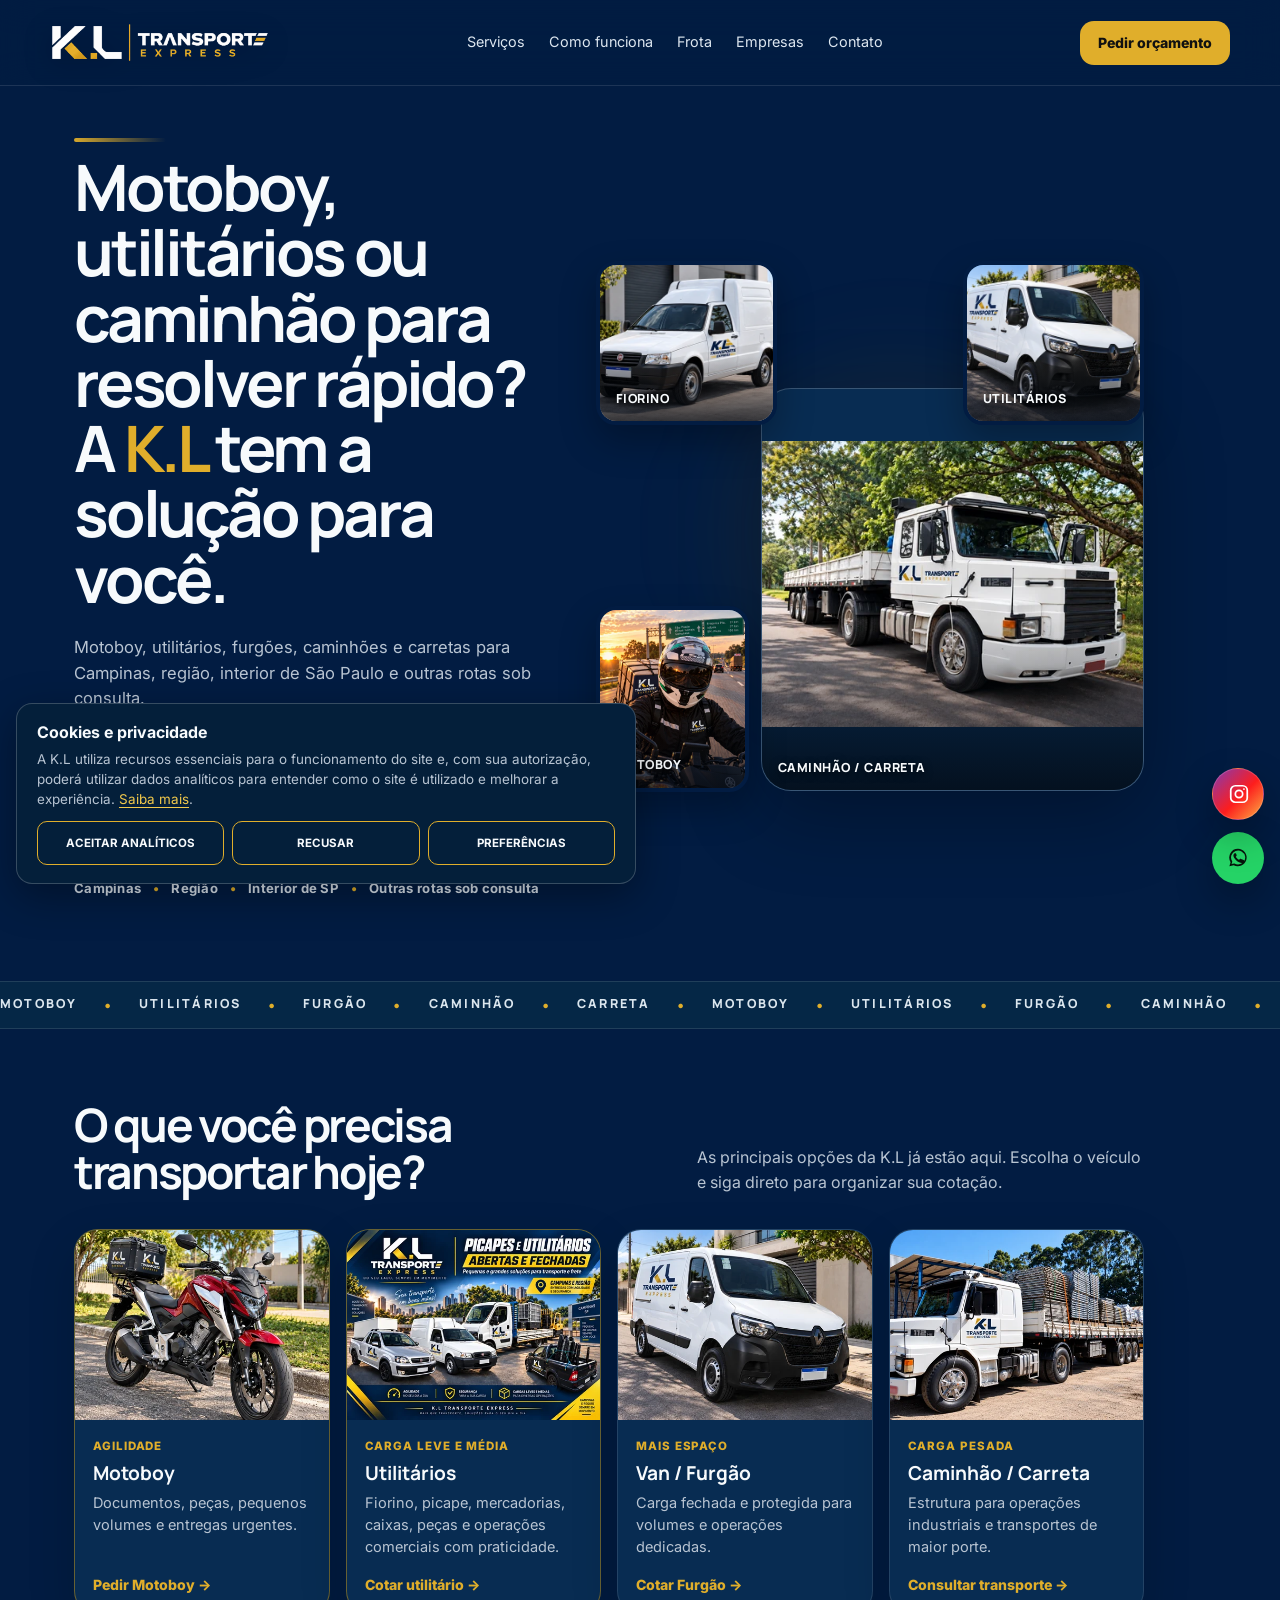
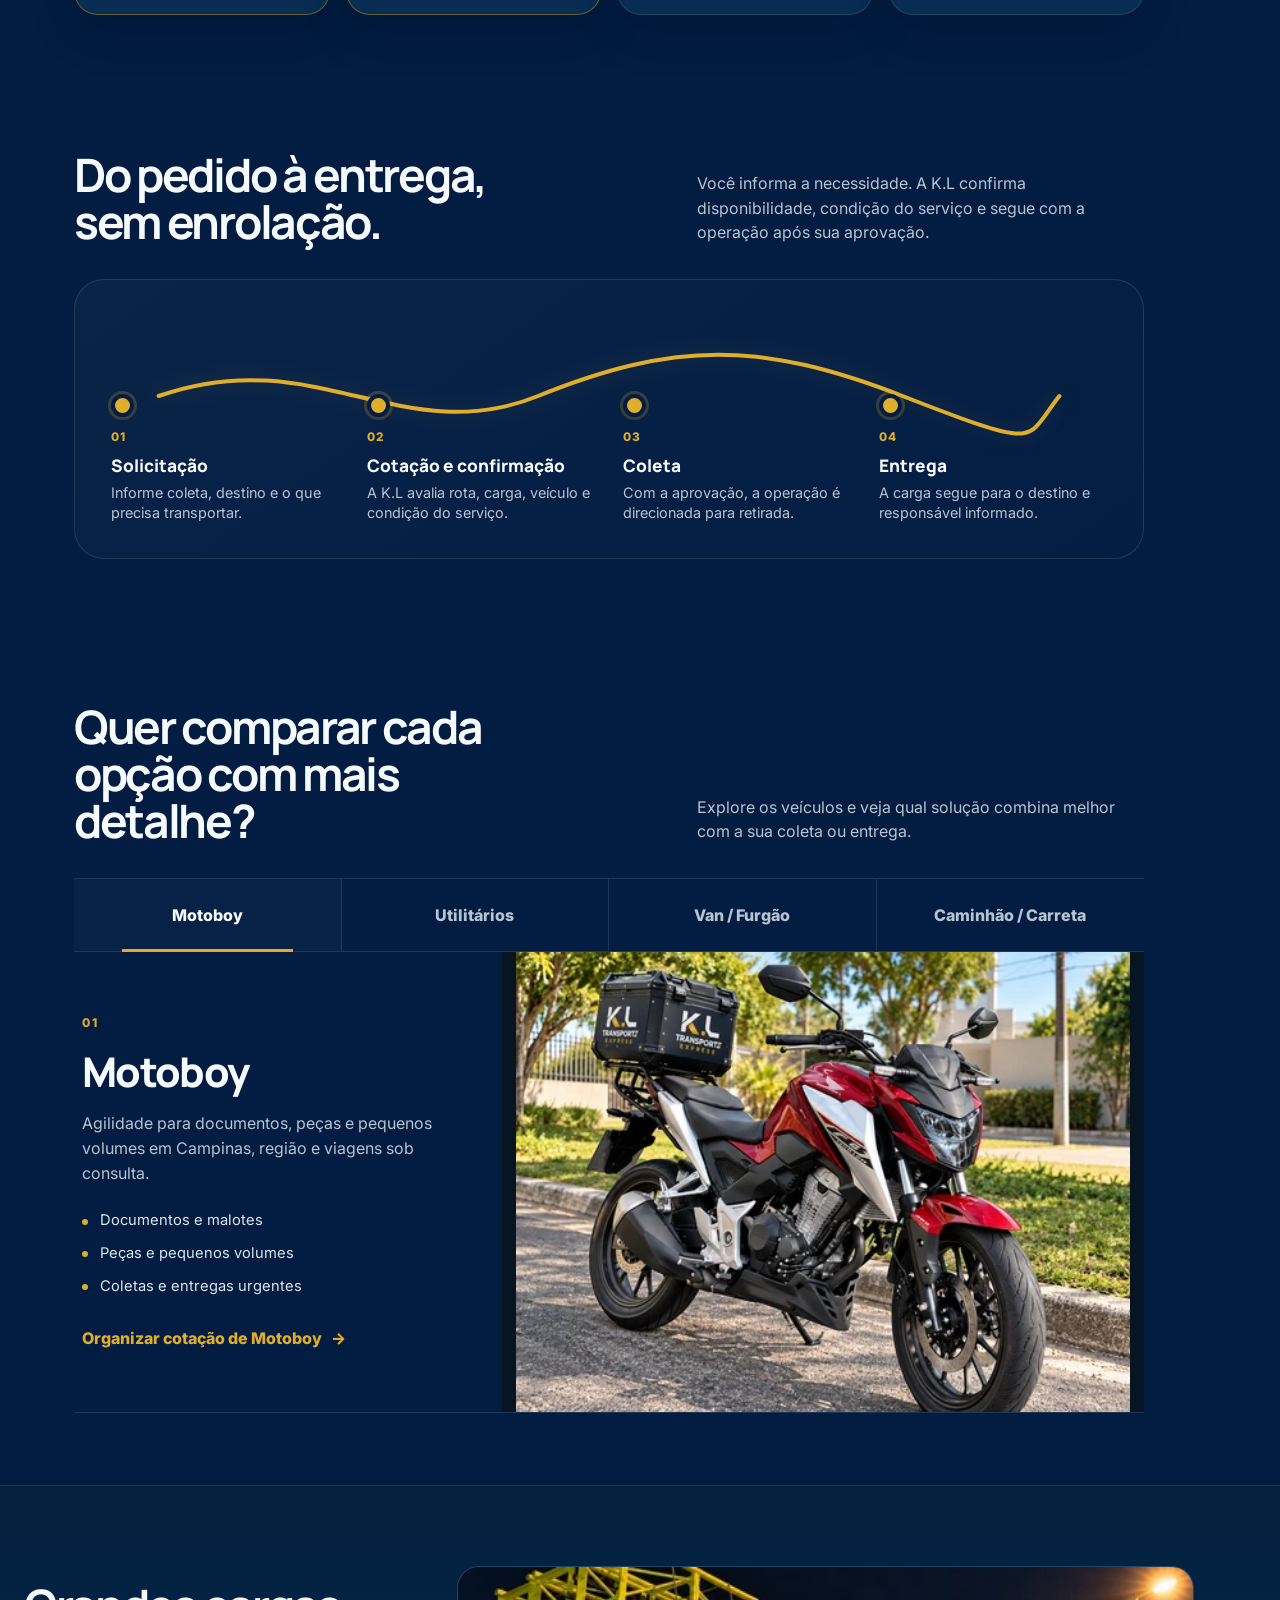
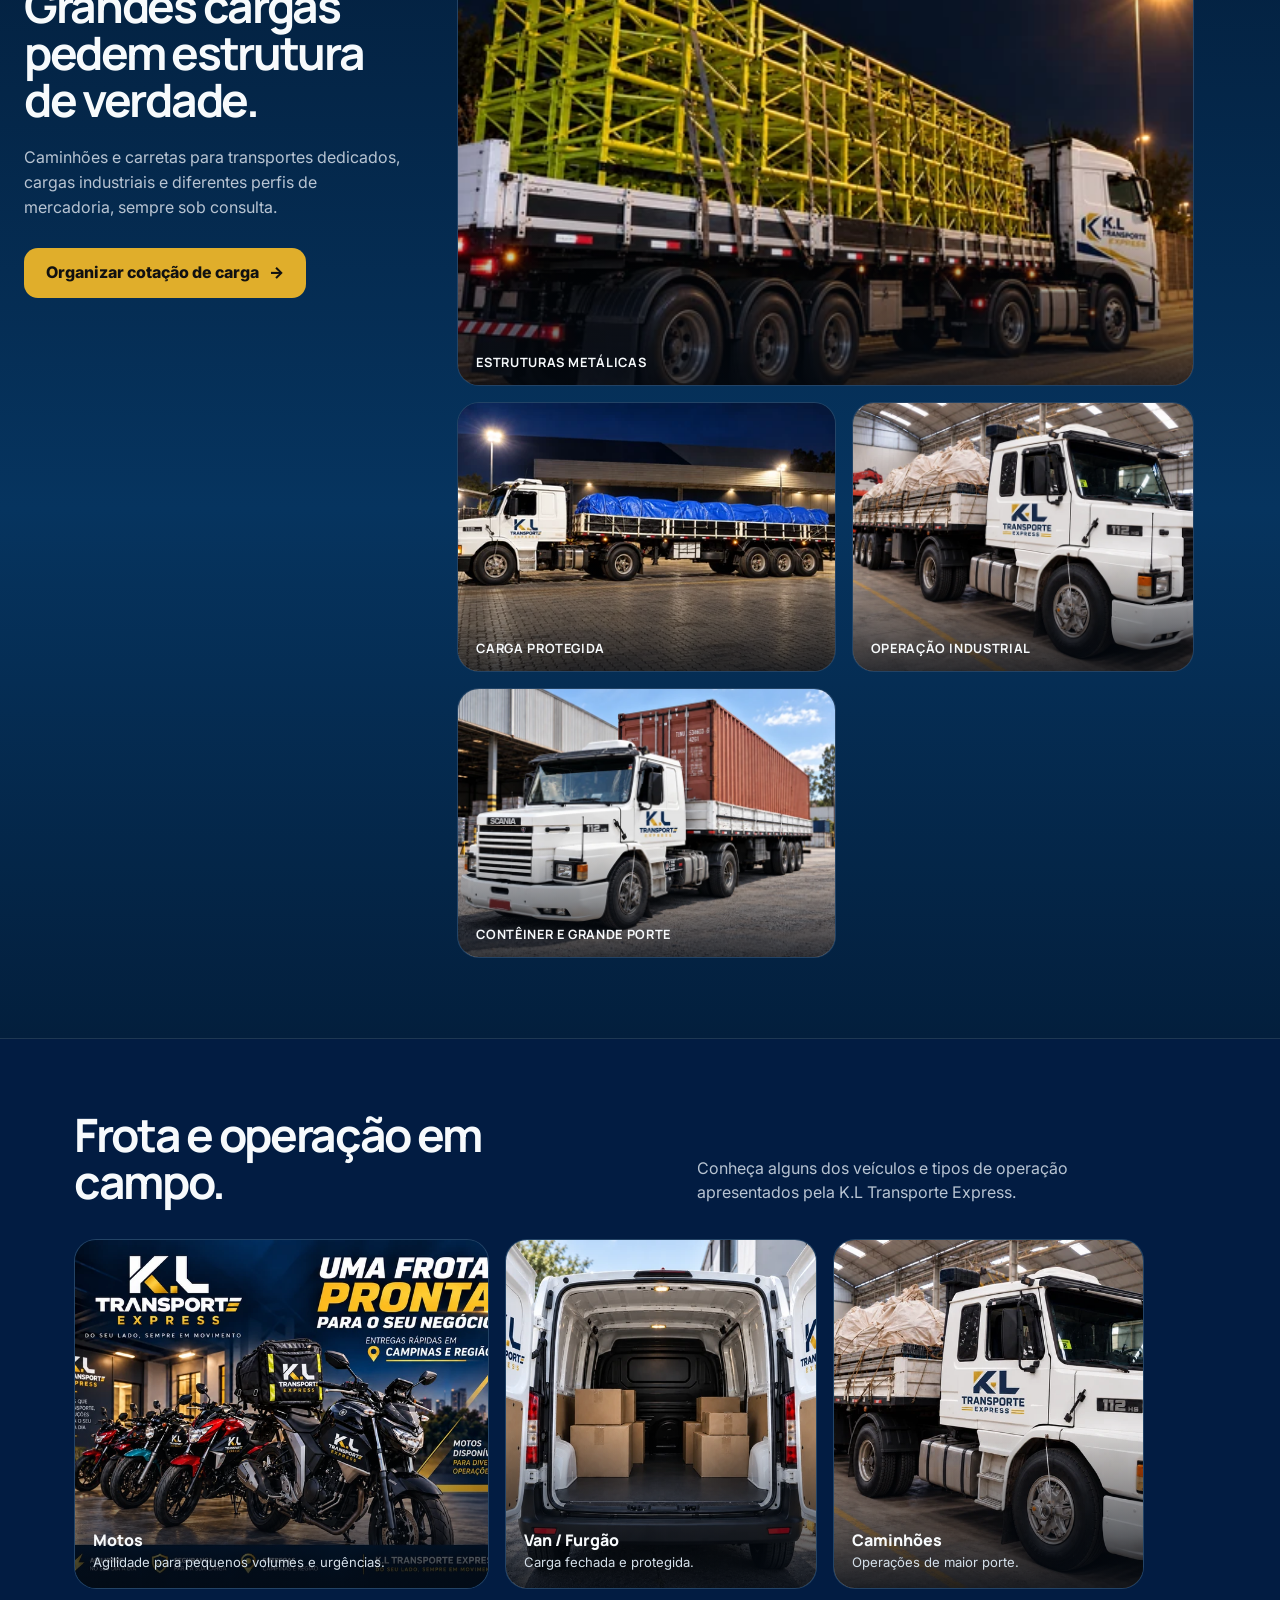
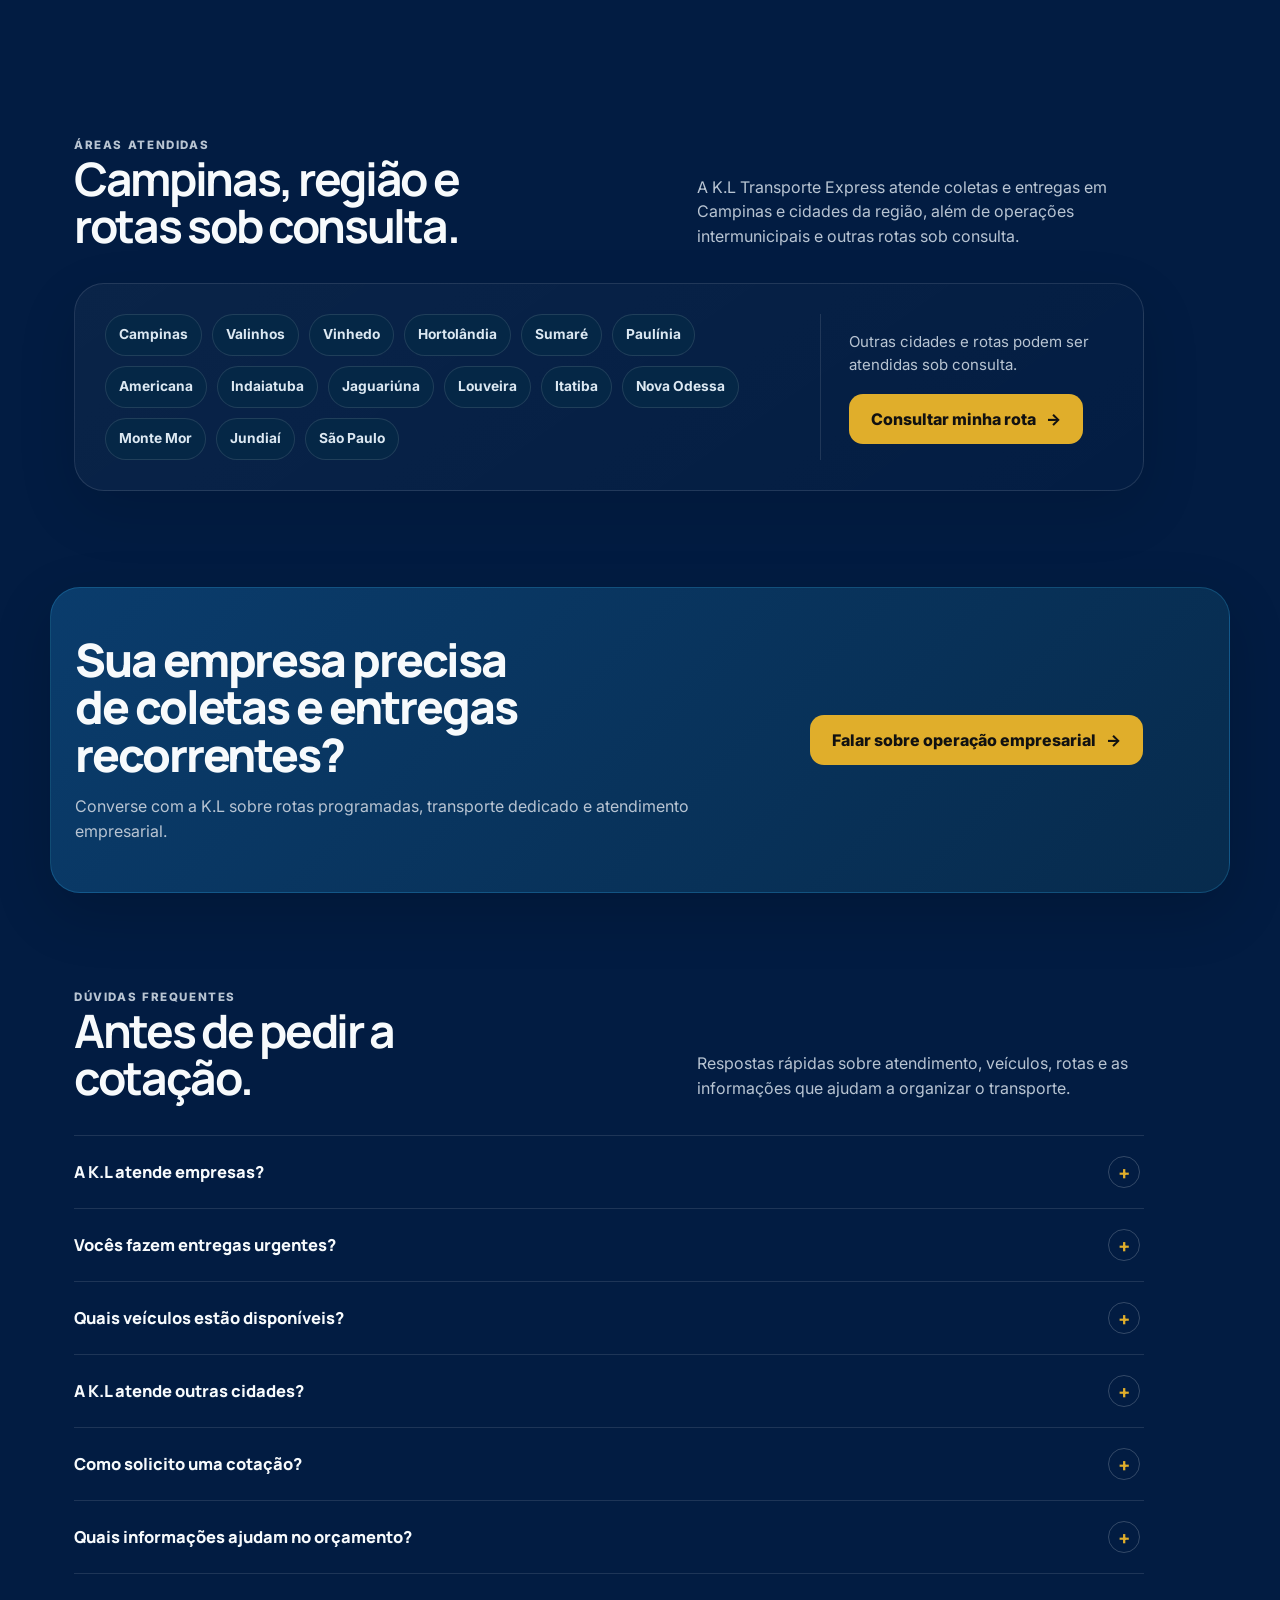
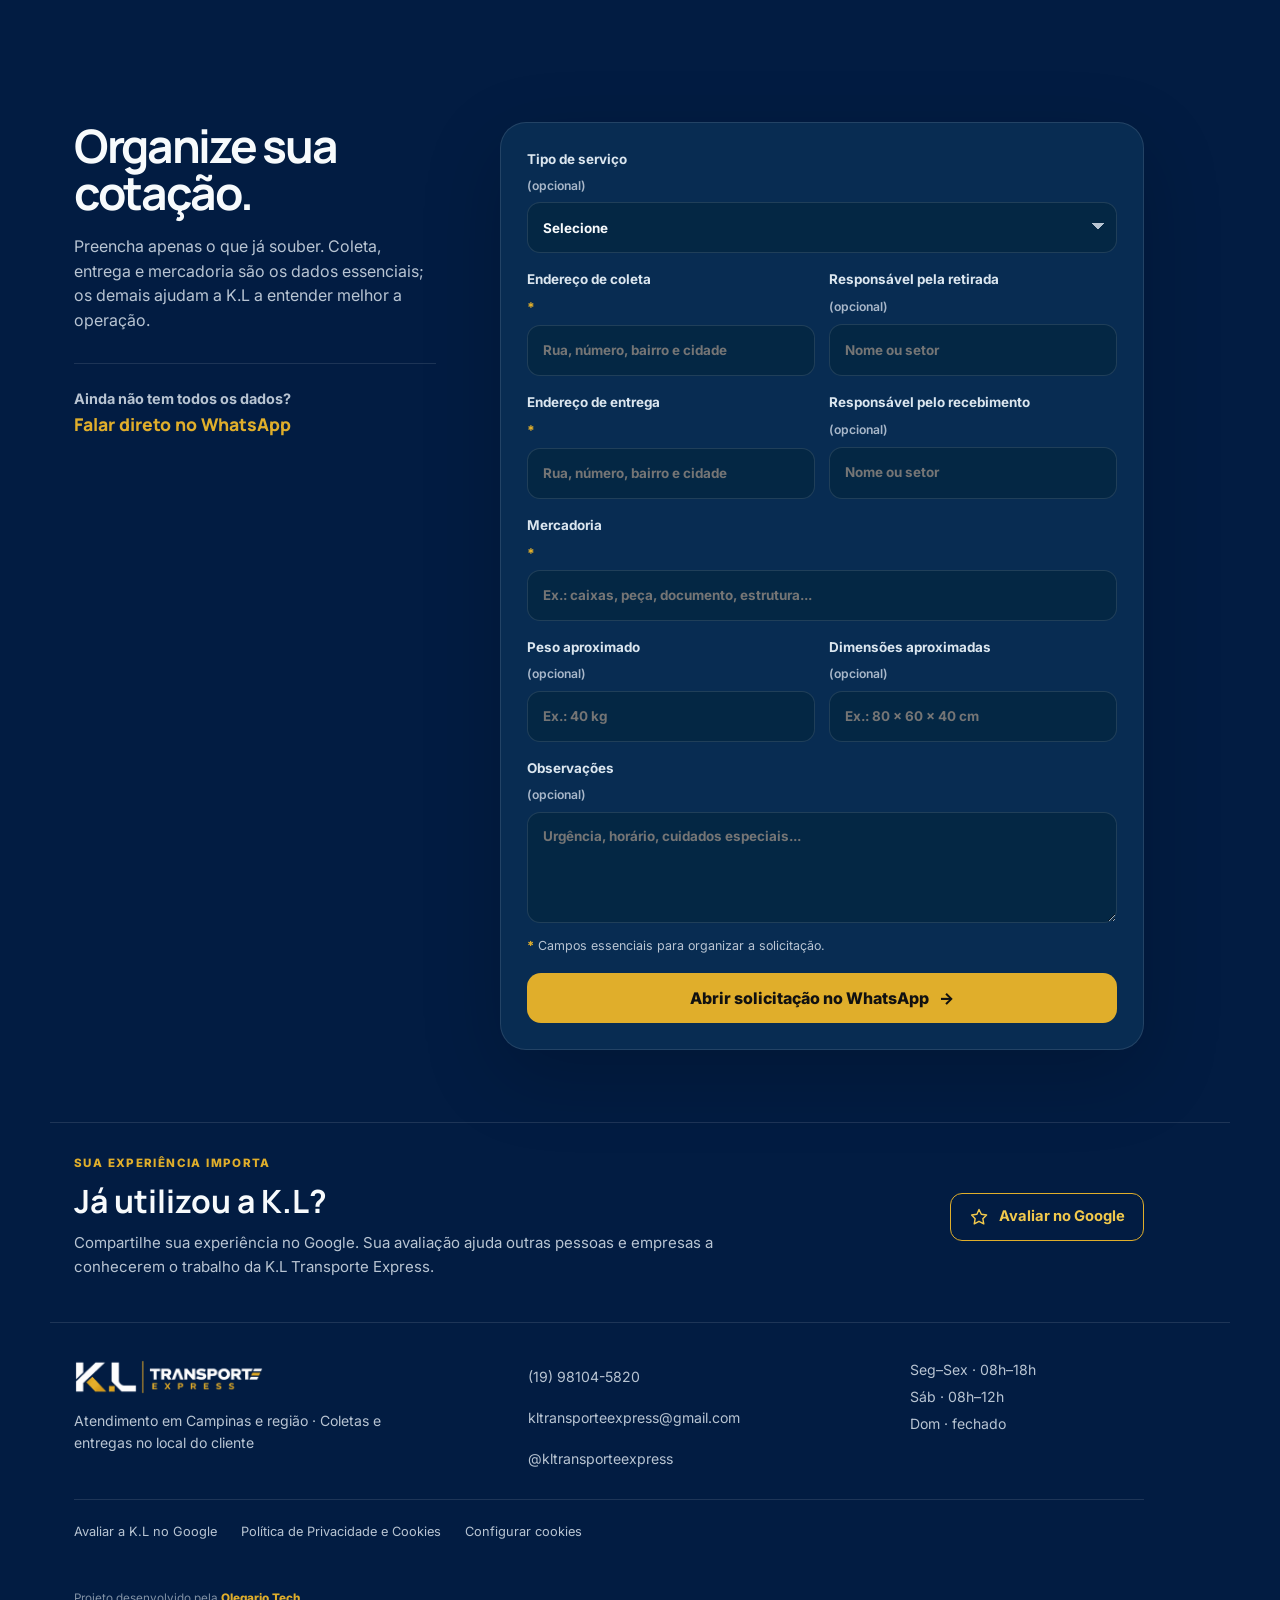
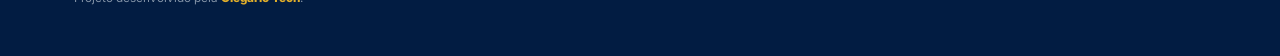
==== index.html @ 9434958e "fix: use PNG Open Graph card for social sharing" ====
<!doctype html>
<html lang="pt-BR">
<head>
  <meta charset="utf-8" />
  <meta name="viewport" content="width=device-width, initial-scale=1, viewport-fit=cover" />
  <meta name="description" content="K.L Transporte Express — motoboy, utilitários, furgões, caminhões e carretas em Campinas, região, interior de SP e outras rotas sob consulta. Solicite sua cotação pelo WhatsApp." />
  <meta name="theme-color" content="#032A63" />
  <link rel="canonical" href="https://kltransporteexpress.com.br/" />

  <meta property="og:type" content="website" />
  <meta property="og:locale" content="pt_BR" />
  <meta property="og:site_name" content="K.L Transporte Express" />
  <meta property="og:title" content="K.L Transporte Express | Motoboy, Utilitários e Fretes em Campinas-SP" />
  <meta property="og:description" content="Motoboy, utilitários, furgões, caminhões e carretas em Campinas, região, interior de SP e outras rotas sob consulta. Solicite sua cotação pelo WhatsApp." />
  <meta property="og:url" content="https://kltransporteexpress.com.br/" />
  <meta property="og:image" content="https://kltransporteexpress.com.br/assets/images/social/kl-social-preview.png" />
  <meta property="og:image:url" content="https://kltransporteexpress.com.br/assets/images/social/kl-social-preview.png" />
  <meta property="og:image:secure_url" content="https://kltransporteexpress.com.br/assets/images/social/kl-social-preview.png" />
  <meta property="og:image:type" content="image/png" />
  <meta property="og:image:width" content="1448" />
  <meta property="og:image:height" content="1086" />
  <meta property="og:image:alt" content="Caminhão da K.L Transporte Express em operação" />
  <link rel="image_src" href="https://kltransporteexpress.com.br/assets/images/social/kl-social-preview.png" />
  <meta itemprop="image" content="https://kltransporteexpress.com.br/assets/images/social/kl-social-preview.png" />
  <meta name="twitter:card" content="summary_large_image" />
  <meta name="twitter:domain" content="kltransporteexpress.com.br" />
  <meta name="twitter:title" content="K.L Transporte Express | Motoboy, Utilitários e Fretes em Campinas-SP" />
  <meta name="twitter:description" content="Motoboy, utilitários, furgões, caminhões e carretas em Campinas, região, interior de SP e outras rotas sob consulta." />
  <meta name="twitter:image" content="https://kltransporteexpress.com.br/assets/images/social/kl-social-preview.png" />
  <meta name="twitter:image:alt" content="Caminhão da K.L Transporte Express em operação" />

  <title>K.L Transporte Express | Motoboy, Utilitários e Fretes em Campinas-SP</title>

  <link rel="preconnect" href="https://fonts.googleapis.com">
  <link rel="preconnect" href="https://fonts.gstatic.com" crossorigin>
  <link href="https://fonts.googleapis.com/css2?family=Inter:wght@400;500;600;700;800&family=Manrope:wght@600;700;800&display=swap" rel="stylesheet">
  <script>document.documentElement.classList.add('js-motion', 'js-nav');</script>
  <link rel="stylesheet" href="assets/css/styles.css?v=20260921-local-seo1" />
  <link rel="icon" type="image/png" sizes="32x32" href="assets/images/branding/identidade-oficial/14_kl_favicon_32.png" />
  <link rel="icon" type="image/png" sizes="512x512" href="assets/images/branding/identidade-oficial/13_kl_favicon_512.png" />
  <link rel="apple-touch-icon" sizes="180x180" href="assets/images/branding/identidade-oficial/15_kl_apple_touch_icon_180.png" />



  <script type="application/ld+json">
{
  "@context": "https://schema.org",
  "@type": "LocalBusiness",
  "name": "K.L Transporte Express",
  "url": "https://kltransporteexpress.com.br/",
  "telephone": "+55 19 98104-5820",
  "email": "kltransporteexpress@gmail.com",
  "logo": "https://kltransporteexpress.com.br/assets/images/branding/identidade-oficial/07_kl_avatar_oficial_fundo_azul.png",
  "image": "https://kltransporteexpress.com.br/assets/images/branding/identidade-oficial/01_kl_logo_principal_fundo_azul.png",
  "areaServed": [
    { "@type": "City", "name": "Campinas" },
    { "@type": "City", "name": "Valinhos" },
    { "@type": "City", "name": "Vinhedo" },
    { "@type": "City", "name": "Hortolândia" },
    { "@type": "City", "name": "Sumaré" },
    { "@type": "City", "name": "Paulínia" },
    { "@type": "City", "name": "Americana" },
    { "@type": "City", "name": "Indaiatuba" },
    { "@type": "City", "name": "Jaguariúna" },
    { "@type": "City", "name": "Louveira" },
    { "@type": "City", "name": "Itatiba" },
    { "@type": "City", "name": "Nova Odessa" },
    { "@type": "City", "name": "Monte Mor" },
    { "@type": "City", "name": "Jundiaí" },
    { "@type": "City", "name": "São Paulo" }
  ],
  "sameAs": [
    "https://www.instagram.com/kltransporteexpress/"
  ],
  "openingHoursSpecification": [
    {
      "@type": "OpeningHoursSpecification",
      "dayOfWeek": [
        "Monday",
        "Tuesday",
        "Wednesday",
        "Thursday",
        "Friday"
      ],
      "opens": "08:00",
      "closes": "18:00"
    },
    {
      "@type": "OpeningHoursSpecification",
      "dayOfWeek": "Saturday",
      "opens": "08:00",
      "closes": "12:00"
    }
  ]
}
  </script>

  <script type="application/ld+json">
{
  "@context": "https://schema.org",
  "@type": "FAQPage",
  "mainEntity": [
    {
      "@type": "Question",
      "name": "A K.L atende empresas?",
      "acceptedAnswer": {
        "@type": "Answer",
        "text": "Sim. A K.L realiza coletas, entregas recorrentes, transporte dedicado e operações programadas para empresas, conforme necessidade e disponibilidade."
      }
    },
    {
      "@type": "Question",
      "name": "Vocês fazem entregas urgentes?",
      "acceptedAnswer": {
        "@type": "Answer",
        "text": "Sim. A K.L atende demandas urgentes conforme disponibilidade, tipo de carga, veículo necessário e rota."
      }
    },
    {
      "@type": "Question",
      "name": "Quais veículos estão disponíveis?",
      "acceptedAnswer": {
        "@type": "Answer",
        "text": "A operação pode envolver motoboy, utilitários como Fiorino e picape, van/furgão e caminhão/carreta, de acordo com a necessidade do transporte."
      }
    },
    {
      "@type": "Question",
      "name": "A K.L atende outras cidades?",
      "acceptedAnswer": {
        "@type": "Answer",
        "text": "Sim. Além de Campinas e cidades da região, a K.L realiza rotas intermunicipais e outros destinos sob consulta."
      }
    },
    {
      "@type": "Question",
      "name": "Como solicito uma cotação?",
      "acceptedAnswer": {
        "@type": "Answer",
        "text": "O cliente pode preencher o formulário do site ou chamar diretamente pelo WhatsApp informando coleta, entrega e características da mercadoria."
      }
    },
    {
      "@type": "Question",
      "name": "Quais informações ajudam no orçamento?",
      "acceptedAnswer": {
        "@type": "Answer",
        "text": "Endereço de coleta, endereço de entrega, tipo de mercadoria e, quando aplicável, peso, dimensões e cuidados especiais."
      }
    }
  ]
}
  </script>
</head>
<body>
  <a class="skip-link" href="#conteudo">Pular para o conteúdo</a>
  <header class="site-header" data-header>
    <a class="brand" href="#inicio" aria-label="K.L Transporte Express - início">
      <span class="brand-mark">
        <img class="brand-logo" src="assets/images/branding/identidade-oficial/06_kl_logo_horizontal_web.png" alt="K.L Transporte Express" decoding="async" width="800" height="152" />
      </span>
    </a>

    <button class="menu-toggle" type="button" aria-expanded="false" aria-controls="main-nav" aria-label="Abrir menu de navegação"><span aria-hidden="true">☰</span><span class="sr-only">Menu</span></button>

    <nav class="nav" id="main-nav" aria-label="Navegação principal">
      <a href="#servicos">Serviços</a>
      <a href="#como-funciona">Como funciona</a>
      <a href="#frota">Frota</a>
      <a href="#empresas">Empresas</a>
      <a href="#contato">Contato</a>
    </nav>

    <a class="button button-small header-cta" href="#cotacao">Pedir orçamento</a>
  </header>

  <main id="conteudo" tabindex="-1">
    <section class="hero" id="inicio">
      <div class="hero-copy reveal">
        <h1>Motoboy, utilitários ou caminhão para resolver rápido? A <span>K.L</span> tem a solução para você.</h1>
        <p>Motoboy, utilitários, furgões, caminhões e carretas para Campinas, região, interior de São Paulo e outras rotas sob consulta.</p>

        <div class="hero-actions">
          <a class="button button-arrow" href="https://wa.me/5519981045820?text=Ol%C3%A1%2C%20K.L%20Transporte%20Express.%20Gostaria%20de%20solicitar%20uma%20cota%C3%A7%C3%A3o." target="_blank" rel="noopener">Cotar agora no WhatsApp <span aria-hidden="true">→</span></a>
          <a class="button button-ghost" href="#servicos">Encontrar o veículo ideal</a>
        </div>

        <div class="hero-meta" aria-label="Área de atendimento">
          <span>Campinas</span>
          <span>Região</span>
          <span>Interior de SP</span>
          <span>Outras rotas sob consulta</span>
        </div>
      </div>

      <div class="hero-stage reveal" data-parallax-stage aria-label="Operação da K.L Transporte Express">
        <div class="hero-glow" aria-hidden="true"></div>
        <figure class="hero-main-card" data-parallax="0.5">
          <picture><source srcset="assets/images/frota/identidade-oficial/02_kl_caminhao_estrada_logo_oficial-480.webp 480w, assets/images/frota/identidade-oficial/02_kl_caminhao_estrada_logo_oficial-768.webp 768w, assets/images/frota/identidade-oficial/02_kl_caminhao_estrada_logo_oficial.webp 1280w" sizes="(max-width:700px) calc(70vw - 28px), (max-width:808px) calc(70vw - 34px), (max-width:980px) 532px, 407px" type="image/webp" /><img src="assets/images/frota/identidade-oficial/02_kl_caminhao_estrada_logo_oficial.png" alt="Caminhão / Carreta da K.L Transporte Express" fetchpriority="high" decoding="async" width="1448" height="1086" /></picture>
          <figcaption>Caminhão / Carreta</figcaption>
        </figure>
        <figure class="hero-mini-card hero-mini-moto" data-parallax="0.85">
          <picture><source srcset="assets/images/frota/identidade-oficial/05_kl_motociclista_entardecer_logo_oficial-480.webp 480w, assets/images/frota/identidade-oficial/05_kl_motociclista_entardecer_logo_oficial-768.webp 768w, assets/images/frota/identidade-oficial/05_kl_motociclista_entardecer_logo_oficial.webp 1024w" sizes="(max-width:700px) calc(30vw - 18px), (max-width:980px) 213px, 163px" type="image/webp" /><img src="assets/images/frota/identidade-oficial/05_kl_motociclista_entardecer_logo_oficial.png" alt="Motoboy da K.L Transporte Express" decoding="async" width="1122" height="1402" /></picture>
          <figcaption>Motoboy</figcaption>
        </figure>
        <figure class="hero-mini-card hero-mini-van" data-parallax="0.7">
          <picture><source srcset="assets/images/frota/identidade-oficial/01_kl_van_renault_logo_oficial-480.webp 480w, assets/images/frota/identidade-oficial/01_kl_van_renault_logo_oficial-768.webp 768w, assets/images/frota/identidade-oficial/01_kl_van_renault_logo_oficial.webp 1280w" sizes="(max-width:700px) calc(50vw - 23px), (max-width:980px) 251px, 192px" type="image/webp" /><img src="assets/images/frota/identidade-oficial/01_kl_van_renault_logo_oficial.png" alt="Utilitário da K.L Transporte Express" decoding="async" width="1448" height="1086" /></picture>
          <figcaption>Utilitários</figcaption>
        </figure>
        <figure class="hero-mini-card hero-mini-fiorino" data-parallax="0.62">
          <picture><source srcset="assets/images/frota/identidade-oficial/06_kl_van_diante_armazem_logo_oficial-480.webp 480w, assets/images/frota/identidade-oficial/06_kl_van_diante_armazem_logo_oficial-768.webp 768w, assets/images/frota/identidade-oficial/06_kl_van_diante_armazem_logo_oficial.webp 1280w" sizes="(max-width:700px) calc(50vw - 23px), (max-width:980px) 251px, 192px" type="image/webp" /><img src="assets/images/frota/identidade-oficial/06_kl_van_diante_armazem_logo_oficial.png" alt="Fiorino da K.L Transporte Express" decoding="async" width="1448" height="1086" /></picture>
          <figcaption>Fiorino</figcaption>
        </figure>
      </div>
    </section>

    <div class="motion-strip" aria-hidden="true">
      <div class="motion-track">
        <span>MOTOBOY</span><b>•</b><span>UTILITÁRIOS</span><b>•</b><span>FURGÃO</span><b>•</b><span>CAMINHÃO</span><b>•</b><span>CARRETA</span><b>•</b>
        <span>MOTOBOY</span><b>•</b><span>UTILITÁRIOS</span><b>•</b><span>FURGÃO</span><b>•</b><span>CAMINHÃO</span><b>•</b><span>CARRETA</span><b>•</b>
      </div>
    </div>

    <section class="section quick-services" id="servicos-diretos">
      <div class="section-heading reveal">
        <h2>O que você precisa transportar hoje?</h2>
        <p>As principais opções da K.L já estão aqui. Escolha o veículo e siga direto para organizar sua cotação.</p>
      </div>

      <div class="quick-service-grid reveal">
        <a class="quick-service-card is-priority" href="#cotacao" data-service="Motoboy" aria-label="Organizar cotação de Motoboy">
          <div class="quick-service-media"><picture><source srcset="assets/images/frota/identidade-oficial/06_kl_motoboy_honda_logo_oficial-480.webp 480w, assets/images/frota/identidade-oficial/06_kl_motoboy_honda_logo_oficial-768.webp 768w, assets/images/frota/identidade-oficial/06_kl_motoboy_honda_logo_oficial.webp 1280w" sizes="(max-width:560px) calc(100vw - 36px), (max-width:980px) calc(50vw - 32px), 271px" type="image/webp" /><img src="assets/images/frota/identidade-oficial/06_kl_motoboy_honda_logo_oficial.png" alt="Motoboy da K.L Transporte Express" loading="lazy" decoding="async" width="1448" height="1086" /></picture></div>
          <div class="quick-service-body"><small>Agilidade</small><strong>Motoboy</strong><p>Documentos, peças, pequenos volumes e entregas urgentes.</p><span class="quick-service-cta">Pedir Motoboy →</span></div>
        </a>
        <a class="quick-service-card is-priority" href="#cotacao" data-service="Utilitários" aria-label="Organizar cotação de utilitário">
          <div class="quick-service-media"><picture><source srcset="assets/images/frota/identidade-oficial/07_kl_utilitarios_card_logo_oficial-480.webp 480w, assets/images/frota/identidade-oficial/07_kl_utilitarios_card_logo_oficial-768.webp 768w, assets/images/frota/identidade-oficial/07_kl_utilitarios_card_logo_oficial.webp 1280w" sizes="(max-width:560px) calc(100vw - 36px), (max-width:980px) calc(50vw - 32px), 271px" type="image/webp" /><img src="assets/images/frota/identidade-oficial/07_kl_utilitarios_card_logo_oficial.png" alt="Capacidade de carga de utilitário da K.L Transporte Express" loading="lazy" decoding="async" width="1448" height="1086" /></picture></div>
          <div class="quick-service-body"><small>Carga leve e média</small><strong>Utilitários</strong><p>Fiorino, picape, mercadorias, caixas, peças e operações comerciais com praticidade.</p><span class="quick-service-cta">Cotar utilitário →</span></div>
        </a>
        <a class="quick-service-card" href="#cotacao" data-service="Van / Furgão" aria-label="Organizar cotação de Van ou Furgão">
          <div class="quick-service-media"><picture><source srcset="assets/images/frota/identidade-oficial/01_kl_van_renault_logo_oficial-480.webp 480w, assets/images/frota/identidade-oficial/01_kl_van_renault_logo_oficial-768.webp 768w, assets/images/frota/identidade-oficial/01_kl_van_renault_logo_oficial.webp 1280w" sizes="(max-width:560px) calc(100vw - 36px), (max-width:980px) calc(50vw - 32px), 271px" type="image/webp" /><img src="assets/images/frota/identidade-oficial/01_kl_van_renault_logo_oficial.png" alt="Furgão da K.L Transporte Express" loading="lazy" decoding="async" width="1448" height="1086" /></picture></div>
          <div class="quick-service-body"><small>Mais espaço</small><strong>Van / Furgão</strong><p>Carga fechada e protegida para volumes e operações dedicadas.</p><span class="quick-service-cta">Cotar Furgão →</span></div>
        </a>
        <a class="quick-service-card" href="#cotacao" data-service="Caminhão / Carreta" aria-label="Organizar cotação de Caminhão ou Carreta">
          <div class="quick-service-media"><picture><source srcset="assets/images/frota/identidade-oficial/01_kl_caminhao_patio_andaimes_logo_oficial-480.webp 480w, assets/images/frota/identidade-oficial/01_kl_caminhao_patio_andaimes_logo_oficial-768.webp 768w, assets/images/frota/identidade-oficial/01_kl_caminhao_patio_andaimes_logo_oficial.webp 1280w" sizes="(max-width:560px) calc(100vw - 36px), (max-width:980px) calc(50vw - 32px), 271px" type="image/webp" /><img src="assets/images/frota/identidade-oficial/01_kl_caminhao_patio_andaimes_logo_oficial.png" alt="Caminhão da K.L Transporte Express" loading="lazy" decoding="async" width="1448" height="1086" /></picture></div>
          <div class="quick-service-body"><small>Carga pesada</small><strong>Caminhão / Carreta</strong><p>Estrutura para operações industriais e transportes de maior porte.</p><span class="quick-service-cta">Consultar transporte →</span></div>
        </a>
      </div>
    </section>

    <section class="section route-section" id="como-funciona">
      <div class="section-heading reveal">
        <h2>Do pedido à entrega, sem enrolação.</h2>
        <p>Você informa a necessidade. A K.L confirma disponibilidade, condição do serviço e segue com a operação após sua aprovação.</p>
      </div>

      <div class="route-visual reveal" data-route>
        <svg class="route-line" viewBox="0 0 1000 120" preserveAspectRatio="none" aria-hidden="true">
          <path class="route-base" d="M 55 60 C 210 5, 295 115, 430 60 S 650 5, 790 60 S 910 105, 945 60" />
          <path class="route-progress" d="M 55 60 C 210 5, 295 115, 430 60 S 650 5, 790 60 S 910 105, 945 60" />
        </svg>
        <div class="route-steps">
          <article><span>01</span><strong>Solicitação</strong><p>Informe coleta, destino e o que precisa transportar.</p></article>
          <article><span>02</span><strong>Cotação e confirmação</strong><p>A K.L avalia rota, carga, veículo e condição do serviço.</p></article>
          <article><span>03</span><strong>Coleta</strong><p>Com a aprovação, a operação é direcionada para retirada.</p></article>
          <article><span>04</span><strong>Entrega</strong><p>A carga segue para o destino e responsável informado.</p></article>
        </div>
      </div>
    </section>

    <section class="section vehicle-section" id="servicos">
      <div class="section-heading reveal">
        <h2>Quer comparar cada opção com mais detalhe?</h2>
        <p>Explore os veículos e veja qual solução combina melhor com a sua coleta ou entrega.</p>
      </div>

      <div class="vehicle-selector reveal" data-vehicle-selector>
        <div class="vehicle-tabs" role="tablist" aria-label="Tipos de transporte">
          <button class="vehicle-tab is-active" type="button" role="tab" aria-selected="true" aria-controls="vehicle-moto" id="tab-moto" data-target="vehicle-moto">Motoboy</button>
          <button class="vehicle-tab" type="button" role="tab" aria-selected="false" tabindex="-1" aria-controls="vehicle-utilitario" id="tab-utilitario" data-target="vehicle-utilitario">Utilitários</button>
          <button class="vehicle-tab" type="button" role="tab" aria-selected="false" tabindex="-1" aria-controls="vehicle-van" id="tab-van" data-target="vehicle-van">Van / Furgão</button>
          <button class="vehicle-tab" type="button" role="tab" aria-selected="false" tabindex="-1" aria-controls="vehicle-caminhao" id="tab-caminhao" data-target="vehicle-caminhao">Caminhão / Carreta</button>
        </div>

        <div class="vehicle-panels">
          <article class="vehicle-panel is-active" id="vehicle-moto" role="tabpanel" aria-labelledby="tab-moto">
            <div class="vehicle-copy">
              <span class="vehicle-index">01</span>
              <h3>Motoboy</h3>
              <p>Agilidade para documentos, peças e pequenos volumes em Campinas, região e viagens sob consulta.</p>
              <ul><li>Documentos e malotes</li><li>Peças e pequenos volumes</li><li>Coletas e entregas urgentes</li></ul>
              <a class="text-cta" href="#cotacao" data-service="Motoboy">Organizar cotação de Motoboy <span>→</span></a>
            </div>
            <figure><picture><source srcset="assets/images/frota/identidade-oficial/06_kl_motoboy_honda_logo_oficial-480.webp 480w, assets/images/frota/identidade-oficial/06_kl_motoboy_honda_logo_oficial-768.webp 768w, assets/images/frota/identidade-oficial/06_kl_motoboy_honda_logo_oficial.webp 1280w" sizes="(max-width:700px) calc(100vw - 36px), (max-width:980px) calc(100vw - 48px), 768px" type="image/webp" /><img src="assets/images/frota/identidade-oficial/06_kl_motoboy_honda_logo_oficial.png" alt="Motoboy da K.L Transporte Express" loading="lazy" decoding="async" width="1448" height="1086" /></picture></figure>
          </article>

          <article class="vehicle-panel" id="vehicle-utilitario" role="tabpanel" aria-labelledby="tab-utilitario" hidden>
            <div class="vehicle-copy">
              <span class="vehicle-index">02</span>
              <h3>Utilitários</h3>
              <p>Fiorino e picape para mercadorias, peças, caixas e cargas leves ou médias.</p>
              <ul><li>Boa capacidade com operação ágil</li><li>Mercadorias, peças e caixas</li><li>Campinas, região e viagens sob consulta</li></ul>
              <a class="text-cta" href="#cotacao" data-service="Utilitários">Organizar cotação de utilitário <span>→</span></a>
            </div>
            <figure><picture><source srcset="assets/images/frota/identidade-oficial/07_kl_utilitarios_card_logo_oficial-480.webp 480w, assets/images/frota/identidade-oficial/07_kl_utilitarios_card_logo_oficial-768.webp 768w, assets/images/frota/identidade-oficial/07_kl_utilitarios_card_logo_oficial.webp 1280w" sizes="(max-width:700px) calc(100vw - 36px), (max-width:980px) calc(100vw - 48px), 768px" type="image/webp" /><img src="assets/images/frota/identidade-oficial/07_kl_utilitarios_card_logo_oficial.png" alt="Compartimento de carga de utilitário para coletas e entregas" loading="lazy" decoding="async" width="1448" height="1086" /></picture></figure>
          </article>

          <article class="vehicle-panel" id="vehicle-van" role="tabpanel" aria-labelledby="tab-van" hidden>
            <div class="vehicle-copy">
              <span class="vehicle-index">03</span>
              <h3>Van / Furgão</h3>
              <p>Mais espaço e proteção para caixas, equipamentos, mercadorias e operações comerciais dedicadas.</p>
              <ul><li>Carga fechada e protegida</li><li>Operações comerciais</li><li>Transporte dedicado</li></ul>
              <a class="text-cta" href="#cotacao" data-service="Van / Furgão">Organizar cotação de Van / Furgão <span>→</span></a>
            </div>
            <figure><picture><source srcset="assets/images/frota/identidade-oficial/01_kl_van_renault_logo_oficial-480.webp 480w, assets/images/frota/identidade-oficial/01_kl_van_renault_logo_oficial-768.webp 768w, assets/images/frota/identidade-oficial/01_kl_van_renault_logo_oficial.webp 1280w" sizes="(max-width:700px) calc(100vw - 36px), (max-width:980px) calc(100vw - 48px), 768px" type="image/webp" /><img src="assets/images/frota/identidade-oficial/01_kl_van_renault_logo_oficial.png" alt="Van da K.L Transporte Express" loading="lazy" decoding="async" width="1448" height="1086" /></picture></figure>
          </article>

          <article class="vehicle-panel" id="vehicle-caminhao" role="tabpanel" aria-labelledby="tab-caminhao" hidden>
            <div class="vehicle-copy">
              <span class="vehicle-index">04</span>
              <h3>Caminhão e Carreta</h3>
              <p>Estrutura para grandes cargas, equipamentos, operações industriais e transportes de maior porte.</p>
              <ul><li>Estruturas e andaimes</li><li>Cargas industriais</li><li>Operações dedicadas sob consulta</li></ul>
              <a class="text-cta" href="#cotacao" data-service="Caminhão / Carreta">Organizar cotação de carga pesada <span>→</span></a>
            </div>
            <figure><picture><source srcset="assets/images/frota/identidade-oficial/01_kl_caminhao_patio_andaimes_logo_oficial-480.webp 480w, assets/images/frota/identidade-oficial/01_kl_caminhao_patio_andaimes_logo_oficial-768.webp 768w, assets/images/frota/identidade-oficial/01_kl_caminhao_patio_andaimes_logo_oficial.webp 1280w" sizes="(max-width:700px) calc(100vw - 36px), (max-width:980px) calc(100vw - 48px), 768px" type="image/webp" /><img src="assets/images/frota/identidade-oficial/01_kl_caminhao_patio_andaimes_logo_oficial.png" alt="Caminhão da K.L Transporte Express transportando carga" loading="lazy" decoding="async" width="1448" height="1086" /></picture></figure>
          </article>
        </div>
      </div>
    </section>

    <section class="heavy-showcase" id="frota">
      <div class="heavy-wrap">
        <div class="heavy-copy reveal">
          <h2>Grandes cargas pedem estrutura de verdade.</h2>
          <p>Caminhões e carretas para transportes dedicados, cargas industriais e diferentes perfis de mercadoria, sempre sob consulta.</p>
          <a class="button button-arrow" href="#cotacao" data-service="Caminhão / Carreta">Organizar cotação de carga <span>→</span></a>
        </div>

        <div class="heavy-gallery reveal">
          <figure class="heavy-feature"><picture><source srcset="assets/images/frota/identidade-oficial/03_kl_caminhao_estrutura_noturna_logo_oficial-480.webp 480w, assets/images/frota/identidade-oficial/03_kl_caminhao_estrutura_noturna_logo_oficial-768.webp 768w, assets/images/frota/identidade-oficial/03_kl_caminhao_estrutura_noturna_logo_oficial.webp 1280w" sizes="(max-width:700px) calc(100vw - 36px), (max-width:980px) calc(100vw - 48px), 768px" type="image/webp" /><img src="assets/images/frota/identidade-oficial/03_kl_caminhao_estrutura_noturna_logo_oficial.png" alt="Caminhão da K.L Transporte Express transportando estrutura metálica" loading="lazy" decoding="async" width="1448" height="1086" /></picture><figcaption>Estruturas metálicas</figcaption></figure>
          <figure><picture><source srcset="assets/images/frota/identidade-oficial/03_kl_caminhao_carga_lona_azul_logo_oficial-480.webp 480w, assets/images/frota/identidade-oficial/03_kl_caminhao_carga_lona_azul_logo_oficial-768.webp 768w, assets/images/frota/identidade-oficial/03_kl_caminhao_carga_lona_azul_logo_oficial.webp 1280w" sizes="(max-width:700px) calc(100vw - 36px), (max-width:980px) calc(100vw - 48px), 768px" type="image/webp" /><img src="assets/images/frota/identidade-oficial/03_kl_caminhao_carga_lona_azul_logo_oficial.png" alt="Carreta com carga protegida por lona" loading="lazy" decoding="async" width="1448" height="1086" /></picture><figcaption>Carga protegida</figcaption></figure>
          <figure><picture><source srcset="assets/images/frota/identidade-oficial/02_kl_caminhao_galpao_carga_logo_oficial-480.webp 480w, assets/images/frota/identidade-oficial/02_kl_caminhao_galpao_carga_logo_oficial-768.webp 768w, assets/images/frota/identidade-oficial/02_kl_caminhao_galpao_carga_logo_oficial.webp 1280w" sizes="(max-width:700px) calc(100vw - 36px), (max-width:980px) calc(100vw - 48px), 768px" type="image/webp" /><img src="assets/images/frota/identidade-oficial/02_kl_caminhao_galpao_carga_logo_oficial.png" alt="Caminhão em galpão industrial" loading="lazy" decoding="async" width="1448" height="1086" /></picture><figcaption>Operação industrial</figcaption></figure>
          <figure><picture><source srcset="assets/images/frota/identidade-oficial/08_kl_caminhao_container_logo_oficial-480.webp 480w, assets/images/frota/identidade-oficial/08_kl_caminhao_container_logo_oficial-768.webp 768w, assets/images/frota/identidade-oficial/08_kl_caminhao_container_logo_oficial.webp 1280w" sizes="(max-width:700px) calc(100vw - 36px), (max-width:980px) calc(100vw - 48px), 768px" type="image/webp" /><img src="assets/images/frota/identidade-oficial/08_kl_caminhao_container_logo_oficial.png" alt="Caminhão transportando contêiner" loading="lazy" decoding="async" width="1448" height="1086" /></picture><figcaption>Contêiner e grande porte</figcaption></figure>
        </div>
      </div>
    </section>

    <section class="section proof-section">
      <div class="section-heading reveal">
        <h2>Frota e operação em campo.</h2>
        <p>Conheça alguns dos veículos e tipos de operação apresentados pela K.L Transporte Express.</p>
      </div>

      <div class="proof-grid reveal">
        <figure class="proof-large"><picture><source srcset="assets/images/frota/identidade-oficial/04_kl_frota_motos_card_logo_oficial-480.webp 480w, assets/images/frota/identidade-oficial/04_kl_frota_motos_card_logo_oficial-768.webp 768w, assets/images/frota/identidade-oficial/04_kl_frota_motos_card_logo_oficial.webp 1280w" sizes="(max-width:700px) calc(100vw - 36px), (max-width:980px) calc(100vw - 48px), 768px" type="image/webp" /><img src="assets/images/frota/identidade-oficial/04_kl_frota_motos_card_logo_oficial.png" alt="Frota de motos disponível para operações da K.L Transporte Express" loading="lazy" decoding="async" width="1448" height="1086" /></picture><figcaption><strong>Motos</strong><span>Agilidade para pequenos volumes e urgências.</span></figcaption></figure>
        <figure><picture><source srcset="assets/images/frota/identidade-oficial/07_kl_furgao_carga_logo_oficial-480.webp 480w, assets/images/frota/identidade-oficial/07_kl_furgao_carga_logo_oficial-768.webp 768w, assets/images/frota/identidade-oficial/07_kl_furgao_carga_logo_oficial.webp 1280w" sizes="(max-width:700px) calc(100vw - 36px), (max-width:980px) calc(100vw - 48px), 768px" type="image/webp" /><img src="assets/images/frota/identidade-oficial/07_kl_furgao_carga_logo_oficial.png" alt="Compartimento traseiro de van da K.L Transporte Express" loading="lazy" decoding="async" width="1448" height="1086" /></picture><figcaption><strong>Van / Furgão</strong><span>Carga fechada e protegida.</span></figcaption></figure>
        <figure><picture><source srcset="assets/images/frota/identidade-oficial/02_kl_caminhao_galpao_carga_logo_oficial-480.webp 480w, assets/images/frota/identidade-oficial/02_kl_caminhao_galpao_carga_logo_oficial-768.webp 768w, assets/images/frota/identidade-oficial/02_kl_caminhao_galpao_carga_logo_oficial.webp 1280w" sizes="(max-width:700px) calc(100vw - 36px), (max-width:980px) calc(100vw - 48px), 768px" type="image/webp" /><img src="assets/images/frota/identidade-oficial/02_kl_caminhao_galpao_carga_logo_oficial.png" alt="Caminhão após carregamento" loading="lazy" decoding="async" width="1448" height="1086" /></picture><figcaption><strong>Caminhões</strong><span>Operações de maior porte.</span></figcaption></figure>
      </div>
    </section>

    <section class="section service-area" id="areas-atendidas" aria-labelledby="areas-title">
      <div class="section-heading reveal">
        <div>
          <p class="section-kicker">ÁREAS ATENDIDAS</p>
          <h2 id="areas-title">Campinas, região e rotas sob consulta.</h2>
        </div>
        <p>A K.L Transporte Express atende coletas e entregas em Campinas e cidades da região, além de operações intermunicipais e outras rotas sob consulta.</p>
      </div>

      <div class="service-area-card reveal">
        <div class="service-area-list" aria-label="Principais cidades atendidas">
          <span>Campinas</span>
          <span>Valinhos</span>
          <span>Vinhedo</span>
          <span>Hortolândia</span>
          <span>Sumaré</span>
          <span>Paulínia</span>
          <span>Americana</span>
          <span>Indaiatuba</span>
          <span>Jaguariúna</span>
          <span>Louveira</span>
          <span>Itatiba</span>
          <span>Nova Odessa</span>
          <span>Monte Mor</span>
          <span>Jundiaí</span>
          <span>São Paulo</span>
        </div>
        <div class="service-area-action">
          <p>Outras cidades e rotas podem ser atendidas sob consulta.</p>
          <a class="button button-arrow" href="https://wa.me/5519981045820?text=Ol%C3%A1%2C%20K.L%20Transporte%20Express.%20Gostaria%20de%20consultar%20atendimento%20para%20minha%20rota." target="_blank" rel="noopener" data-analytics-location="service_area">Consultar minha rota <span aria-hidden="true">→</span></a>
        </div>
      </div>
    </section>

    <section class="section business reveal" id="empresas">
      <div>
        <h2>Sua empresa precisa de coletas e entregas recorrentes?</h2>
        <p>Converse com a K.L sobre rotas programadas, transporte dedicado e atendimento empresarial.</p>
      </div>
      <a class="button button-arrow" href="https://wa.me/5519981045820?text=Ol%C3%A1%2C%20K.L%20Transporte%20Express.%20Gostaria%20de%20conversar%20sobre%20atendimento%20empresarial." target="_blank" rel="noopener">Falar sobre operação empresarial <span>→</span></a>
    </section>

    <section class="section faq-section" id="duvidas" aria-labelledby="faq-title">
      <div class="section-heading reveal">
        <div>
          <p class="section-kicker">DÚVIDAS FREQUENTES</p>
          <h2 id="faq-title">Antes de pedir a cotação.</h2>
        </div>
        <p>Respostas rápidas sobre atendimento, veículos, rotas e as informações que ajudam a organizar o transporte.</p>
      </div>

      <div class="faq-list reveal">
        <details>
          <summary>A K.L atende empresas?</summary>
          <p>Sim. A K.L realiza coletas, entregas recorrentes, transporte dedicado e operações programadas para empresas, conforme necessidade e disponibilidade.</p>
        </details>
        <details>
          <summary>Vocês fazem entregas urgentes?</summary>
          <p>Sim. A K.L atende demandas urgentes conforme disponibilidade, tipo de carga, veículo necessário e rota.</p>
        </details>
        <details>
          <summary>Quais veículos estão disponíveis?</summary>
          <p>A operação pode envolver motoboy, utilitários como Fiorino e picape, van/furgão e caminhão/carreta, de acordo com a necessidade do transporte.</p>
        </details>
        <details>
          <summary>A K.L atende outras cidades?</summary>
          <p>Sim. Além de Campinas e cidades da região, a K.L realiza rotas intermunicipais e outros destinos sob consulta.</p>
        </details>
        <details>
          <summary>Como solicito uma cotação?</summary>
          <p>O cliente pode preencher o formulário do site ou chamar diretamente pelo WhatsApp informando coleta, entrega e características da mercadoria.</p>
        </details>
        <details>
          <summary>Quais informações ajudam no orçamento?</summary>
          <p>Endereço de coleta, endereço de entrega, tipo de mercadoria e, quando aplicável, peso, dimensões e cuidados especiais.</p>
        </details>
      </div>
    </section>

    <section class="section quote" id="cotacao">
      <div class="quote-intro reveal">
        <h2>Organize sua cotação.</h2>
        <p>Preencha apenas o que já souber. Coleta, entrega e mercadoria são os dados essenciais; os demais ajudam a K.L a entender melhor a operação.</p>
        <div class="quote-direct">
          <strong>Ainda não tem todos os dados?</strong>
          <a href="https://wa.me/5519981045820?text=Ol%C3%A1%2C%20K.L%20Transporte%20Express.%20Quero%20uma%20cota%C3%A7%C3%A3o%2C%20mas%20ainda%20n%C3%A3o%20tenho%20todos%20os%20dados." target="_blank" rel="noopener">Falar direto no WhatsApp</a>
        </div>
      </div>

      <form id="quote-form" class="quote-form reveal">
        <label>Tipo de serviço <span class="field-optional">(opcional)</span>
          <select name="servico">
            <option value="Não informado">Selecione</option>
            <option value="Motoboy">Motoboy</option>
            <option value="Utilitários">Utilitários (Fiorino / picape)</option>
            <option value="Van / Furgão">Van / Furgão</option>
            <option value="Caminhão / Carreta">Caminhão / Carreta</option>
          </select>
        </label>

        <div class="form-row">
          <label>Endereço de coleta <span class="field-required">*</span><input name="coleta" required autocomplete="street-address" placeholder="Rua, número, bairro e cidade" /></label>
          <label>Responsável pela retirada <span class="field-optional">(opcional)</span><input name="retirada" autocomplete="name" placeholder="Nome ou setor" /></label>
        </div>

        <div class="form-row">
          <label>Endereço de entrega <span class="field-required">*</span><input name="entrega" required placeholder="Rua, número, bairro e cidade" /></label>
          <label>Responsável pelo recebimento <span class="field-optional">(opcional)</span><input name="recebimento" placeholder="Nome ou setor" /></label>
        </div>

        <label>Mercadoria <span class="field-required">*</span><input name="mercadoria" required placeholder="Ex.: caixas, peça, documento, estrutura..." /></label>

        <div class="form-row">
          <label>Peso aproximado <span class="field-optional">(opcional)</span><input name="peso" inputmode="decimal" placeholder="Ex.: 40 kg" /></label>
          <label>Dimensões aproximadas <span class="field-optional">(opcional)</span><input name="dimensoes" placeholder="Ex.: 80 × 60 × 40 cm" /></label>
        </div>

        <label>Observações <span class="field-optional">(opcional)</span><textarea name="observacoes" rows="4" placeholder="Urgência, horário, cuidados especiais..."></textarea></label>
        <small class="form-help"><span class="field-required">*</span> Campos essenciais para organizar a solicitação.</small>
        <button class="button button-submit" type="submit">Abrir solicitação no WhatsApp <span aria-hidden="true">→</span></button>
      </form>
    </section>

    <section class="google-review" aria-labelledby="review-title">
      <div>
        <p class="review-eyebrow">SUA EXPERIÊNCIA IMPORTA</p>
        <h2 id="review-title">Já utilizou a K.L?</h2>
        <p>Compartilhe sua experiência no Google. Sua avaliação ajuda outras pessoas e empresas a conhecerem o trabalho da K.L Transporte Express.</p>
      </div>
      <a class="review-button" href="https://g.page/r/CQbD5_WnJjTnECE/review" target="_blank" rel="noopener noreferrer" aria-label="Avaliar a K.L Transporte Express no Google (abre em nova aba)" data-analytics-event="google_review_click" data-analytics-location="review_section">
        <svg viewBox="0 0 24 24" width="20" height="20" aria-hidden="true" focusable="false"><path d="m12 3 2.8 5.7 6.3.9-4.5 4.4 1.1 6.2-5.7-3-5.7 3 1.1-6.2L3.2 9.6l6.3-.9Z" fill="none" stroke="currentColor" stroke-width="1.7" stroke-linejoin="round"/></svg>
        Avaliar no Google
      </a>
    </section>
  </main>

  <footer class="site-footer" id="contato">
    <div class="footer-brand">
      <img class="footer-logo" src="assets/images/branding/identidade-oficial/06_kl_logo_horizontal_web.png" alt="K.L Transporte Express" loading="lazy" decoding="async" width="800" height="152" />
      <span>Atendimento em Campinas e região · Coletas e entregas no local do cliente</span>
    </div>
    <div>
      <a href="tel:+5519981045820">(19) 98104-5820</a>
      <a href="mailto:kltransporteexpress@gmail.com">kltransporteexpress@gmail.com</a>
      <a href="https://www.instagram.com/kltransporteexpress/" target="_blank" rel="noopener">@kltransporteexpress</a>
    </div>
    <div>
      <span>Seg–Sex · 08h–18h</span>
      <span>Sáb · 08h–12h</span>
      <span>Dom · fechado</span>
    </div>
    <nav class="footer-privacy" aria-label="Avaliação e privacidade">
      <a href="https://g.page/r/CQbD5_WnJjTnECE/review" target="_blank" rel="noopener noreferrer" aria-label="Avaliar a K.L no Google (abre em nova aba)" data-analytics-event="google_review_click" data-analytics-location="footer">Avaliar a K.L no Google</a>
      <a href="privacidade.html">Política de Privacidade e Cookies</a>
      <button type="button" data-cookie-preferences hidden>Configurar cookies</button>
    </nav>
    <small>Projeto desenvolvido pela <a href="https://olegariotech.com.br/" target="_blank" rel="noopener noreferrer">Olegario Tech</a>.</small>
  </footer>

  <a class="whatsapp-float" href="https://wa.me/5519981045820?text=Ol%C3%A1%2C%20K.L%20Transporte%20Express.%20Gostaria%20de%20solicitar%20uma%20cota%C3%A7%C3%A3o." target="_blank" rel="noopener" aria-label="Solicitar orçamento pelo WhatsApp">
    <svg viewBox="0 0 24 24" aria-hidden="true"><path d="M12 2a9.5 9.5 0 0 0-8.1 14.5L2.6 21l4.7-1.2A9.5 9.5 0 1 0 12 2Zm0 17.2a7.7 7.7 0 0 1-3.9-1.1l-.3-.2-2.8.7.8-2.7-.2-.3A7.7 7.7 0 1 1 12 19.2Zm4.2-5.8c-.2-.1-1.3-.6-1.5-.7-.2-.1-.4-.1-.5.1-.2.2-.6.7-.7.9-.1.2-.3.2-.5.1-1.4-.7-2.4-1.5-3.3-2.9-.2-.3 0-.4.1-.6l.4-.5c.1-.2.2-.3.3-.5.1-.2 0-.4 0-.5l-.7-1.7c-.2-.5-.4-.4-.6-.4h-.5c-.2 0-.5.1-.7.3-.3.3-1 1-1 2.4s1 2.8 1.2 3c.1.2 2 3.1 4.9 4.3.7.3 1.2.5 1.6.6.7.2 1.3.2 1.8.1.6-.1 1.8-.7 2-1.4.3-.7.3-1.3.2-1.4-.1-.1-.3-.2-.5-.3Z"/></svg>
    <span>Orçamento</span>
  </a>

  <a class="instagram-float" href="https://www.instagram.com/kltransporteexpress/" target="_blank" rel="noopener" aria-label="Abrir Instagram da K.L Transporte Express">
    <svg viewBox="0 0 24 24" aria-hidden="true"><rect x="3" y="3" width="18" height="18" rx="5"></rect><circle cx="12" cy="12" r="4"></circle><circle cx="17.4" cy="6.6" r="1" fill="currentColor" stroke="none"></circle></svg>
    <span>Instagram</span>
  </a>

  <section class="cookie-banner" id="cookie-banner" aria-labelledby="cookie-banner-title" hidden>
    <h2 id="cookie-banner-title">Cookies e privacidade</h2>
    <p>A K.L utiliza recursos essenciais para o funcionamento do site e, com sua autorização, poderá utilizar dados analíticos para entender como o site é utilizado e melhorar a experiência. <a href="privacidade.html">Saiba mais</a>.</p>
    <div class="cookie-actions">
      <button type="button" class="cookie-button" data-cookie-choice="granted">Aceitar analíticos</button>
      <button type="button" class="cookie-button" data-cookie-choice="denied">Recusar</button>
      <button type="button" class="cookie-button cookie-preferences-button" data-cookie-preferences>Preferências</button>
    </div>
  </section>

  <dialog class="cookie-dialog" id="cookie-preferences" aria-labelledby="cookie-dialog-title">
    <div class="cookie-dialog-heading">
      <h2 id="cookie-dialog-title">Preferências de cookies</h2>
      <button type="button" class="cookie-close" data-cookie-close aria-label="Fechar preferências de cookies" autofocus>×</button>
    </div>
    <p>Escolha se deseja permitir recursos analíticos. Você pode mudar sua decisão a qualquer momento.</p>
    <div class="cookie-category">
      <h3>Essenciais <span>Sempre ativos</span></h3>
      <p>Necessários para funcionamento básico, segurança e preferências do site.</p>
    </div>
    <div class="cookie-category">
      <label class="cookie-toggle" for="cookie-analytics"><span>Analíticos</span><input type="checkbox" id="cookie-analytics" aria-describedby="cookie-analytics-help" /></label>
      <p id="cookie-analytics-help">Desativados por padrão. Permitem utilizar Google Analytics 4 para compreender o uso do site e melhorar desempenho e experiência.</p>
    </div>
    <a class="cookie-policy-link" href="privacidade.html">Política de Privacidade e Cookies</a>
    <div class="cookie-dialog-actions">
      <button type="button" class="cookie-button" data-cookie-choice="granted">Aceitar analíticos</button>
      <button type="button" class="cookie-button" data-cookie-choice="denied">Recusar analíticos</button>
      <button type="button" class="cookie-button cookie-save" data-cookie-save>Salvar preferências</button>
    </div>
  </dialog>
  <p class="sr-only" id="cookie-status" role="status"></p>

  <noscript><style>.reveal{opacity:1!important;transform:none!important}.motion-strip{display:none}</style></noscript>
  <script src="assets/js/main.js?v=20260921-ga4-1" onerror="document.documentElement.classList.remove('js-motion', 'js-nav')"></script>
</body>
</html>
---- assets/css/styles.css ----
:root {
  --bg: #021c42;
  --bg-2: #032a63;
  --surface: #082c52;
  --surface-2: #0b3a69;
  --surface-3: #041f3a;
  --text: #f7fafc;
  --muted: #b8c4d2;
  --muted-2: #8292a6;
  --line: rgba(255,255,255,.11);
  --line-strong: rgba(255,255,255,.2);
  --accent: #e0ae2b;
  --accent-2: #f2c94c;
  --route: #5dc8ff;
  --whatsapp: #25d366;
  --max: 1180px;
  --radius-lg: 30px;
  --radius-md: 20px;
  --radius-sm: 14px;
  --shadow: 0 24px 80px rgba(0,0,0,.3);
}

*{box-sizing:border-box}
html{scroll-behavior:smooth;-webkit-text-size-adjust:100%;text-size-adjust:100%;background:var(--bg)}
body{margin:0;background:var(--bg);color:var(--text);font-family:Inter,system-ui,-apple-system,BlinkMacSystemFont,"Segoe UI",sans-serif;line-height:1.55;overflow-x:hidden}
a{color:inherit;text-decoration:none}
img{display:block;max-width:100%}
button,input,textarea,select{font:inherit}
button,a{-webkit-tap-highlight-color:transparent}
button:focus-visible,a:focus-visible,input:focus-visible,textarea:focus-visible,select:focus-visible{outline:3px solid rgba(224,174,43,.42);outline-offset:3px}
section[id],footer[id]{scroll-margin-top:100px}

.site-header{position:sticky;top:0;z-index:60;display:grid;grid-template-columns:auto 1fr auto;align-items:center;gap:28px;min-height:96px;padding:8px max(24px,calc((100vw - var(--max))/2));background:rgba(2,28,66,.86);backdrop-filter:blur(18px);-webkit-backdrop-filter:blur(18px);border-bottom:1px solid var(--line);transition:min-height .25s ease,background .25s ease,box-shadow .25s ease}
.site-header.is-scrolled{min-height:80px;background:rgba(2,28,66,.96);box-shadow:0 14px 40px rgba(0,0,0,.18)}
.brand{display:flex;align-items:center;min-width:0}
.brand-mark{display:flex;align-items:center;justify-content:flex-start;width:290px;height:58px;overflow:visible}
.brand-logo{width:100%;height:100%;object-fit:contain;object-position:left center;filter:drop-shadow(0 6px 14px rgba(0,0,0,.22))}
.nav{display:flex;justify-content:center;align-items:center;gap:24px;font-size:.9rem;color:#dce6ef}
.nav a{position:relative;padding:10px 0;transition:color .2s ease}
.nav a::after{content:"";position:absolute;left:0;right:100%;bottom:4px;height:2px;background:var(--accent);transition:right .22s ease}
.nav a:hover{color:#fff}
.nav a:hover::after{right:0}

.button{display:inline-flex;justify-content:center;align-items:center;gap:10px;min-height:50px;padding:0 22px;border:0;border-radius:14px;background:var(--accent);color:#111;font-weight:800;cursor:pointer;transition:transform .2s ease,background .2s ease,box-shadow .2s ease,border-color .2s ease}
.button:hover{transform:translateY(-2px);background:var(--accent-2);box-shadow:0 16px 36px rgba(224,174,43,.14)}
.button-small{min-height:44px;padding:0 18px;font-size:.88rem;white-space:nowrap}
.button-ghost{background:transparent;color:var(--text);border:1px solid var(--line-strong)}
.button-ghost:hover{background:rgba(255,255,255,.06);border-color:rgba(224,174,43,.35);box-shadow:none}
.button-arrow span,.text-cta span,.button-submit span{transition:transform .2s ease}
.button-arrow:hover span,.text-cta:hover span,.button-submit:hover span{transform:translateX(4px)}

main{overflow:hidden}
.hero{position:relative;max-width:var(--max);margin:0 auto;min-height:680px;padding:68px 24px 82px;display:grid;grid-template-columns:.92fr 1.08fr;gap:56px;align-items:center}
.hero::before{content:"";position:absolute;left:24px;top:52px;width:92px;height:4px;background:linear-gradient(90deg,var(--accent),transparent);border-radius:999px;opacity:.95}
.hero-copy h1,.section h2,.heavy-copy h2,.quote-intro h2{font-family:Manrope,sans-serif;letter-spacing:-.05em;line-height:1.02;margin:0}
.hero-copy h1{font-size:clamp(3rem,5vw,4.85rem);max-width:11.2ch}
.hero-copy h1 span{color:var(--accent)}
.hero-copy>p{font-size:1.04rem;color:var(--muted);max-width:590px;margin:24px 0 0}
.hero-actions{display:flex;gap:12px;flex-wrap:wrap;margin:30px 0 24px}
.hero-meta{display:flex;flex-wrap:wrap;gap:0;color:#d8e2ec;font-size:.82rem;font-weight:700;letter-spacing:.02em}
.hero-meta span{display:inline-flex;align-items:center}
.hero-meta span:not(:last-child)::after{content:"•";color:var(--accent);margin:0 12px}

.hero-stage{position:relative;min-height:530px;isolation:isolate}
.hero-glow{position:absolute;inset:14% 5% 12% 14%;background:radial-gradient(circle at 50% 50%,rgba(56,189,248,.17),rgba(224,174,43,.09) 34%,transparent 68%);filter:blur(48px);z-index:-1}
.hero-main-card,.hero-mini-card{position:absolute;margin:0;overflow:hidden;border:1px solid var(--line-strong);background:var(--surface);box-shadow:var(--shadow);will-change:transform}
/* A carreta ancora a composição; os satélites preservam sua área central. */
.hero-main-card{inset:auto 0 0 auto;width:70%;height:76%;z-index:1;border-radius:30px}
.hero-main-card img{width:100%;height:100%;object-fit:contain;object-position:center 45%}
.hero-main-card::after,.hero-mini-card::after{content:"";position:absolute;inset:auto 0 0;height:42%;background:linear-gradient(transparent,rgba(3,9,17,.78));pointer-events:none}
.hero-main-card figcaption,.hero-mini-card figcaption{position:absolute;left:16px;right:12px;bottom:14px;z-index:2;font:800 .78rem/1.3 Manrope,sans-serif;letter-spacing:.04em;text-transform:uppercase;text-shadow:0 2px 8px rgba(0,0,0,.8)}
.hero-mini-card{width:33%;height:31%;z-index:2;border:4px solid var(--bg);border-radius:20px;box-shadow:0 16px 36px rgba(0,0,0,.28)}
.hero-mini-card img{width:100%;height:100%;object-fit:cover}
.hero-mini-moto{left:0;bottom:0;width:28%;height:35%}
.hero-mini-van{right:0;top:0}
.hero-mini-fiorino{left:0;top:0}

.motion-strip{position:relative;overflow:hidden;border-top:1px solid var(--line);border-bottom:1px solid var(--line);background:#052746}
.motion-track{display:flex;align-items:center;width:max-content;gap:24px;padding:15px 0;font:800 .78rem/1 Manrope,sans-serif;letter-spacing:.18em;color:#dbe6ee;text-transform:uppercase;animation:marquee 26s linear infinite}
.motion-track b{color:var(--accent);font-size:1rem}
@keyframes marquee{to{transform:translateX(-50%)}}

.section{max-width:var(--max);margin:0 auto;padding:92px 24px}
.section-heading{display:grid;grid-template-columns:minmax(0,.95fr) minmax(300px,.75fr);gap:56px;align-items:end;margin-bottom:44px}
.section h2,.heavy-copy h2,.quote-intro h2{font-size:clamp(2.45rem,4.2vw,4.3rem);max-width:12ch}
.section-heading p,.heavy-copy p,.business p,.quote-intro>p{color:var(--muted);margin:0;max-width:590px}

.route-section{padding-top:86px}
.route-visual{position:relative;padding:54px 36px 34px;border:1px solid var(--line);border-radius:var(--radius-lg);background:linear-gradient(145deg,rgba(255,255,255,.035),rgba(255,255,255,.008));overflow:hidden}
.route-line{position:absolute;left:28px;right:28px;top:56px;width:calc(100% - 56px);height:120px;overflow:visible}
.route-line path{fill:none;stroke-linecap:round}
.route-base{stroke:rgba(255,255,255,.1);stroke-width:3}
.route-progress{stroke:var(--accent);stroke-width:4;filter:drop-shadow(0 0 10px rgba(224,174,43,.2));stroke-dasharray:1100;stroke-dashoffset:1100;transition:stroke-dashoffset 1.5s cubic-bezier(.22,.75,.18,1)}
.route-visual.is-visible .route-progress{stroke-dashoffset:0}
.route-steps{position:relative;z-index:2;display:grid;grid-template-columns:repeat(4,1fr);gap:28px;padding-top:60px}
.route-steps article{position:relative;padding-top:34px}
.route-steps article::before{content:"";position:absolute;top:0;left:0;width:15px;height:15px;border-radius:50%;background:var(--accent);border:4px solid var(--bg);box-shadow:0 0 0 3px rgba(224,174,43,.22)}
.route-steps span{display:block;color:var(--accent);font-size:.74rem;font-weight:800;letter-spacing:.12em;margin-bottom:9px}
.route-steps strong{display:block;font:800 1.08rem/1.1 Manrope,sans-serif;margin-bottom:8px}
.route-steps p{margin:0;color:var(--muted);font-size:.9rem;line-height:1.45}

.vehicle-selector{border-top:1px solid var(--line);border-bottom:1px solid var(--line)}
.vehicle-tabs{display:grid;grid-template-columns:repeat(4,1fr);border-bottom:1px solid var(--line)}
.vehicle-tab{position:relative;min-height:72px;padding:0 16px;border:0;border-right:1px solid var(--line);background:transparent;color:var(--muted);font-weight:800;cursor:pointer;transition:color .2s ease,background .2s ease}
.vehicle-tab:last-child{border-right:0}
.vehicle-tab::after{content:"";position:absolute;left:18%;right:82%;bottom:-1px;height:3px;background:var(--accent);transition:right .25s ease,left .25s ease}
.vehicle-tab.is-active{color:var(--text);background:rgba(255,255,255,.025)}
.vehicle-tab.is-active::after{left:18%;right:18%}
.vehicle-panel{display:grid;grid-template-columns:.8fr 1.2fr;min-height:470px;animation:panelIn .34s ease both}
.vehicle-panel[hidden]{display:none}
@keyframes panelIn{from{opacity:0;transform:translateY(8px)}to{opacity:1;transform:none}}
.vehicle-copy{display:flex;flex-direction:column;justify-content:center;padding:52px 44px 52px 8px}
.vehicle-index{color:var(--accent);font-weight:800;font-size:.75rem;letter-spacing:.14em;margin-bottom:18px}
.vehicle-copy h3{font:800 clamp(2rem,3.2vw,3.25rem)/1.04 Manrope,sans-serif;letter-spacing:-.04em;margin:0 0 18px}
.vehicle-copy p{color:var(--muted);margin:0 0 24px;max-width:500px}
.vehicle-copy ul{display:grid;gap:10px;list-style:none;padding:0;margin:0 0 28px;color:#dce6ef;font-size:.92rem}
.vehicle-copy li{position:relative;padding-left:18px}
.vehicle-copy li::before{content:"";position:absolute;left:0;top:.63em;width:6px;height:6px;border-radius:50%;background:var(--accent)}
.text-cta{display:inline-flex;align-items:center;gap:9px;width:max-content;font-weight:800;color:var(--accent)}
.vehicle-panel figure{margin:0;min-height:470px;overflow:hidden}
.vehicle-panel figure img{width:100%;height:100%;object-fit:cover;transition:transform .7s cubic-bezier(.2,.75,.2,1)}
.vehicle-panel:hover figure img{transform:scale(1.025)}

.heavy-showcase{position:relative;padding:110px 24px;background:linear-gradient(180deg,#031f3d,#06345f 54%,#031f3d);border-top:1px solid var(--line);border-bottom:1px solid var(--line)}
.heavy-wrap{max-width:var(--max);margin:0 auto;display:grid;grid-template-columns:.68fr 1.32fr;gap:54px;align-items:start}
.heavy-copy{position:sticky;top:120px;padding-top:16px}
.heavy-copy h2{max-width:10.5ch}
.heavy-copy p{margin:22px 0 28px}
.heavy-gallery{display:grid;grid-template-columns:1.05fr .95fr;gap:16px}
.heavy-gallery figure{position:relative;margin:0;height:270px;overflow:hidden;border-radius:22px;border:1px solid var(--line);background:var(--surface)}
.heavy-gallery .heavy-feature{grid-column:1/-1;height:420px}
.heavy-gallery img{width:100%;height:100%;object-fit:cover;transition:transform .6s ease}
.heavy-gallery figure:hover img{transform:scale(1.025)}
.heavy-gallery figure::after{content:"";position:absolute;inset:auto 0 0;height:42%;background:linear-gradient(transparent,rgba(3,9,17,.78))}
.heavy-gallery figcaption{position:absolute;left:18px;bottom:16px;z-index:2;font:700 .8rem/1 Manrope,sans-serif;letter-spacing:.05em;text-transform:uppercase}

.proof-grid{display:grid;grid-template-columns:1.2fr .9fr .9fr;gap:16px}
.proof-grid figure{position:relative;margin:0;height:350px;overflow:hidden;border-radius:22px;border:1px solid var(--line);background:var(--surface)}
.proof-grid img{width:100%;height:100%;object-fit:cover;transition:transform .55s ease}
.proof-grid figure:hover img{transform:scale(1.025)}
.proof-grid figure::after{content:"";position:absolute;inset:auto 0 0;height:46%;background:linear-gradient(transparent,rgba(3,9,17,.86))}
.proof-grid figcaption{position:absolute;left:18px;right:18px;bottom:16px;z-index:2;display:flex;flex-direction:column;gap:4px}
.proof-grid figcaption strong{font:800 1rem/1 Manrope,sans-serif}
.proof-grid figcaption span{font-size:.82rem;color:#d5e0ea}

.business{display:flex;align-items:center;justify-content:space-between;gap:50px;background:linear-gradient(135deg,#0a3c6c,#072b4d);border:1px solid rgba(56,189,248,.22);border-radius:var(--radius-lg);margin-top:20px;margin-bottom:20px;padding-top:68px;padding-bottom:68px;box-shadow:0 20px 60px rgba(0,0,0,.16)}
.business h2{font:800 clamp(2.25rem,4vw,4rem)/1.03 Manrope,sans-serif;letter-spacing:-.045em;margin:0;max-width:14ch}
.business p{margin-top:16px;max-width:620px}
.business .button{flex:0 0 auto}

.quote{display:grid;grid-template-columns:.72fr 1.28fr;gap:64px;align-items:start}
.quote-intro{position:sticky;top:120px}
.quote-intro>p{margin-top:18px}
.quote-direct{display:flex;flex-direction:column;gap:6px;margin-top:30px;padding-top:24px;border-top:1px solid var(--line);color:var(--muted);font-size:.9rem}
.quote-direct a{width:max-content;color:var(--accent);font:800 1.1rem/1 Manrope,sans-serif}
.quote-form{background:var(--surface);border:1px solid var(--line);border-radius:26px;padding:26px;display:grid;gap:16px;box-shadow:0 26px 80px rgba(0,0,0,.18)}
.quote-form label{display:grid;gap:7px;font-size:.84rem;font-weight:700;color:#dbe6ef}
.quote-form input,.quote-form textarea,.quote-form select{width:100%;border:1px solid var(--line);background:#042744;color:var(--text);border-radius:13px;padding:13px 15px;outline:none;min-height:51px;transition:border-color .2s ease,box-shadow .2s ease}
.quote-form textarea{min-height:105px;resize:vertical}
.quote-form select{appearance:none;background-image:linear-gradient(45deg,transparent 50%,var(--muted) 50%),linear-gradient(135deg,var(--muted) 50%,transparent 50%);background-position:calc(100% - 18px) calc(50% - 2px),calc(100% - 12px) calc(50% - 2px);background-size:6px 6px,6px 6px;background-repeat:no-repeat}
.quote-form input:focus,.quote-form textarea:focus,.quote-form select:focus{border-color:rgba(224,174,43,.7);box-shadow:0 0 0 3px rgba(224,174,43,.1)}
.form-row{display:grid;grid-template-columns:1fr 1fr;gap:14px}
.button-submit{width:100%;margin-top:3px}

.site-footer{max-width:var(--max);margin:0 auto;padding:48px 24px 96px;border-top:1px solid var(--line);display:grid;grid-template-columns:1.1fr 1fr 1fr;gap:32px;color:var(--muted)}
.site-footer div{display:flex;flex-direction:column;gap:5px}
.footer-brand .footer-logo{width:260px;max-width:100%;height:auto;margin-bottom:10px}
.site-footer strong{color:var(--text);font-family:Manrope,sans-serif}
.site-footer a:hover{color:var(--accent)}
.site-footer small{grid-column:1/-1;margin-top:18px;color:var(--muted-2)}

.whatsapp-float{position:fixed;right:max(16px,env(safe-area-inset-right,0px));bottom:calc(16px + env(safe-area-inset-bottom,0px));z-index:50;display:inline-flex;align-items:center;gap:9px;padding:12px 17px;border-radius:999px;background:var(--whatsapp);color:#06150c;font-weight:800;box-shadow:0 18px 45px rgba(0,0,0,.38);transition:transform .2s ease,box-shadow .2s ease}
.whatsapp-float:hover{transform:translateY(-2px);box-shadow:0 22px 55px rgba(0,0,0,.44)}
.whatsapp-float svg{width:21px;height:21px;fill:currentColor}

.reveal{opacity:0;transform:translateY(24px);transition:opacity .7s ease,transform .7s cubic-bezier(.2,.75,.2,1)}
.reveal.is-visible{opacity:1;transform:none}

@media(max-width:1160px){
  .site-header{gap:18px}.brand-mark{width:250px;height:54px}.nav{gap:17px;font-size:.85rem}
  .hero{gap:42px;min-height:640px}.hero-copy h1{font-size:clamp(2.85rem,4.7vw,4.35rem)}
  .section{padding-top:82px;padding-bottom:82px}.section-heading{gap:42px}
  .heavy-wrap{gap:42px}.heavy-gallery .heavy-feature{height:390px}.heavy-gallery figure{height:250px}
}

@media(max-width:980px){
  .site-header{grid-template-columns:1fr auto;min-height:86px}.nav{display:none}.brand-mark{width:220px;height:52px}.header-cta{display:inline-flex}
  .hero{grid-template-columns:1fr;min-height:auto;padding-top:52px;gap:34px}.hero-copy{max-width:760px}.hero-copy h1{max-width:13ch}.hero-stage{min-height:520px;max-width:760px}
  .services-grid{grid-template-columns:1fr 1fr}.split,.quote{grid-template-columns:1fr;gap:36px}
  .section-heading{grid-template-columns:1fr;gap:16px}.section-heading p{max-width:720px}
  .route-line{display:none}.route-visual{padding:26px}.route-steps{padding-top:0;grid-template-columns:1fr 1fr;gap:0}.route-steps article{padding:26px 20px;border-bottom:1px solid var(--line)}.route-steps article:nth-child(odd){border-right:1px solid var(--line)}.route-steps article:nth-last-child(-n+2){border-bottom:0}
  .vehicle-panel{grid-template-columns:1fr;min-height:0}.vehicle-copy{padding:42px 18px 32px}.vehicle-panel figure{min-height:0;height:420px}
  .heavy-wrap{grid-template-columns:1fr}.heavy-copy{position:static;max-width:760px}.heavy-gallery{max-width:900px}.heavy-gallery .heavy-feature{height:430px}
  .proof-grid{grid-template-columns:1fr 1fr}.proof-grid .proof-large{grid-column:1/-1;height:420px}
  .business{align-items:flex-start;flex-direction:column;gap:28px}
  .quote{grid-template-columns:1fr;gap:36px}.quote-intro{position:static;max-width:760px}
  .site-footer{grid-template-columns:1fr 1fr}
}

@media(max-width:700px){
  section[id],footer[id]{scroll-margin-top:82px}
  .site-header{min-height:78px;padding:6px 16px}.site-header.is-scrolled{min-height:72px}.brand-mark{width:176px;height:46px}.header-cta{min-height:40px;padding:0 13px;font-size:.8rem}
  .hero{padding:54px 18px 62px}.hero::before{left:18px;top:38px;width:66px}.hero-copy h1{font-size:clamp(2.5rem,11vw,3.45rem)}.hero-copy>p{font-size:.97rem;margin-top:18px}.hero-actions{margin:24px 0 20px}.hero-actions .button{flex:1 1 100%;width:100%}.hero-meta{font-size:.76rem}.hero-meta span:not(:last-child)::after{margin:0 8px}
  /* No mobile, uma grade elimina sobreposição e mantém as quatro legendas livres. */
  .hero-stage{min-height:0;display:grid;grid-template-columns:repeat(10,minmax(0,1fr));gap:10px;align-items:start}
  .hero-main-card,.hero-mini-card{position:relative;inset:auto;width:100%;height:auto;min-width:0;transform:none!important}
  .hero-main-card{grid-column:4/-1;grid-row:2;aspect-ratio:1;border-radius:22px}
  .hero-mini-card{aspect-ratio:4/3;border:1px solid var(--line-strong);border-radius:16px}
  .hero-mini-fiorino{grid-column:1/6;grid-row:1}.hero-mini-van{grid-column:6/-1;grid-row:1}.hero-mini-moto{grid-column:1/4;grid-row:2;align-self:end;aspect-ratio:3/5}
  .hero-main-card figcaption,.hero-mini-card figcaption{left:12px;right:10px;bottom:11px;font-size:.72rem}
  .hero-main-card figcaption{font-size:.78rem}.hero-mini-moto figcaption{left:7px;right:5px;font-size:.65rem;letter-spacing:.02em}
  .motion-track{padding:13px 0;gap:18px;font-size:.7rem}
  .section{padding:66px 18px}.section h2,.heavy-copy h2,.quote-intro h2{font-size:clamp(2.15rem,9.7vw,3.1rem);max-width:13ch}.section-heading{margin-bottom:30px}
  .route-visual{padding:0;border-radius:22px}.route-steps{grid-template-columns:1fr}.route-steps article,.route-steps article:nth-child(odd){border-right:0;border-bottom:1px solid var(--line);padding:24px}.route-steps article:last-child{border-bottom:0}
  .vehicle-selector{margin:0 -18px}.vehicle-tabs{display:flex;overflow-x:auto;scroll-snap-type:x mandatory;-webkit-overflow-scrolling:touch;scrollbar-width:none}.vehicle-tabs::-webkit-scrollbar{display:none}.vehicle-tab{flex:0 0 auto;min-width:150px;min-height:64px;scroll-snap-align:start}.vehicle-panel{padding:0 18px}.vehicle-copy{padding:34px 0 26px}.vehicle-copy h3{font-size:2rem}.vehicle-panel figure{height:310px;border-radius:18px;overflow:hidden;margin-bottom:18px}.vehicle-panel figure img{border-radius:18px}
  .heavy-showcase{padding:74px 18px}.heavy-gallery{grid-template-columns:1fr}.heavy-gallery .heavy-feature,.heavy-gallery figure{grid-column:auto;height:300px}.heavy-gallery figure:nth-child(n+3){height:240px}
  .proof-grid{grid-template-columns:1fr}.proof-grid .proof-large,.proof-grid figure{grid-column:auto;height:290px}
  .business{border-radius:22px;margin-left:18px;margin-right:18px;padding:46px 22px}.business .button{width:100%}
  .quote-form{padding:18px;border-radius:20px}.quote-form input,.quote-form textarea,.quote-form select{font-size:16px}.form-row{grid-template-columns:1fr}
  .site-footer{grid-template-columns:1fr;padding:40px 18px 100px;gap:20px}
  .whatsapp-float{right:max(12px,env(safe-area-inset-right,0px));bottom:calc(12px + env(safe-area-inset-bottom,0px));padding:11px 14px}.whatsapp-float span{font-size:.84rem}
}

@media(max-width:430px){
  .brand-mark{width:150px;height:42px}.header-cta{font-size:.74rem;padding:0 11px}
  .hero-copy h1{font-size:clamp(2.3rem,10.7vw,3rem)}
  .vehicle-tab{min-width:138px;font-size:.84rem}.vehicle-panel figure{height:270px}
  .heavy-gallery .heavy-feature,.heavy-gallery figure{height:270px}.heavy-gallery figure:nth-child(n+3){height:220px}
}

@media(hover:none){
  .button:hover,.whatsapp-float:hover{transform:none;box-shadow:initial}.vehicle-panel:hover figure img,.heavy-gallery figure:hover img,.proof-grid figure:hover img{transform:none}
}

@media(prefers-reduced-motion:reduce){
  html{scroll-behavior:auto}.motion-track{animation:none}.reveal{opacity:1;transform:none;transition:none}.route-progress{stroke-dashoffset:0;transition:none}.hero-main-card,.hero-mini-card{transform:none!important}.button,.text-cta span,.button-arrow span,.button-submit span,.vehicle-panel figure img,.heavy-gallery img,.proof-grid img{transition:none!important}
}



/* Estilos existentes consolidados do HTML e do runtime. */
    /* Conteúdo visível por padrão. O motion só entra quando o JavaScript está ativo. */
    .reveal{opacity:1;transform:none}
    html.js-motion .reveal{opacity:0;transform:translateY(24px)}
    html.js-motion .reveal.is-visible{opacity:1;transform:none}

    /* Atalhos comerciais: principais soluções visíveis sem depender das abas. */
    .quick-services{padding-top:clamp(42px,6vw,78px);padding-bottom:clamp(42px,6vw,72px)}
    .quick-service-grid{display:grid;grid-template-columns:repeat(4,minmax(0,1fr));gap:16px;margin-top:28px}
    .quick-service-card{display:flex;flex-direction:column;min-width:0;overflow:hidden;border:1px solid var(--line);border-radius:24px;background:var(--surface);color:inherit;text-decoration:none;box-shadow:0 18px 48px rgba(0,0,0,.16);transition:transform .22s ease,border-color .22s ease,box-shadow .22s ease}
    .quick-service-card:hover,.quick-service-card:focus-visible{transform:translateY(-4px);border-color:rgba(255,184,0,.65);box-shadow:0 22px 56px rgba(0,0,0,.26)}
    .quick-service-card.is-priority{border-color:rgba(255,184,0,.38)}
    .quick-service-media{height:190px;background:#071421;overflow:hidden}
    .quick-service-media img{width:100%;height:100%;object-fit:cover;display:block}
    .quick-service-body{display:flex;flex-direction:column;gap:8px;flex:1;padding:18px}
    .quick-service-body small{color:var(--accent);font-size:.72rem;font-weight:800;letter-spacing:.08em;text-transform:uppercase}
    .quick-service-body strong{font-family:Manrope,Inter,sans-serif;font-size:1.2rem;line-height:1.12;color:var(--text)}
    .quick-service-body p{margin:0;color:var(--muted);font-size:.91rem;line-height:1.5}
    .quick-service-cta{margin-top:auto;padding-top:8px;color:var(--accent);font-weight:800;font-size:.88rem}
    @media(max-width:980px){.quick-service-grid{grid-template-columns:1fr 1fr}.quick-service-media{height:210px}}
    @media(max-width:560px){.quick-service-grid{grid-template-columns:1fr}.quick-service-media{height:220px}}

      /* CTAs flutuantes: compactos por padrão, expandem somente com hover real. */
      .whatsapp-float,
      .instagram-float {
        position: fixed ;
        right: max(16px, env(safe-area-inset-right, 0px)) ;
        z-index: 50 ;
        width: 52px ;
        height: 52px ;
        min-width: 52px ;
        min-height: 52px ;
        display: inline-flex ;
        align-items: center ;
        justify-content: flex-start ;
        gap: 10px ;
        padding: 0 15px ;
        overflow: hidden ;
        white-space: nowrap ;
        border-radius: 999px ;
        box-shadow: 0 16px 38px rgba(0,0,0,.30) ;
        transition: width .26s ease, transform .2s ease, box-shadow .2s ease, filter .2s ease ;
        box-sizing: border-box ;
      }

      .whatsapp-float {
        bottom: calc(16px + env(safe-area-inset-bottom, 0px)) ;
      }

      .instagram-float {
        bottom: calc(80px + env(safe-area-inset-bottom, 0px)) ;
        border: 1px solid rgba(255,255,255,.16) ;
        background: linear-gradient(135deg, #833ab4 0%, #fd1d1d 55%, #fcb045 100%) ;
        color: #fff ;
        font-weight: 800 ;
      }

      .whatsapp-float svg,
      .instagram-float svg {
        width: 22px ;
        height: 22px ;
        min-width: 22px ;
        flex: 0 0 22px ;
      }

      .instagram-float svg {
        fill: none;
        stroke: currentColor;
        stroke-width: 1.9;
      }

      .whatsapp-float span,
      .instagram-float span {
        opacity: 0;
        transform: translateX(8px);
        pointer-events: none;
        font-size: .88rem ;
        font-weight: 800 ;
        transition: opacity .16s ease, transform .2s ease;
      }

      @media (hover: hover) and (pointer: fine) {
        .whatsapp-float:hover,
        .whatsapp-float:focus-visible {
          width: 158px ;
          transform: translateX(-3px);
          box-shadow: 0 20px 48px rgba(0,0,0,.36) ;
        }

        .instagram-float:hover,
        .instagram-float:focus-visible {
          width: 148px ;
          transform: translateX(-3px);
          box-shadow: 0 20px 48px rgba(0,0,0,.38) ;
          filter: brightness(1.04);
        }

        .whatsapp-float:hover span,
        .whatsapp-float:focus-visible span,
        .instagram-float:hover span,
        .instagram-float:focus-visible span {
          opacity: 1;
          transform: translateX(0);
        }
      }

      /* Crédito da OT. */
      .site-footer small a {
        color: var(--accent);
        font-weight: 800;
        text-decoration: none;
      }
      .site-footer small a:hover,
      .site-footer small a:focus-visible {
        color: var(--accent-2);
        text-decoration: underline;
        text-underline-offset: 3px;
      }

      /* Hierarquia um pouco mais compacta para reduzir rolagem desnecessária. */
      .section h2,
      .heavy-copy h2,
      .quote-intro h2 {
        font-size: clamp(2.2rem, 3.6vw, 3.7rem) ;
        max-width: 15ch ;
      }

      /* Painel de serviços estável no desktop: a imagem não dita a altura da seção. */
      @media (min-width: 981px) {
        .vehicle-panel {
          height: 460px ;
          min-height: 460px ;
        }
        .vehicle-panel figure {
          height: 460px ;
          min-height: 0 ;
          background: #071421;
        }
        .vehicle-panel figure img {
          width: 100% ;
          height: 100% ;
          object-fit: contain ;
        }
      }

      /* Tablet/mobile: preserva as artes e mantém altura previsível. */
      @media (max-width: 980px) {
        .vehicle-panel {
          height: auto ;
          min-height: 0 ;
        }
        .vehicle-panel figure {
          height: auto ;
          min-height: 0 ;
          aspect-ratio: 16 / 10;
          background: #071421;
        }
        .vehicle-panel figure img {
          width: 100% ;
          height: 100% ;
          object-fit: contain ;
        }
        .proof-grid .proof-large {
          height: auto ;
        }
        .proof-grid .proof-large img {
          height: auto ;
          object-fit: contain ;
        }
      }

      .field-required {
        color: var(--accent);
        font-weight: 800;
      }
      .field-optional {
        color: #a9b8ca;
        font-size: .76rem;
        font-weight: 600;
      }
      .form-help {
        display: block;
        color: var(--muted);
        font-size: .78rem;
        line-height: 1.4;
        margin-top: -2px;
      }

      @media (max-width: 700px), (hover: none), (pointer: coarse) {
        .whatsapp-float,
        .instagram-float {
          right: max(13px, env(safe-area-inset-right, 0px)) ;
          width: 48px ;
          height: 48px ;
          min-width: 48px ;
          min-height: 48px ;
          padding: 0 ;
          justify-content: center ;
          transform: none ;
        }

        .whatsapp-float {
          bottom: calc(13px + env(safe-area-inset-bottom, 0px)) ;
        }

        .instagram-float {
          bottom: calc(70px + env(safe-area-inset-bottom, 0px)) ;
        }

        .whatsapp-float span,
        .instagram-float span {
          display: none ;
        }

        /* As quatro categorias ficam visíveis sem depender de swipe escondido. */
        .vehicle-tabs {
          display: grid ;
          grid-template-columns: 1fr 1fr ;
          overflow: visible ;
          scroll-snap-type: none ;
        }
        .vehicle-tab {
          width: 100% ;
          min-width: 0 ;
          min-height: 58px ;
          padding: 8px 10px ;
          white-space: normal ;
          line-height: 1.2 ;
          border-right: 1px solid var(--line) ;
          border-bottom: 1px solid var(--line) ;
        }
        .vehicle-tab:nth-child(2n) {
          border-right: 0 ;
        }
        .vehicle-tab:nth-last-child(-n+2) {
          border-bottom: 0 ;
        }

        .proof-grid .proof-large,
        .proof-grid figure {
          height: auto ;
          min-height: 0 ;
        }
        .proof-grid figure::after {
          display: none ;
        }
        .proof-grid img {
          width: 100%;
          height: auto ;
          object-fit: contain ;
        }
        .proof-grid figcaption {
          position: static ;
          padding: 16px 18px 18px;
          background: var(--surface);
          gap: 6px;
        }
        .proof-grid figcaption strong {
          font-size: 1.08rem;
          line-height: 1.15;
        }
        .proof-grid figcaption span {
          font-size: .9rem;
          line-height: 1.4;
        }
      }

      @media (max-width: 430px) {
        .whatsapp-float,
        .instagram-float {
          width: 44px ;
          height: 44px ;
          min-width: 44px ;
          min-height: 44px ;
        }
        .instagram-float {
          bottom: calc(64px + env(safe-area-inset-bottom, 0px)) ;
        }
        .vehicle-panel figure {
          aspect-ratio: 4 / 3;
        }
      }

      @media (prefers-reduced-motion: reduce) {
        .vehicle-panel,
        .whatsapp-float,
        .instagram-float,
        .motion-track {
          animation: none ;
          transition: none ;
        }
        .reveal,
        html.js-motion .reveal,
        html.js-motion .reveal.is-visible {
          opacity: 1 ;
          transform: none ;
          transition: none ;
        }
      }


/* Refinamento final: marca, navegação, ritmo e área segura dos atalhos. */
picture{display:block}
.hero-stage picture,.quick-service-media picture,.vehicle-panel figure picture,.heavy-gallery picture,.proof-grid picture{width:100%;height:100%}
.sr-only{position:absolute;width:1px;height:1px;padding:0;margin:-1px;overflow:hidden;clip-path:inset(50%);white-space:nowrap;border:0}
.skip-link{position:fixed;left:16px;top:10px;z-index:100;transform:translateY(-160%);padding:12px 18px;background:var(--accent);color:#111;border-radius:10px;font-weight:800}
.skip-link:focus{transform:translateY(0)}
.site-header{min-height:86px;gap:24px}
.site-header.is-scrolled{min-height:76px}
.brand-mark{width:220px;height:48px}
.brand-logo{object-fit:contain;object-position:left center}
.menu-toggle{display:none;align-items:center;justify-content:center;width:44px;height:44px;padding:0;border:1px solid var(--line-strong);border-radius:12px;background:transparent;color:var(--text);font-size:1.35rem;cursor:pointer}
.section{padding-top:72px;padding-bottom:72px}
.route-section{padding-top:64px}
.section-heading{margin-bottom:34px}
.heavy-showcase{padding-top:80px;padding-bottom:80px}
.business{padding-top:48px;padding-bottom:48px}
.site-footer{grid-template-columns:1.2fr 1fr .65fr;align-items:start;gap:22px;padding:36px 24px 36px;font-size:.88rem}
.footer-brand .footer-logo{width:190px;height:auto;margin-bottom:10px}
.site-footer small{margin-top:0}
.site-footer a{display:inline-flex;align-items:center;min-height:36px;overflow-wrap:anywhere}
.site-footer small a{min-height:44px}
.footer-brand>span{max-width:36ch}
/* Os atalhos ficam fora da coluna de leitura, inclusive no formulário. */
@media(min-width:981px) and (max-width:1340px){
  .hero,.section,.site-footer{padding-left:24px;padding-right:86px}
  .heavy-showcase{padding-right:86px}
}
@media(max-width:1160px){
  .brand-mark{width:200px;height:46px}
  .site-header{gap:18px}
}
@media(max-width:980px){
  .site-header{grid-template-columns:minmax(0,1fr) auto auto;gap:12px;min-height:78px}
  .brand{grid-column:1;grid-row:1}
  .brand-mark{width:190px;height:44px}
  .menu-toggle{grid-column:2;grid-row:1}
  .header-cta{grid-column:3;grid-row:1;min-height:44px}
  .nav{grid-column:1/-1;grid-row:2;display:flex;flex-wrap:wrap;justify-content:flex-start;gap:4px 20px;padding:8px 0;border-top:1px solid var(--line);font-size:.9rem}
  .nav a{min-height:44px;display:flex;align-items:center;padding:8px 4px}
  .js-nav .menu-toggle{display:inline-flex}
  .js-nav .nav:not(.is-open){display:none}
  .section{padding-top:60px;padding-bottom:60px}
  .heavy-showcase{padding-top:64px;padding-bottom:64px}
  .business{padding-top:42px;padding-bottom:42px}
  .site-footer{grid-template-columns:1.1fr 1fr;gap:20px;padding-top:32px;padding-bottom:28px}
  /* Se cobririam conteúdo, os atalhos se acomodam após o rodapé. */
  .contact-in-view .whatsapp-float,.contact-in-view .instagram-float{position:static;width:48px;height:48px;min-width:48px;min-height:48px;display:inline-flex;margin-bottom:calc(20px + env(safe-area-inset-bottom,0px));vertical-align:middle;transform:none}
  .contact-in-view .whatsapp-float{margin-left:24px;margin-right:10px}
  .whatsapp-float:hover,.instagram-float:hover,.whatsapp-float:focus-visible,.instagram-float:focus-visible{width:48px;transform:none}
  .whatsapp-float span,.instagram-float span{display:none}
}
@media(max-width:700px){
  .site-header{padding:8px 16px;gap:8px;min-height:72px}
  .site-header.is-scrolled{min-height:72px}
  .brand-mark{width:clamp(100px,30vw,170px);height:40px}
  .header-cta{padding:0 10px;font-size:.74rem;min-height:44px}
  .nav{gap:4px 12px}
  .nav a{flex:1 1 calc(50% - 12px)}
  .section{padding-top:50px;padding-bottom:50px}
  .section-heading{margin-bottom:26px}
  .heavy-showcase{padding-top:54px;padding-bottom:54px}
  .business{padding:36px 22px}
  .site-footer{grid-template-columns:1fr;gap:16px;padding:28px 18px 16px;font-size:.88rem}
  .footer-brand .footer-logo{width:170px;margin-bottom:6px}
  .site-footer a{min-height:44px}
  .site-footer small{margin-top:2px}
  .contact-in-view .whatsapp-float{margin-left:18px}
  .hero-mini-moto figcaption{font-size:.75rem;letter-spacing:0}
}
@media(prefers-reduced-motion:reduce){
  .skip-link,.menu-toggle{transition:none}
}

/* SEO local: áreas atendidas e FAQ. */
.section-kicker{margin:0 0 10px;color:var(--accent);font-size:.72rem;font-weight:800;letter-spacing:.14em;text-transform:uppercase}
.service-area{padding-top:76px;padding-bottom:76px}
.service-area .section-heading h2{max-width:13ch}
.service-area-card{display:grid;grid-template-columns:minmax(0,1.4fr) minmax(280px,.6fr);gap:32px;padding:30px;border:1px solid var(--line);border-radius:var(--radius-lg);background:linear-gradient(145deg,rgba(255,255,255,.035),rgba(255,255,255,.008));box-shadow:0 20px 60px rgba(0,0,0,.12)}
.service-area-list{display:flex;flex-wrap:wrap;gap:10px;align-content:flex-start}
.service-area-list span{display:inline-flex;align-items:center;min-height:42px;padding:8px 13px;border:1px solid var(--line);border-radius:999px;background:#052746;color:#dce8f2;font-size:.86rem;font-weight:700}
.service-area-action{display:flex;flex-direction:column;align-items:flex-start;justify-content:center;gap:18px;padding-left:28px;border-left:1px solid var(--line)}
.service-area-action p{margin:0;color:var(--muted);font-size:.94rem;line-height:1.55}
.service-area-action .button{min-width:210px}

.faq-section{padding-top:76px;padding-bottom:76px}
.faq-section .section-heading h2{max-width:12ch}
.faq-list{border-top:1px solid var(--line)}
.faq-list details{border-bottom:1px solid var(--line)}
.faq-list summary{position:relative;display:flex;align-items:center;justify-content:space-between;gap:20px;min-height:72px;padding:18px 48px 18px 0;color:var(--text);font:800 1.03rem/1.35 Manrope,Inter,sans-serif;cursor:pointer;list-style:none}
.faq-list summary::-webkit-details-marker{display:none}
.faq-list summary::after{content:"+";position:absolute;right:4px;top:50%;transform:translateY(-50%);display:grid;place-items:center;width:30px;height:30px;border:1px solid var(--line-strong);border-radius:50%;color:var(--accent);font:700 1.15rem/1 Inter,sans-serif;transition:transform .2s ease,background .2s ease}
.faq-list details[open] summary::after{content:"−";background:rgba(224,174,43,.08)}
.faq-list summary:hover{color:var(--accent-2)}
.faq-list summary:focus-visible{outline:2px solid var(--accent);outline-offset:5px;border-radius:8px}
.faq-list details p{max-width:820px;margin:0;padding:0 48px 22px 0;color:var(--muted);font-size:.94rem;line-height:1.65}

@media(max-width:980px){
  .service-area-card{grid-template-columns:1fr;gap:24px}
  .service-area-action{padding:22px 0 0;border-left:0;border-top:1px solid var(--line)}
}
@media(max-width:700px){
  .service-area,.faq-section{padding-top:54px;padding-bottom:54px}
  .service-area-card{padding:20px;border-radius:22px}
  .service-area-list{gap:8px}
  .service-area-list span{min-height:40px;padding:7px 11px;font-size:.8rem}
  .service-area-action .button{width:100%;min-width:0}
  .faq-list summary{min-height:64px;padding:16px 42px 16px 0;font-size:.96rem}
  .faq-list summary::after{right:0;width:28px;height:28px}
  .faq-list details p{padding:0 38px 20px 0;font-size:.9rem}
}
@media(prefers-reduced-motion:reduce){
  .faq-list summary::after{transition:none}
}

/* Avaliação e privacidade: adições isoladas, sem alterar o HERO. */
.google-review{max-width:var(--max);margin:0 auto;padding:32px 24px 44px;display:flex;align-items:center;justify-content:space-between;gap:32px;border-top:1px solid var(--line)}
.google-review>div{max-width:680px;min-width:0}
.google-review .review-eyebrow{margin:0 0 8px;color:var(--accent);font-size:.72rem;font-weight:800;letter-spacing:.12em}
.google-review h2{margin:0 0 10px;font-family:Manrope,Inter,sans-serif;font-size:clamp(1.55rem,2.8vw,2rem);line-height:1.25}
.google-review p{margin:0;color:var(--muted);font-size:.94rem}
.review-button{display:inline-flex;align-items:center;justify-content:center;gap:10px;flex-shrink:0;min-height:48px;padding:10px 18px;border:1px solid var(--accent);border-radius:12px;color:var(--accent-2);font-weight:700;font-size:.92rem}
.review-button:hover{background:var(--surface)}
.footer-privacy{grid-column:1/-1;display:flex;flex-wrap:wrap;gap:0 24px;border-top:1px solid var(--line);padding-top:10px;color:var(--muted);font-size:.8rem}
.site-footer .footer-privacy a,.footer-privacy button{min-height:44px}
.footer-privacy button{border:0;background:none;color:inherit;cursor:pointer;padding:0;text-align:left;font:inherit}
.footer-privacy a:hover,.footer-privacy button:hover{color:var(--accent-2);text-decoration:underline;text-underline-offset:3px}
.cookie-banner[hidden],[data-cookie-preferences][hidden]{display:none}
.cookie-banner{position:fixed;z-index:70;left:max(16px,env(safe-area-inset-left,0px));bottom:calc(16px + env(safe-area-inset-bottom,0px));width:min(620px,calc(100% - 200px));padding:18px 20px;background:var(--surface-3);color:var(--text);border:1px solid var(--line-strong);border-radius:16px;box-shadow:0 12px 40px rgba(0,0,0,.35)}
.cookie-banner h2{font-size:1rem;margin:0 0 6px;line-height:1.3}
.cookie-banner p{font-size:.84rem;line-height:1.5;color:var(--muted);margin:0 0 12px}
.cookie-banner p a,.cookie-policy-link{color:var(--accent-2);text-decoration:underline;text-underline-offset:3px}
.cookie-actions{display:grid;grid-template-columns:1fr 1fr 1fr;gap:8px}
.cookie-button{min-height:44px;padding:10px 12px;border:1px solid var(--accent);border-radius:10px;background:transparent;color:var(--text);font-size:.82rem;line-height:1.3;font-weight:700;cursor:pointer}
.cookie-button:hover{background:var(--surface-2)}
.cookie-banner .cookie-button{text-transform:uppercase;font-size:.72rem}
.cookie-dialog{width:min(560px,calc(100% - 32px));max-height:calc(100vh - 32px);max-height:calc(100dvh - 32px);margin:auto;padding:24px;border:1px solid var(--line-strong);border-radius:20px;background:var(--surface-3);color:var(--text);overflow-y:auto;overscroll-behavior:contain;box-shadow:var(--shadow)}
.cookie-dialog::backdrop{background:rgba(0,10,26,.76)}
.cookie-dialog-heading{display:flex;align-items:flex-start;justify-content:space-between;gap:12px}
.cookie-dialog h2{font-size:1.35rem;line-height:1.3;margin:8px 0}
.cookie-close{display:grid;place-items:center;flex-shrink:0;width:44px;height:44px;border:1px solid var(--line-strong);border-radius:10px;background:transparent;color:var(--text);font-size:1.7rem;cursor:pointer}
.cookie-dialog p{font-size:.88rem;color:var(--muted);line-height:1.55;margin:12px 0}
.cookie-category{padding:16px 0;border-top:1px solid var(--line)}
.cookie-category h3,.cookie-toggle{margin:0;display:flex;align-items:center;justify-content:space-between;gap:16px;font-size:1rem;font-weight:700}
.cookie-category h3 span{font-size:.76rem;color:var(--muted);font-weight:500}
.cookie-category p{margin-bottom:0}
.cookie-toggle{min-height:44px;cursor:pointer}
.cookie-toggle input{width:24px;height:24px;flex-shrink:0;accent-color:var(--accent);cursor:pointer}
.cookie-policy-link{display:inline-flex;align-items:center;min-height:44px;font-size:.85rem}
.cookie-dialog-actions{display:grid;grid-template-columns:1fr 1fr;gap:10px;margin-top:14px}
.cookie-save{grid-column:1/-1;background:var(--accent);color:#111}
.cookie-save:hover{background:var(--accent-2)}
.google-review :focus-visible,.footer-privacy :focus-visible,.cookie-banner :focus-visible,.cookie-dialog :focus-visible,.privacy-page :focus-visible{outline:3px solid var(--accent-2);outline-offset:3px}
.privacy-page{max-width:850px;margin:0 auto;padding:48px 24px 64px;overflow:visible;overflow-wrap:anywhere}
.privacy-back{display:inline-flex;align-items:center;min-height:44px;color:var(--accent-2);margin-bottom:16px}
.privacy-page h1{font:800 clamp(1.9rem,5vw,3rem)/1.2 Manrope,Inter,sans-serif;margin:0 0 16px}
.privacy-page .privacy-intro{color:var(--accent-2);font-weight:700}
.privacy-page section{margin-top:32px;padding-top:24px;border-top:1px solid var(--line)}
.privacy-page h2{font-size:1.3rem;line-height:1.35;margin:0 0 14px}
.privacy-page p{color:var(--muted);margin:12px 0;line-height:1.7}
.privacy-page p a{color:var(--accent-2);text-decoration:underline;text-underline-offset:3px}
@media(min-width:981px) and (max-width:1340px){.google-review{padding-right:86px}}
@media(max-width:980px){
  .google-review{flex-direction:column;align-items:flex-start;gap:20px;padding-right:80px}
  .cookie-banner{width:min(620px,calc(100% - max(16px,env(safe-area-inset-left,0px)) - max(16px,env(safe-area-inset-right,0px))))}
  /* Enquanto o aviso estiver aberto, reserva uma faixa própria para os atalhos. */
  .cookie-banner-visible .whatsapp-float,.cookie-banner-visible .instagram-float{position:fixed;margin:0;right:max(16px,env(safe-area-inset-right,0px))}
  .cookie-banner-visible .whatsapp-float{bottom:calc(var(--cookie-banner-height,260px) + 28px + env(safe-area-inset-bottom,0px))}
  .cookie-banner-visible .instagram-float{bottom:calc(var(--cookie-banner-height,260px) + 86px + env(safe-area-inset-bottom,0px))}
}
@media(max-width:700px){
  .google-review{padding:28px 18px 36px}
  .google-review p{font-size:.9rem}
  .footer-privacy{gap:0 18px}
  .cookie-banner{left:max(12px,env(safe-area-inset-left,0px));bottom:calc(12px + env(safe-area-inset-bottom,0px));width:calc(100% - max(12px,env(safe-area-inset-left,0px)) - max(12px,env(safe-area-inset-right,0px)));padding:14px}
  .cookie-banner p{font-size:.8rem;line-height:1.45}
  .cookie-actions{grid-template-columns:1fr 1fr;gap:6px}
  .cookie-preferences-button{grid-column:1/-1;border-color:var(--line-strong)}
  .cookie-dialog{padding:18px}
  .cookie-dialog h2{font-size:1.15rem}
  .cookie-category h3{flex-wrap:wrap;gap:6px}
  .cookie-dialog-actions{gap:8px}
  .privacy-page{padding:28px 18px 44px}
}
@media(prefers-reduced-motion:reduce){.cookie-banner,.cookie-dialog,.review-button{animation:none;transition:none}}
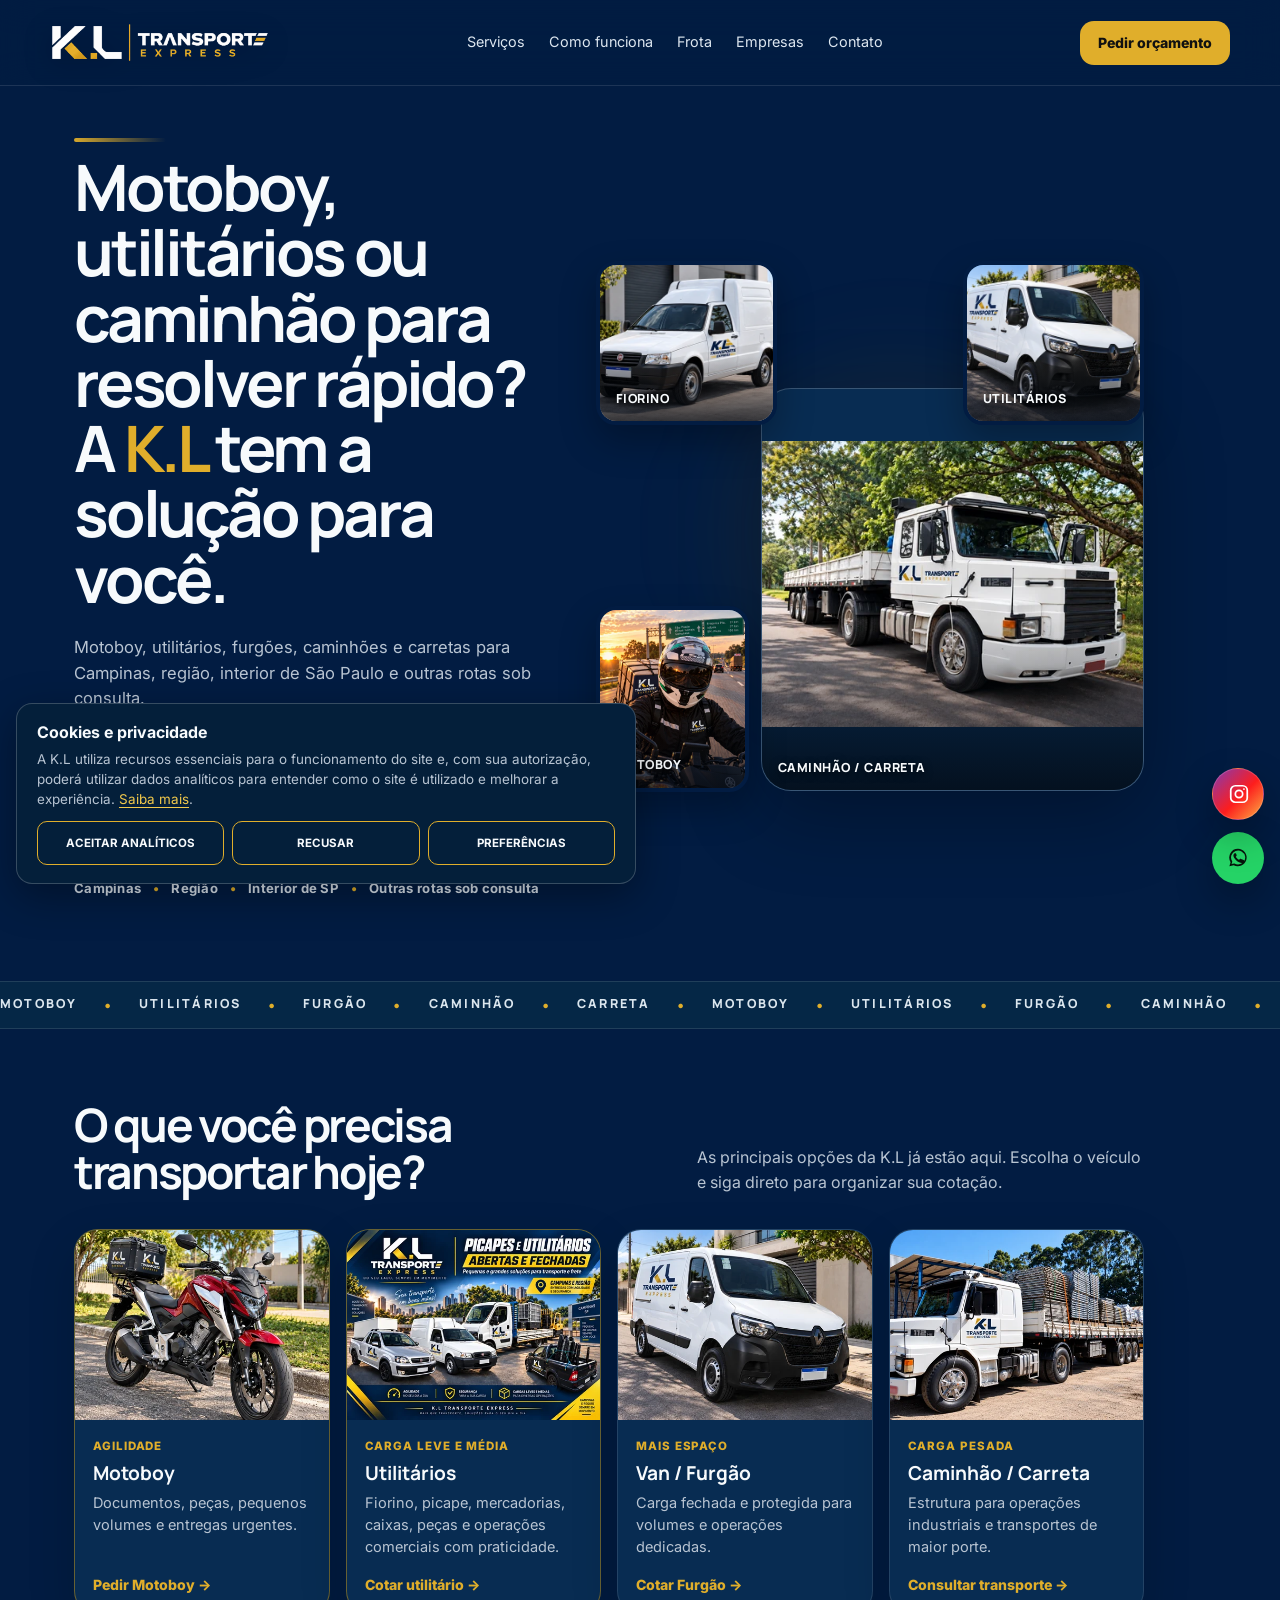
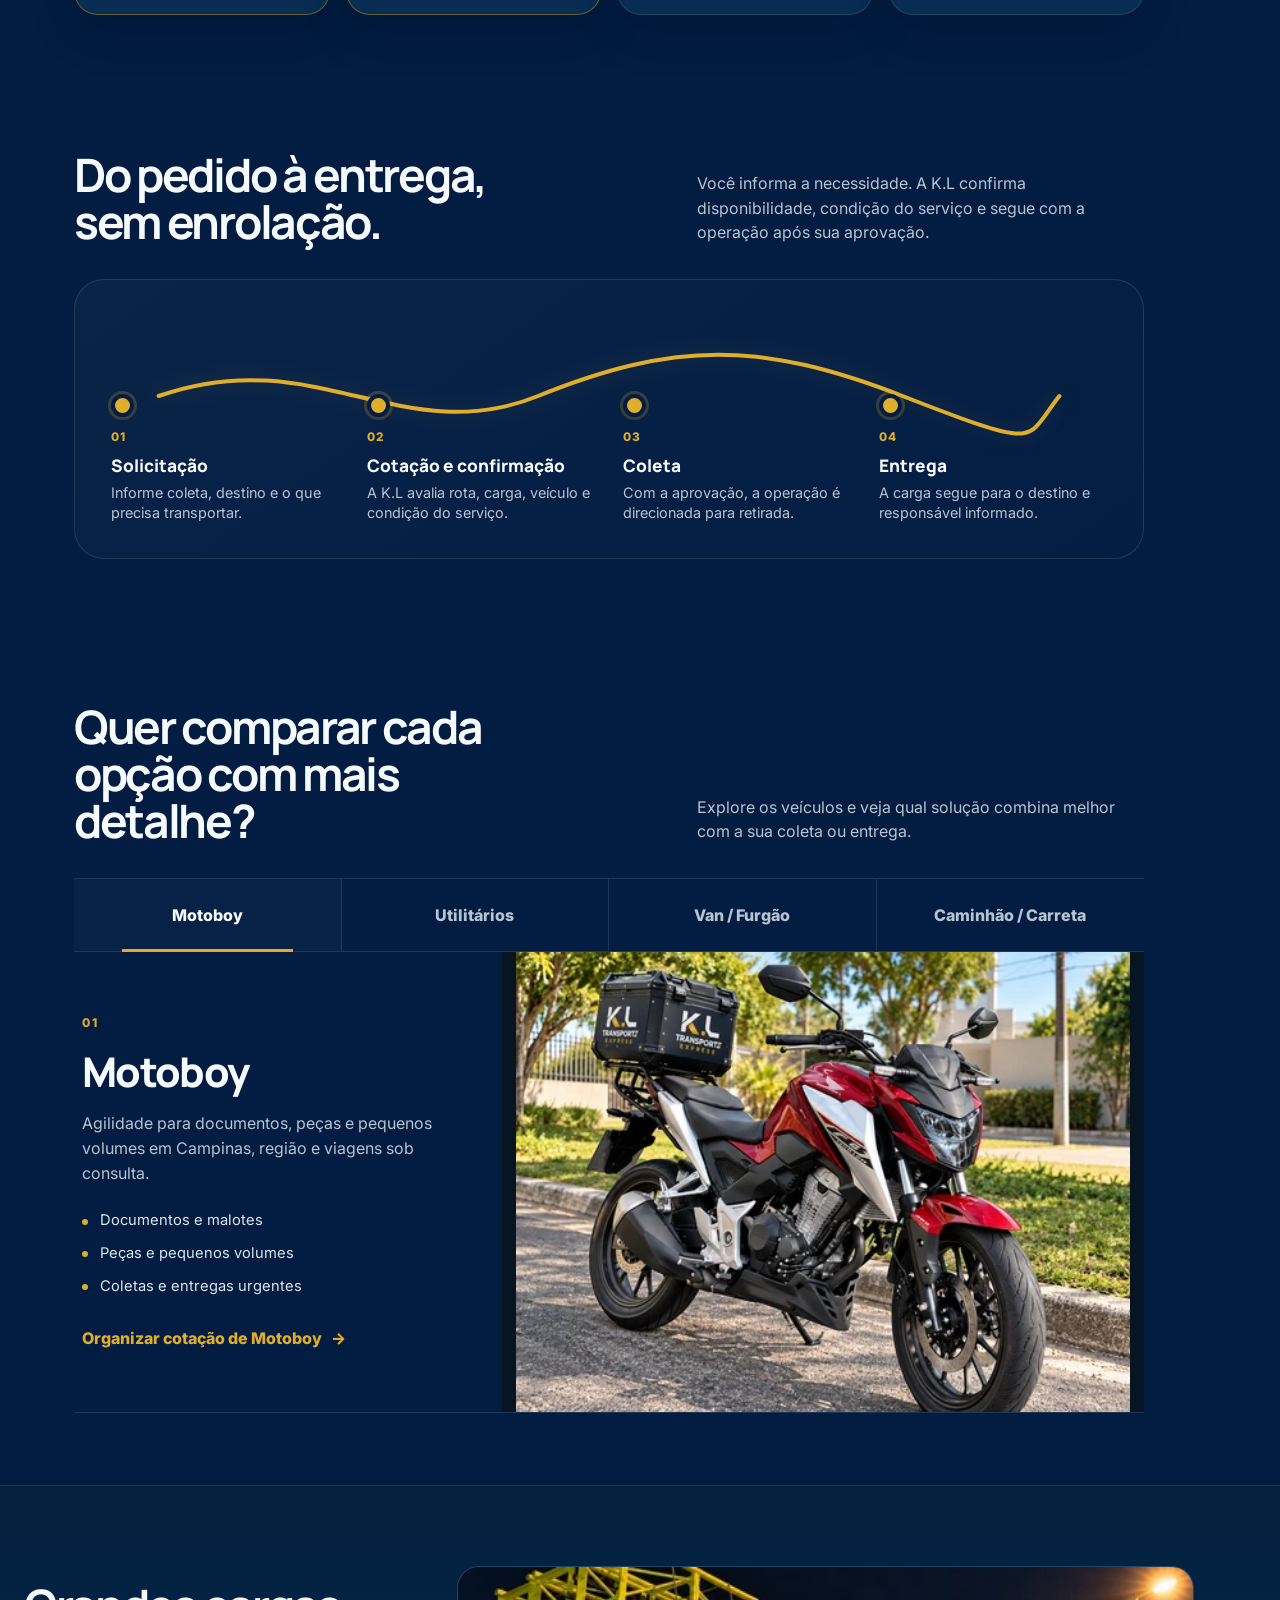
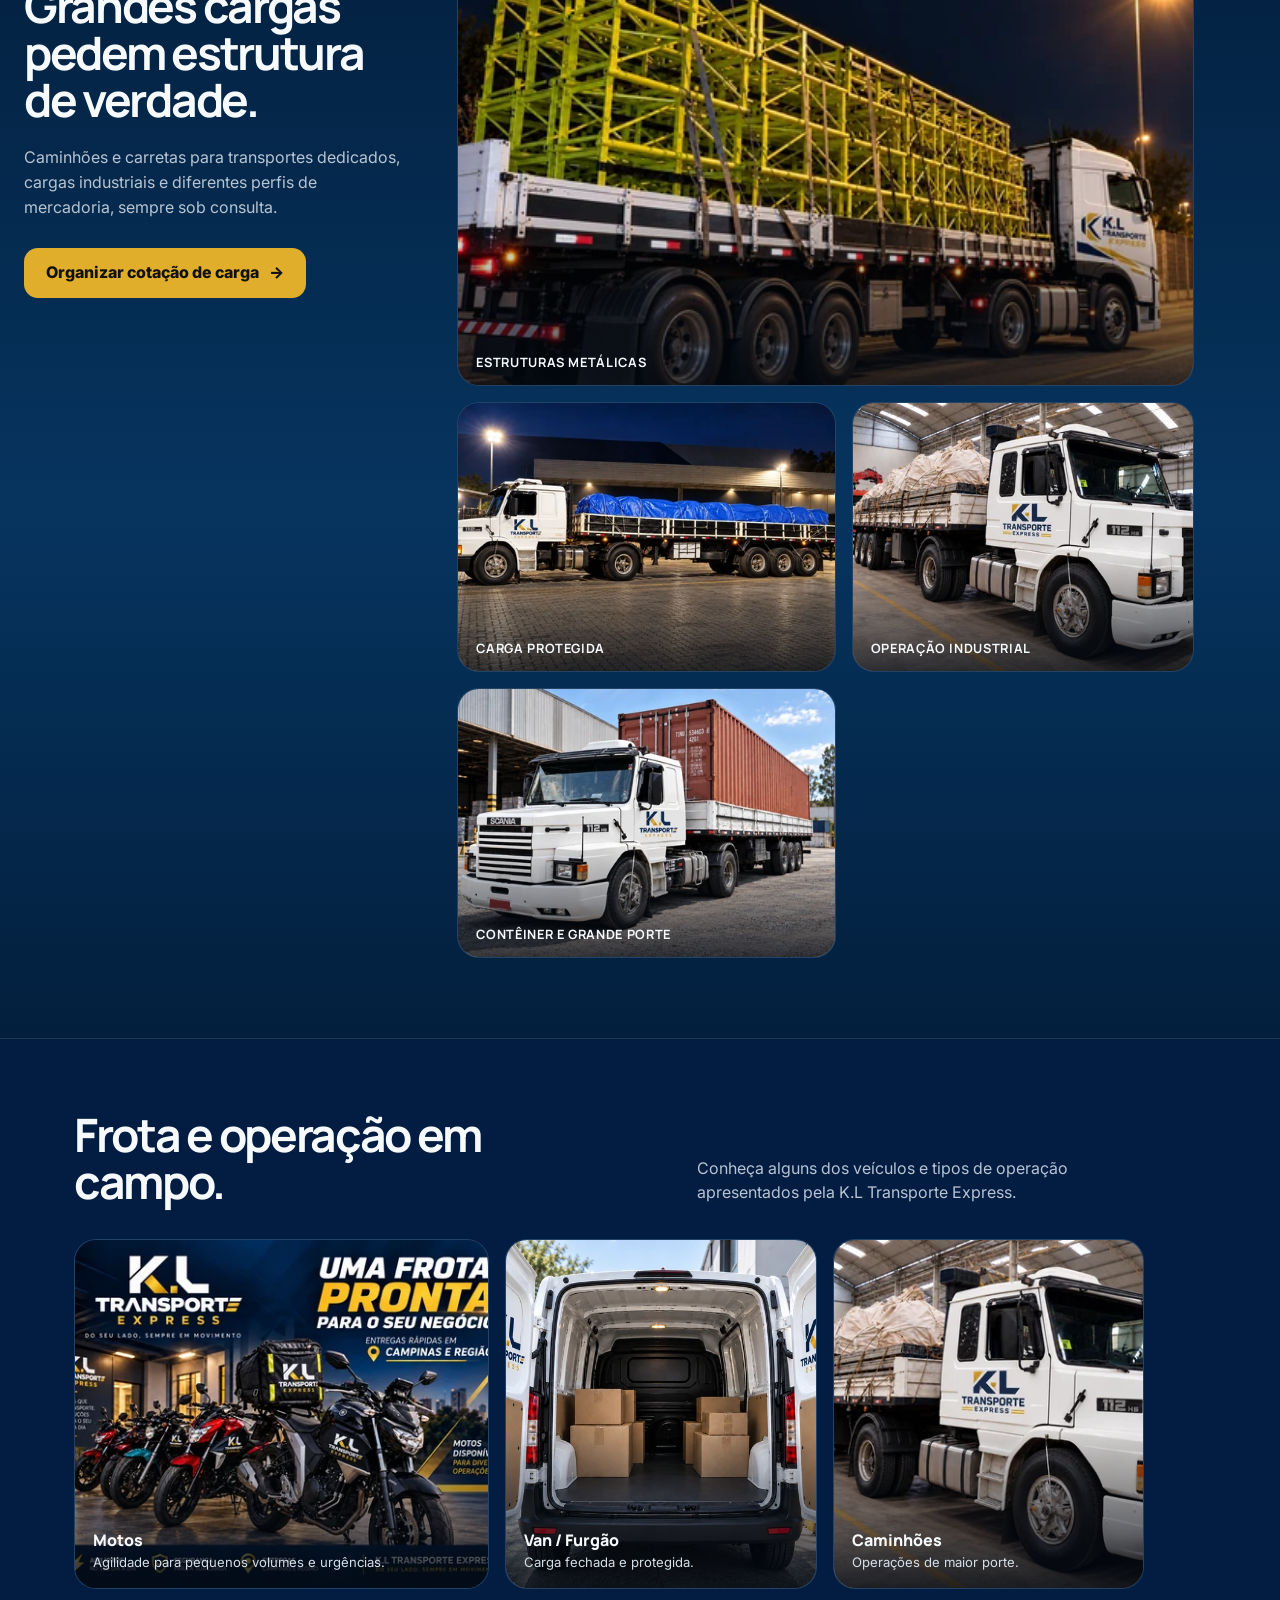
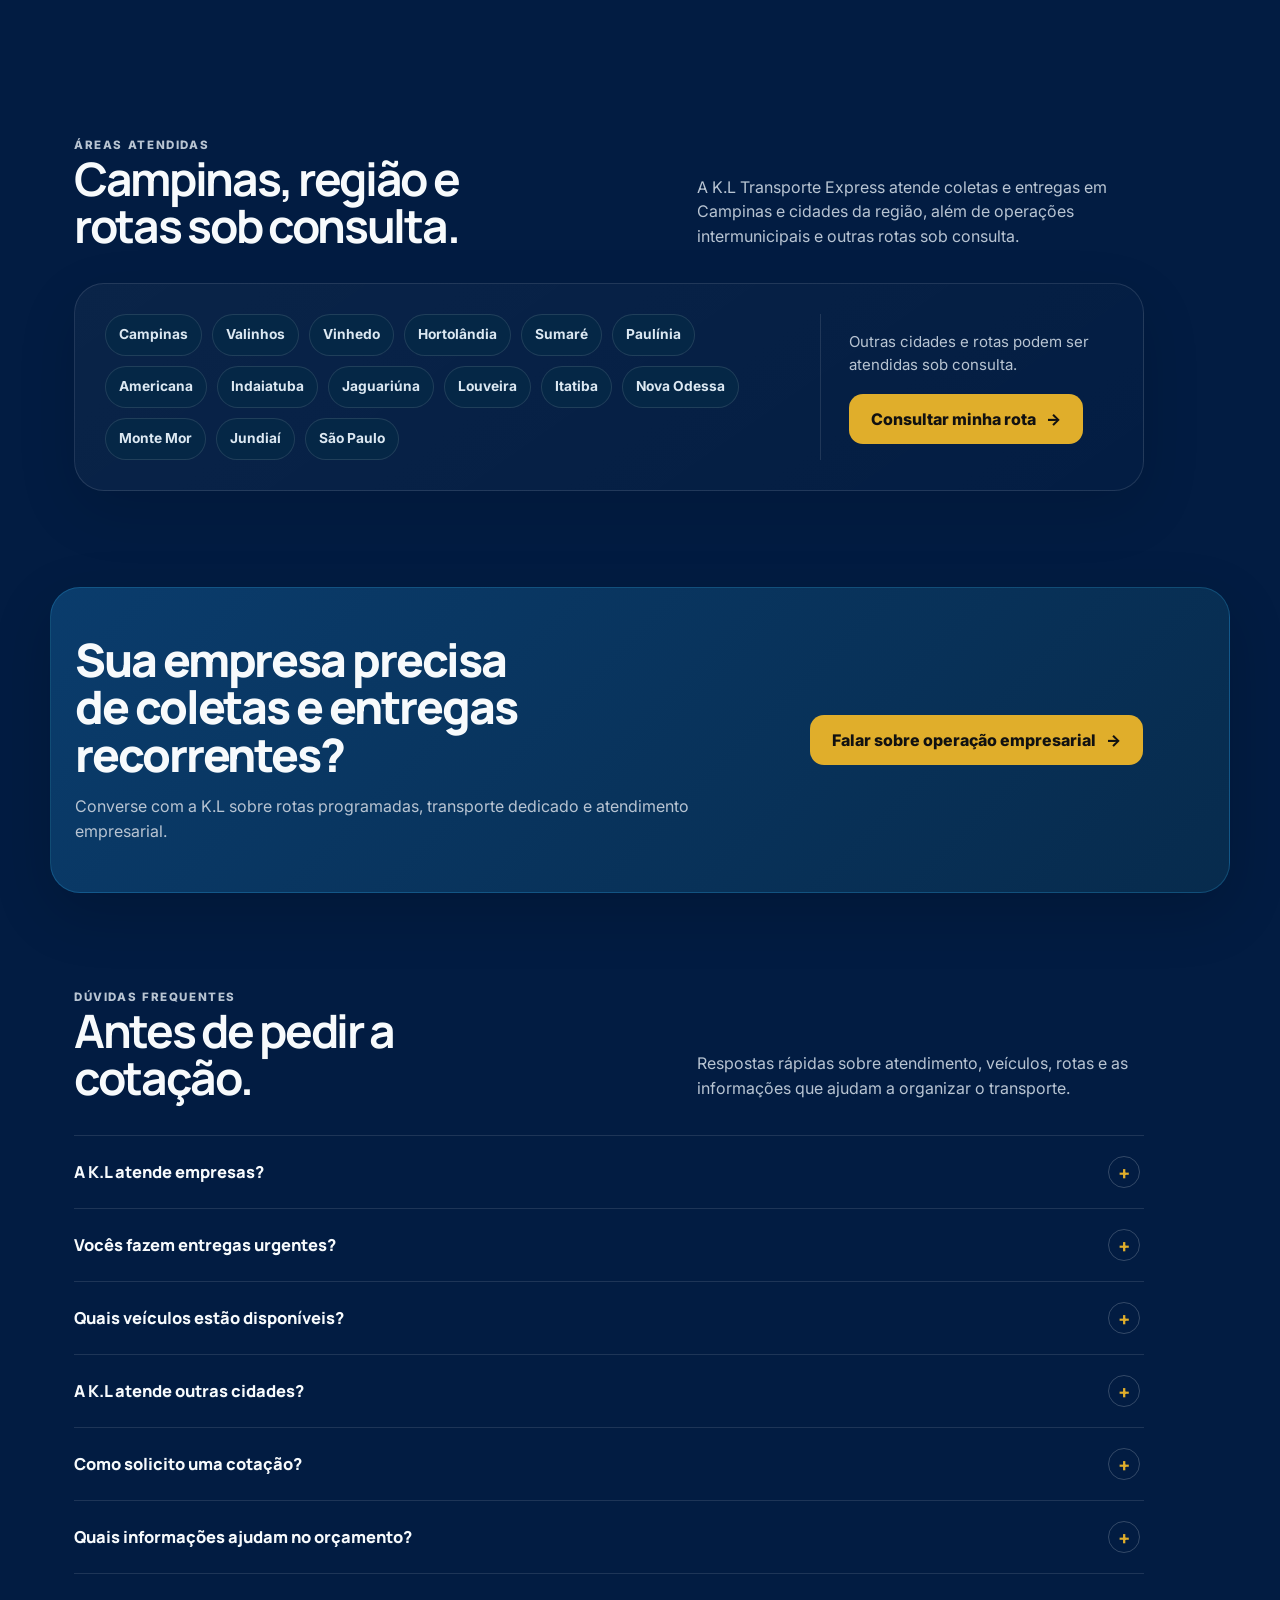
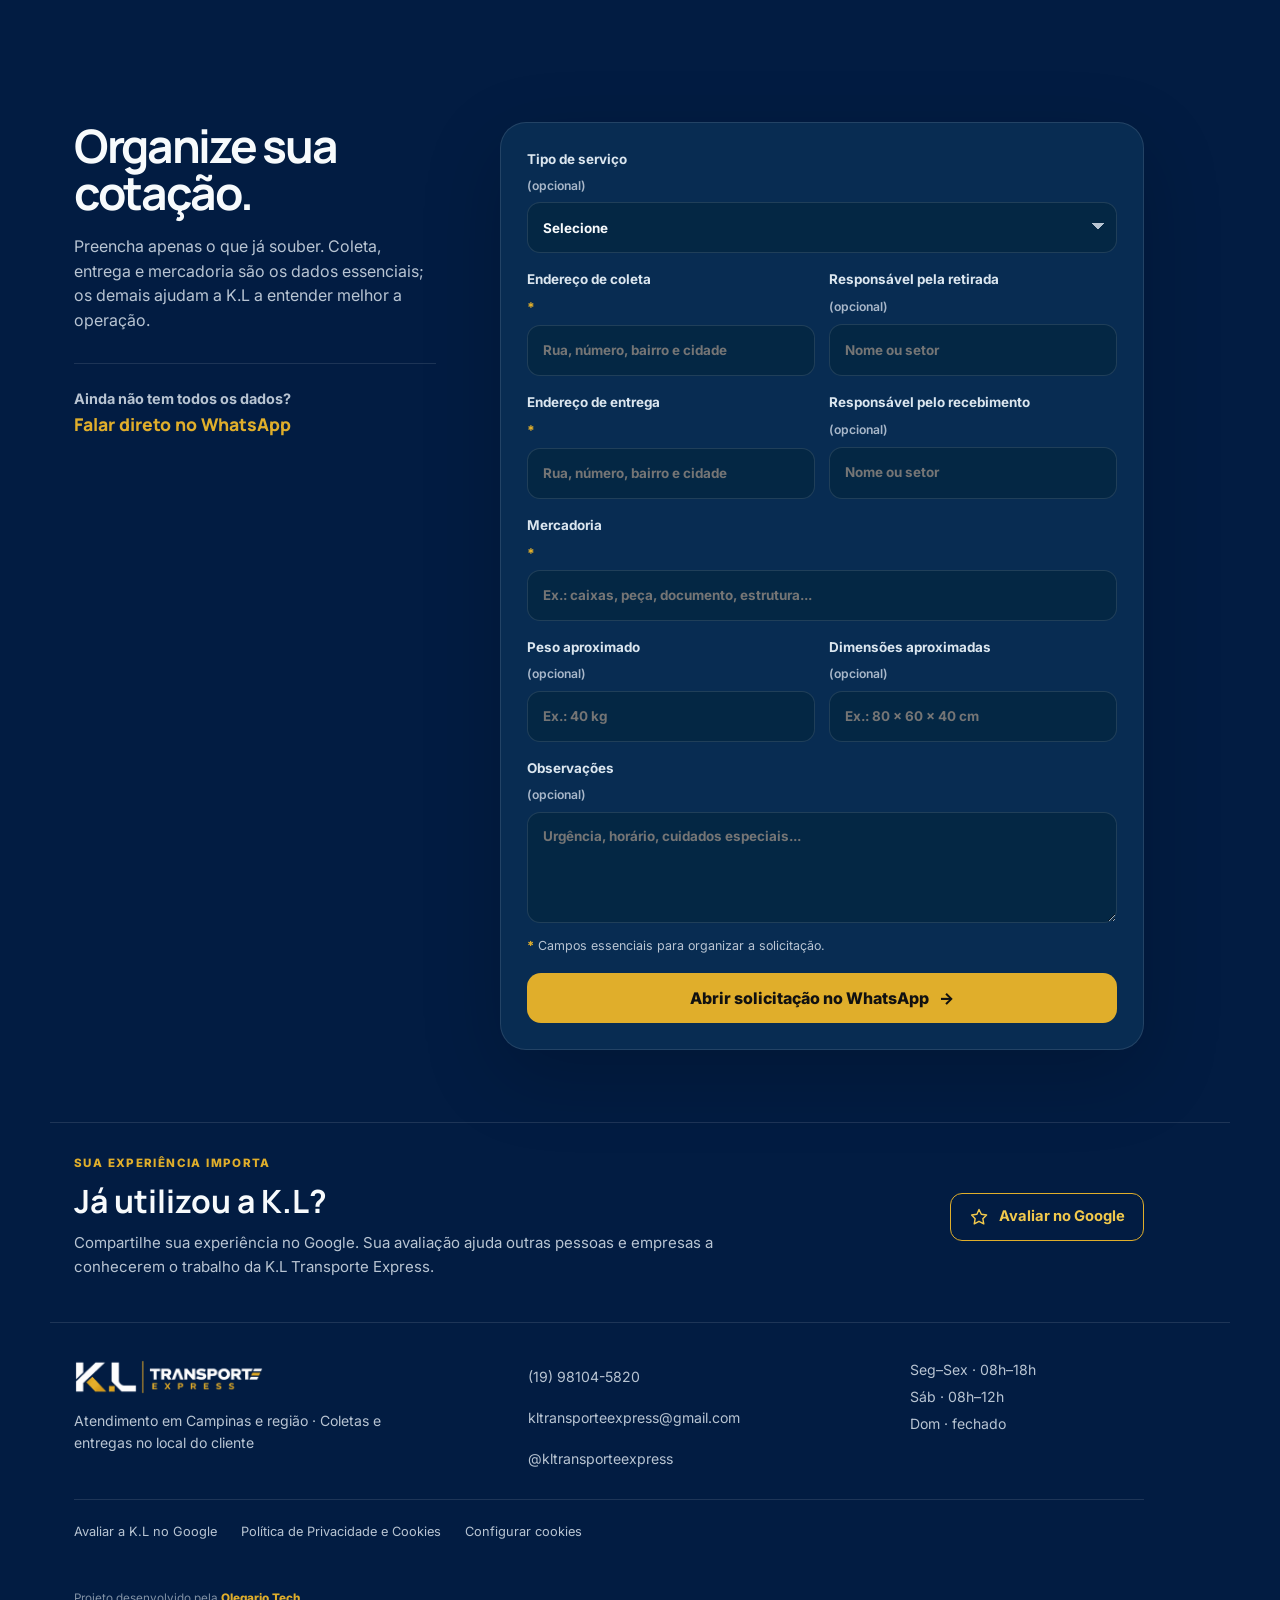
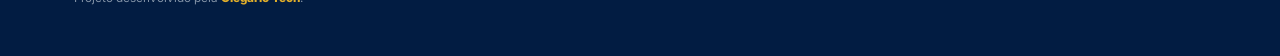
==== commit fa97a6d4: "fix: harden social preview metadata and bust crawler cache" ====
--- a/index.html
+++ b/index.html
@@ -13,21 +13,21 @@
   <meta property="og:title" content="K.L Transporte Express | Motoboy, Utilitários e Fretes em Campinas-SP" />
   <meta property="og:description" content="Motoboy, utilitários, furgões, caminhões e carretas em Campinas, região, interior de SP e outras rotas sob consulta. Solicite sua cotação pelo WhatsApp." />
   <meta property="og:url" content="https://kltransporteexpress.com.br/" />
-  <meta property="og:image" content="https://kltransporteexpress.com.br/assets/images/social/kl-social-preview.png" />
-  <meta property="og:image:url" content="https://kltransporteexpress.com.br/assets/images/social/kl-social-preview.png" />
-  <meta property="og:image:secure_url" content="https://kltransporteexpress.com.br/assets/images/social/kl-social-preview.png" />
+  <meta property="og:image" content="https://kltransporteexpress.com.br/assets/images/social/kl-social-preview.png?v=20260922-2" />
+  <meta property="og:image:url" content="https://kltransporteexpress.com.br/assets/images/social/kl-social-preview.png?v=20260922-2" />
+  <meta property="og:image:secure_url" content="https://kltransporteexpress.com.br/assets/images/social/kl-social-preview.png?v=20260922-2" />
   <meta property="og:image:type" content="image/png" />
-  <meta property="og:image:width" content="1448" />
-  <meta property="og:image:height" content="1086" />
-  <meta property="og:image:alt" content="Caminhão da K.L Transporte Express em operação" />
-  <link rel="image_src" href="https://kltransporteexpress.com.br/assets/images/social/kl-social-preview.png" />
-  <meta itemprop="image" content="https://kltransporteexpress.com.br/assets/images/social/kl-social-preview.png" />
+  <meta property="og:image:width" content="1080" />
+  <meta property="og:image:height" content="1080" />
+  <meta property="og:image:alt" content="K.L Transporte Express — transporte em Campinas e região" />
+  <link rel="image_src" href="https://kltransporteexpress.com.br/assets/images/social/kl-social-preview.png?v=20260922-2" />
+  <meta itemprop="image" content="https://kltransporteexpress.com.br/assets/images/social/kl-social-preview.png?v=20260922-2" />
   <meta name="twitter:card" content="summary_large_image" />
   <meta name="twitter:domain" content="kltransporteexpress.com.br" />
   <meta name="twitter:title" content="K.L Transporte Express | Motoboy, Utilitários e Fretes em Campinas-SP" />
   <meta name="twitter:description" content="Motoboy, utilitários, furgões, caminhões e carretas em Campinas, região, interior de SP e outras rotas sob consulta." />
-  <meta name="twitter:image" content="https://kltransporteexpress.com.br/assets/images/social/kl-social-preview.png" />
-  <meta name="twitter:image:alt" content="Caminhão da K.L Transporte Express em operação" />
+  <meta name="twitter:image" content="https://kltransporteexpress.com.br/assets/images/social/kl-social-preview.png?v=20260922-2" />
+  <meta name="twitter:image:alt" content="K.L Transporte Express — transporte em Campinas e região" />
 
   <title>K.L Transporte Express | Motoboy, Utilitários e Fretes em Campinas-SP</title>
 
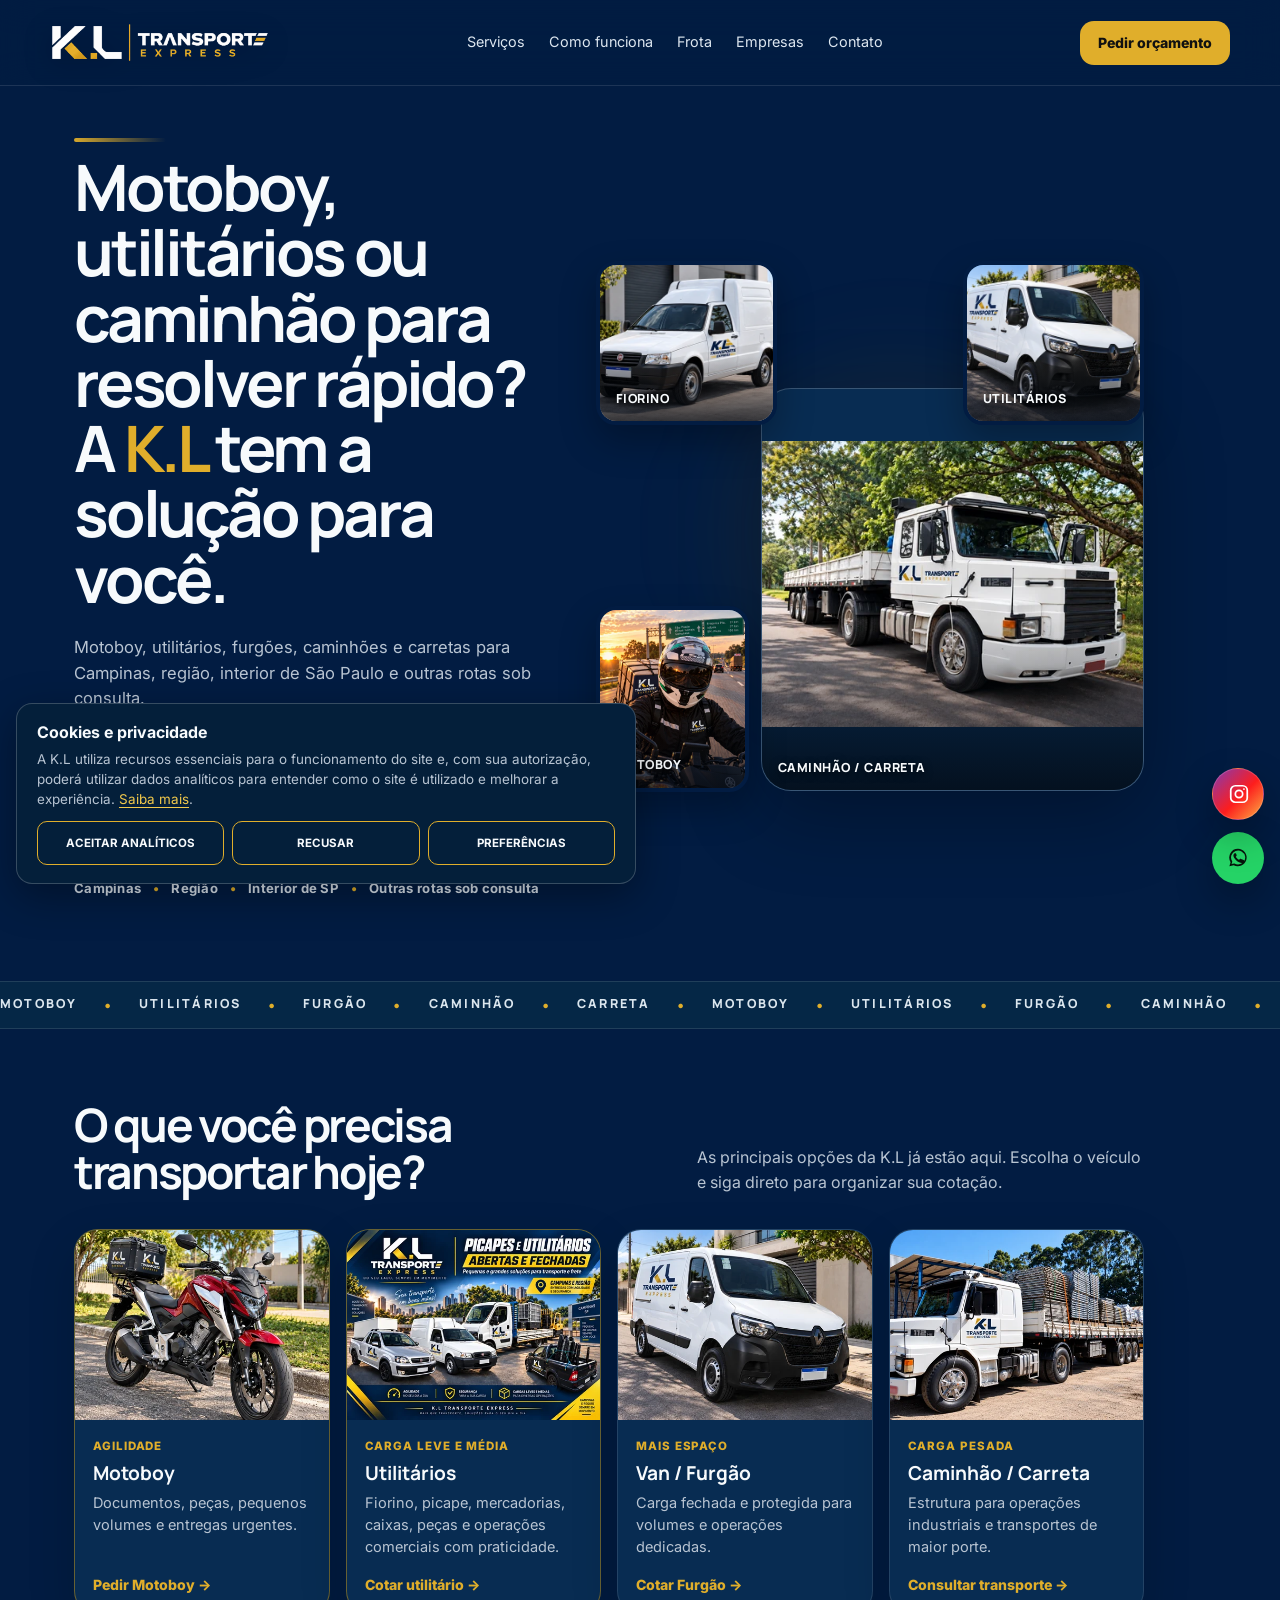
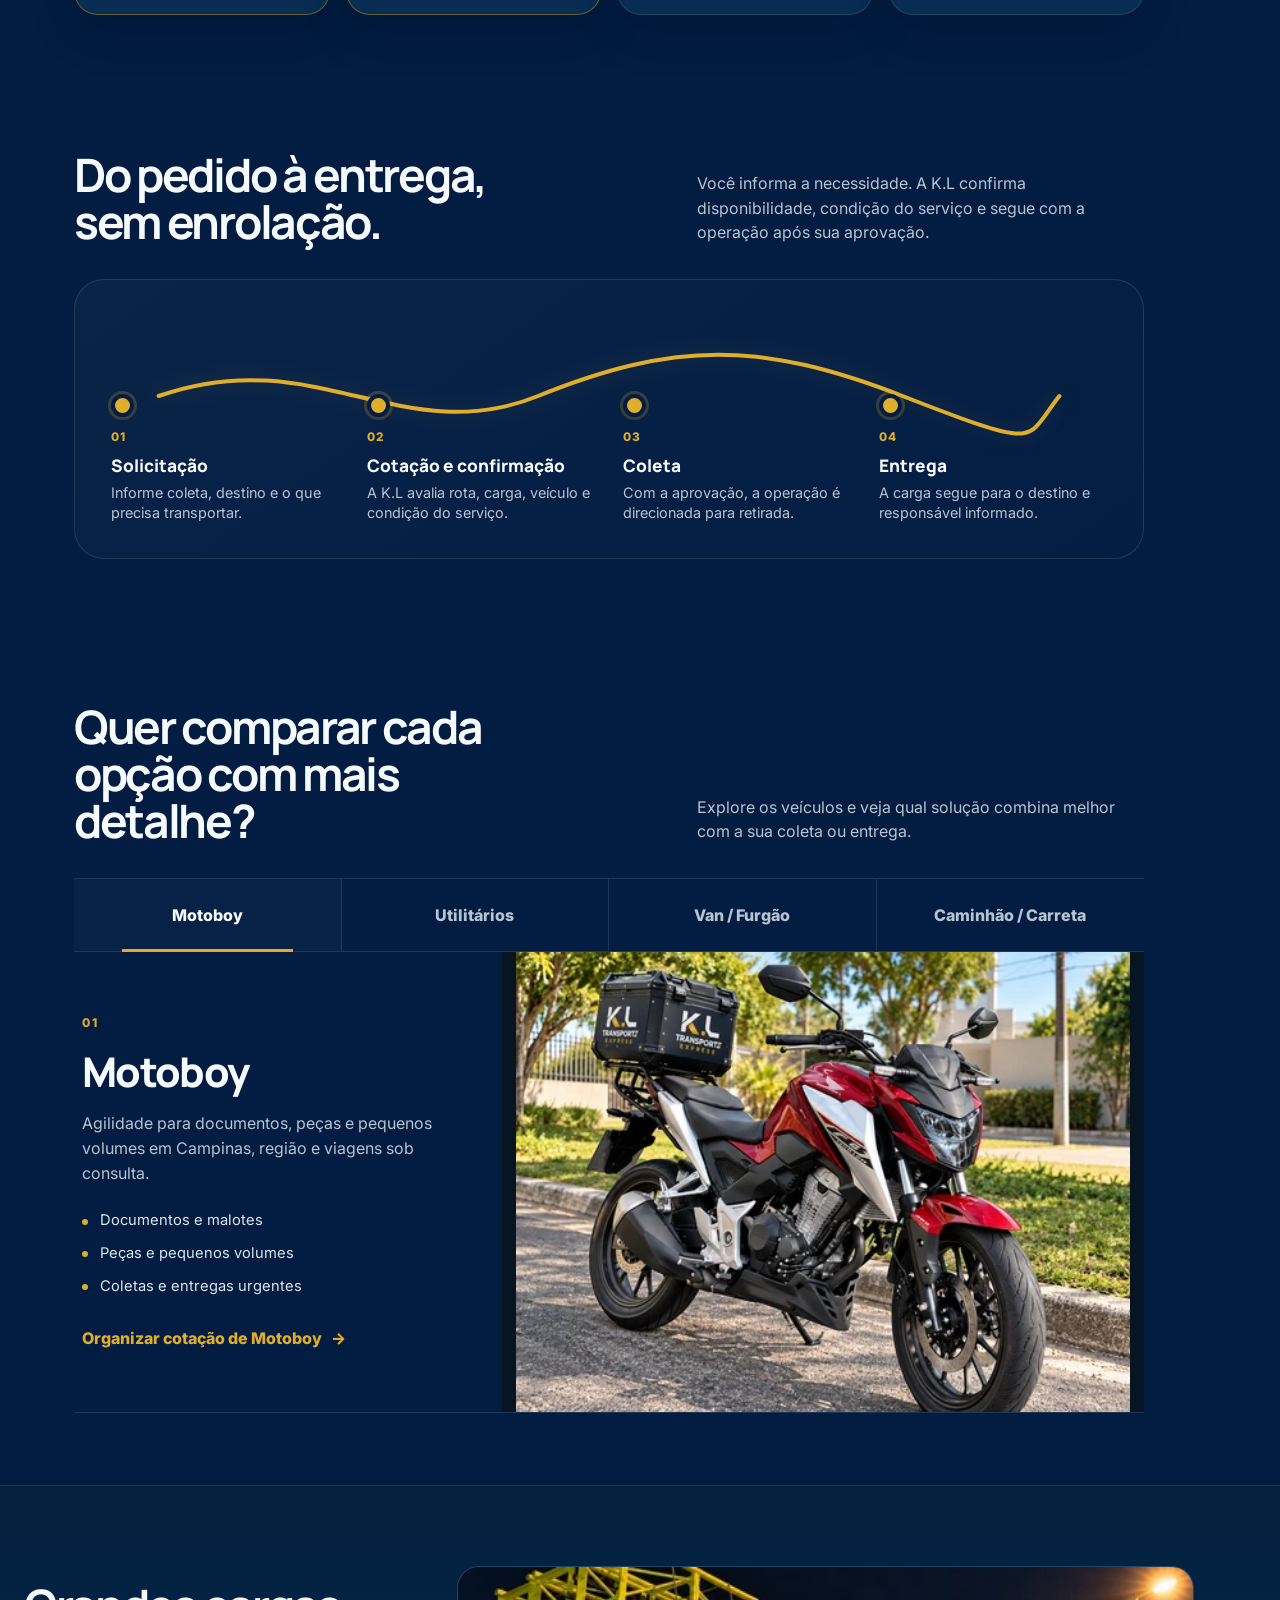
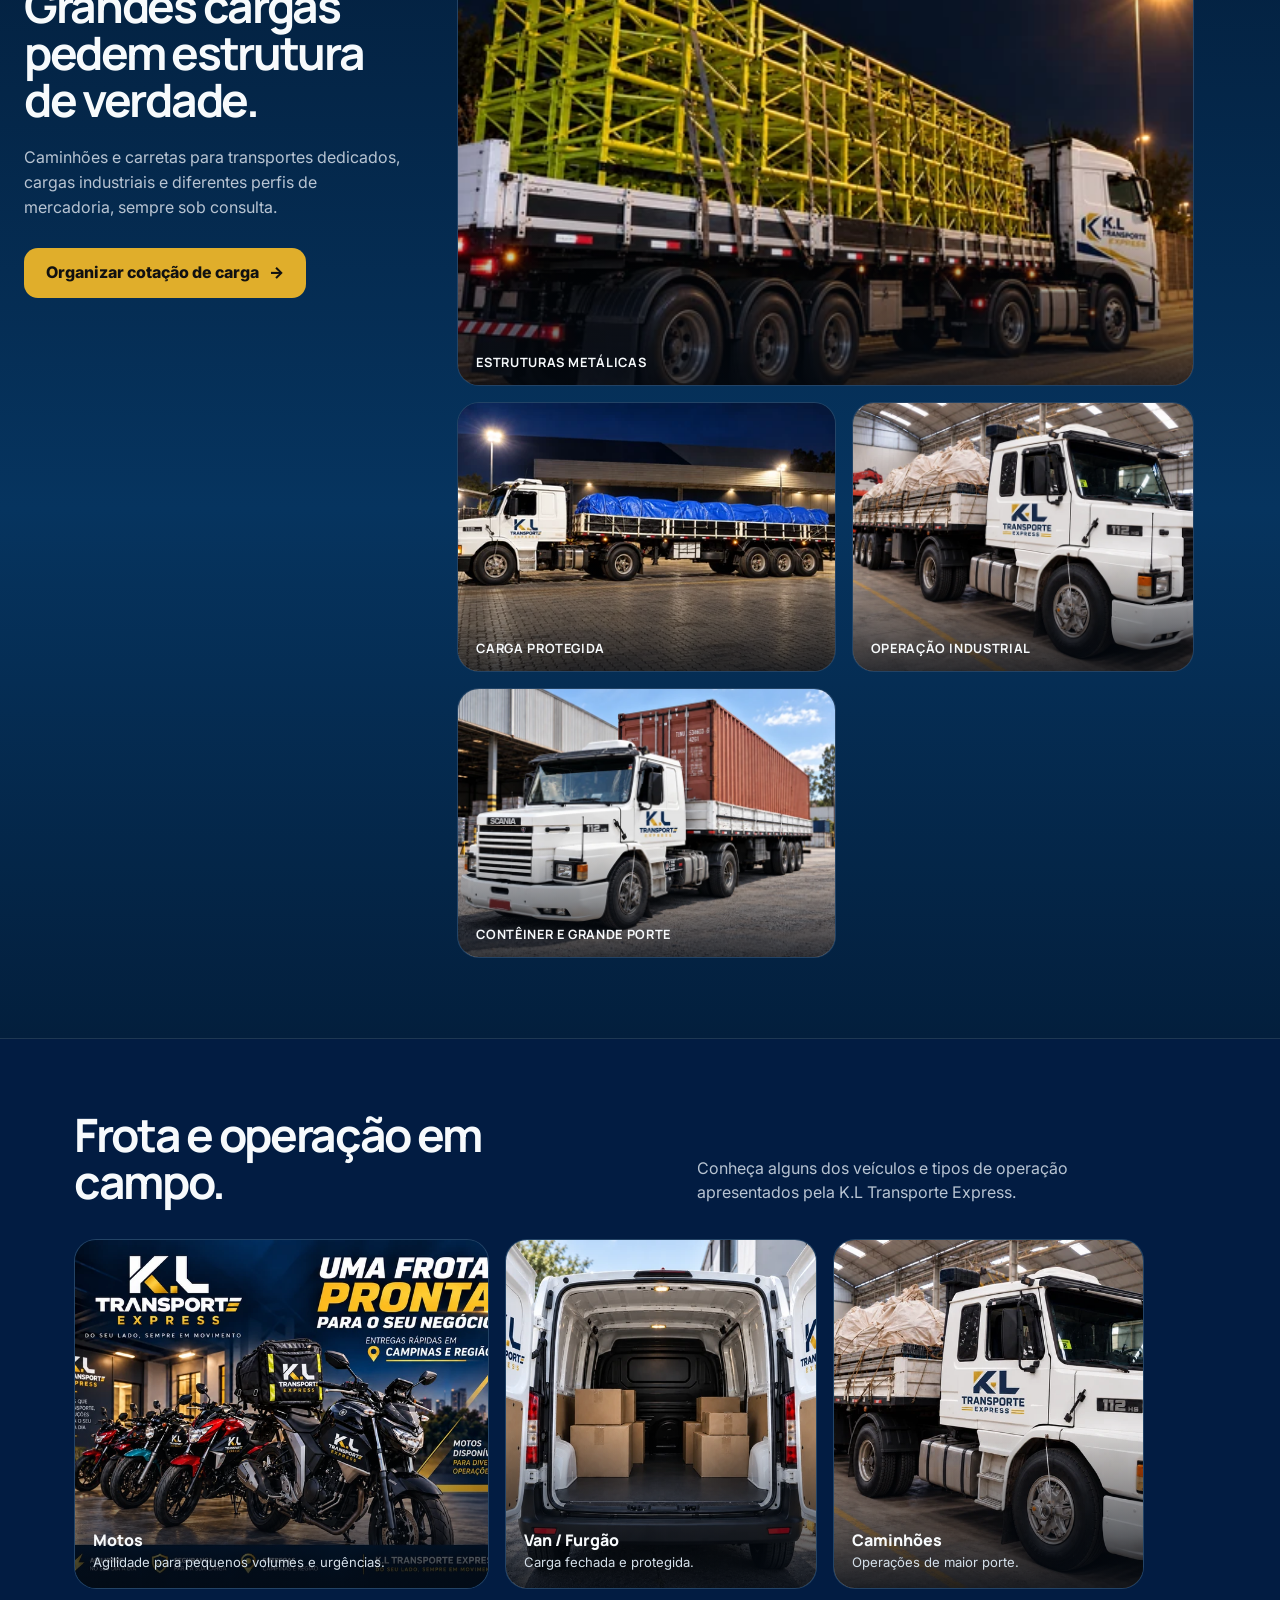
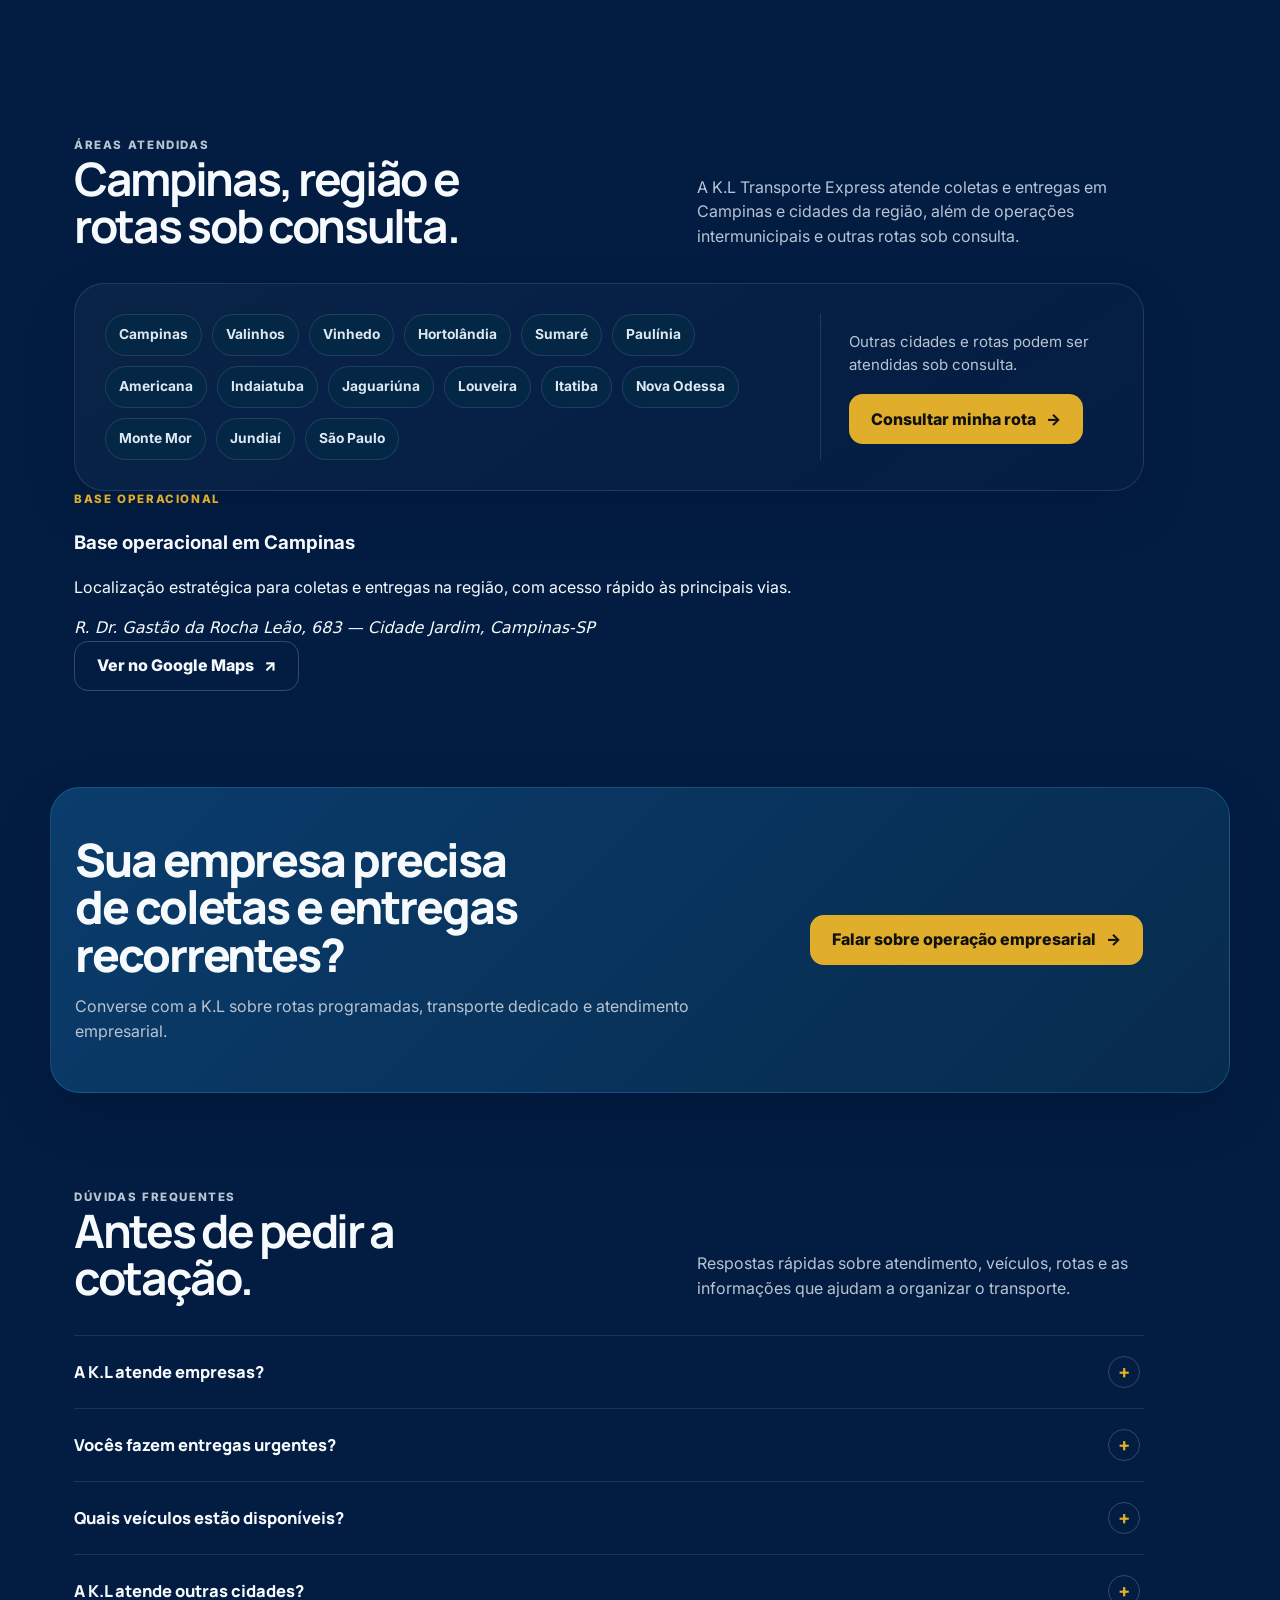
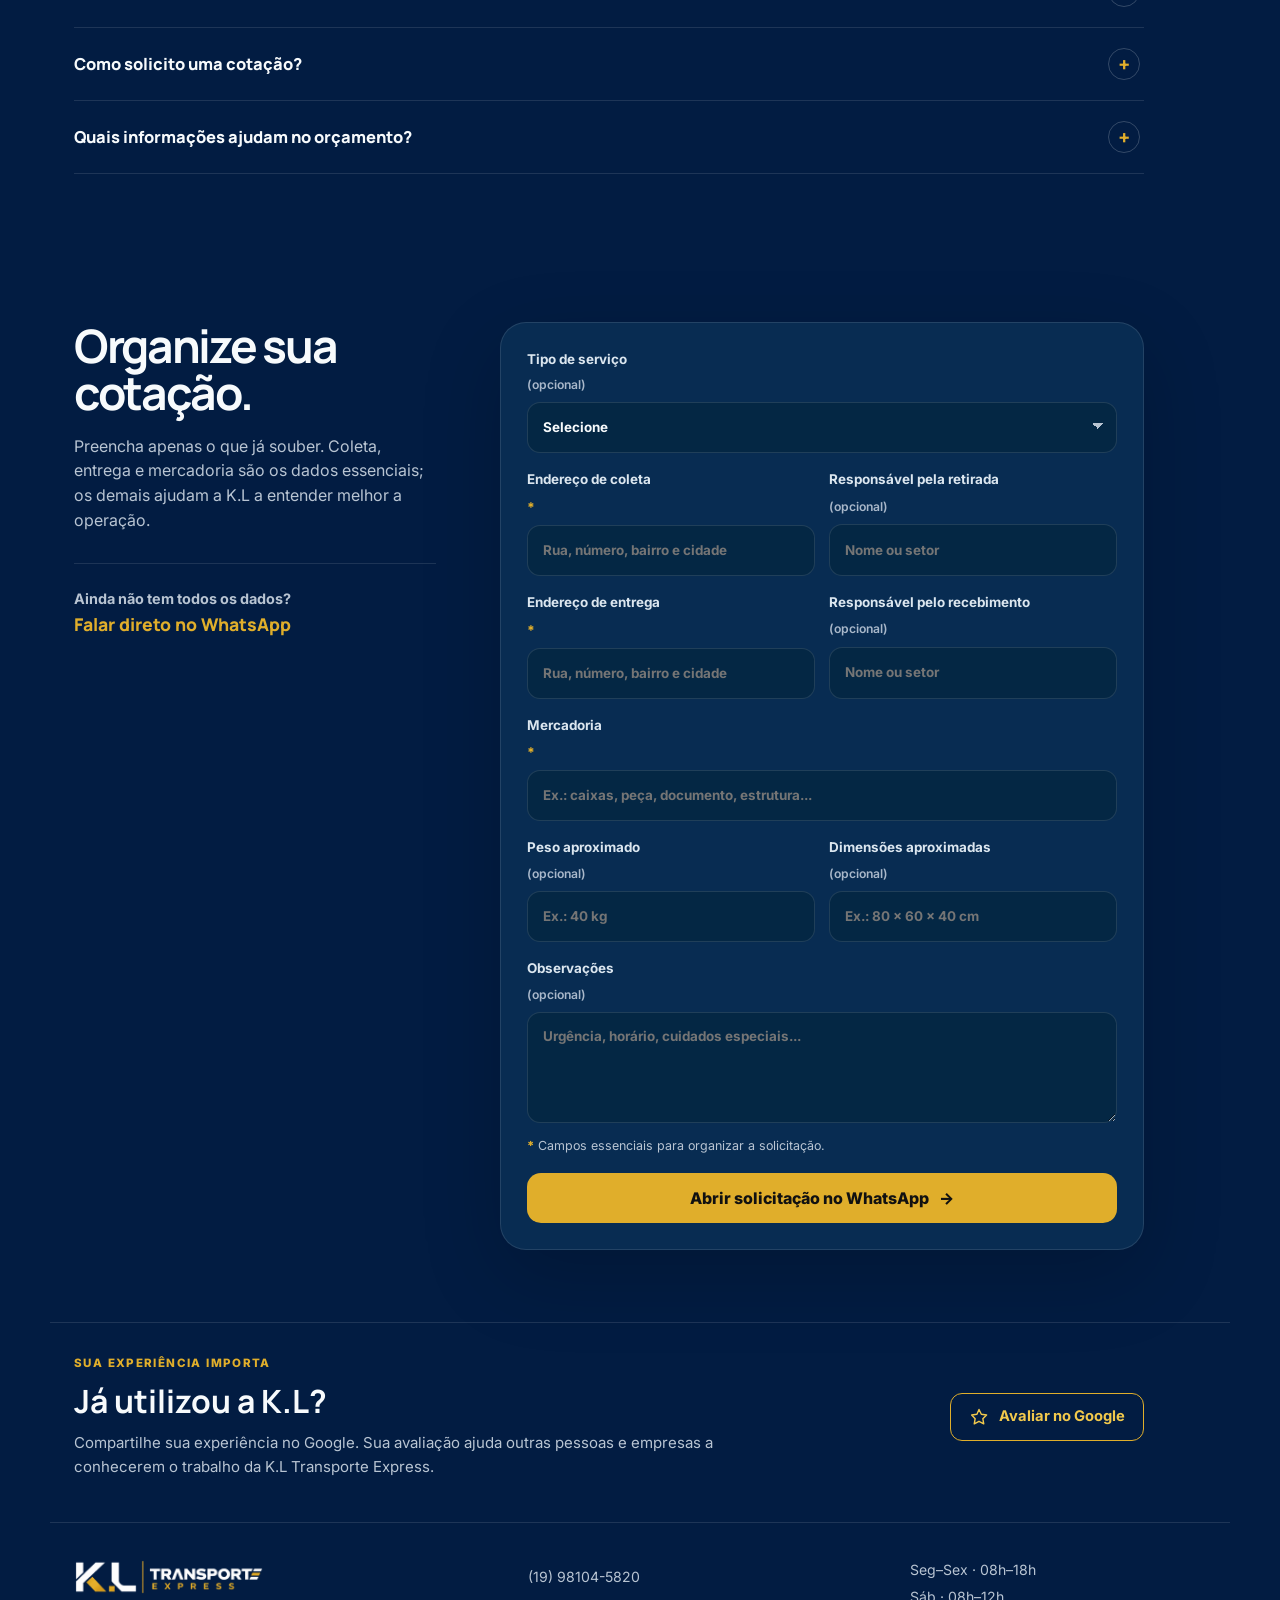
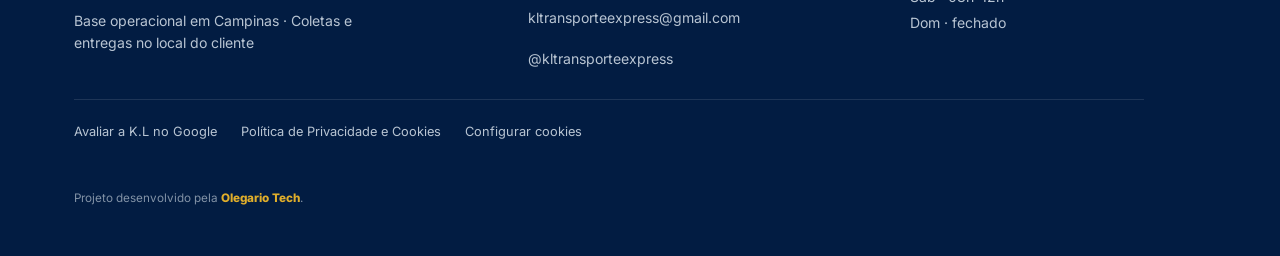
==== commit 7fe36319: "local: add Campinas operational base and Maps CTA" ====
--- a/index.html
+++ b/index.html
@@ -35,7 +35,7 @@
   <link rel="preconnect" href="https://fonts.gstatic.com" crossorigin>
   <link href="https://fonts.googleapis.com/css2?family=Inter:wght@400;500;600;700;800&family=Manrope:wght@600;700;800&display=swap" rel="stylesheet">
   <script>document.documentElement.classList.add('js-motion', 'js-nav');</script>
-  <link rel="stylesheet" href="assets/css/styles.css?v=20260921-local-seo1" />
+  <link rel="stylesheet" href="assets/css/styles.css?v=20260928-base1" />
   <link rel="icon" type="image/png" sizes="32x32" href="assets/images/branding/identidade-oficial/14_kl_favicon_32.png" />
   <link rel="icon" type="image/png" sizes="512x512" href="assets/images/branding/identidade-oficial/13_kl_favicon_512.png" />
   <link rel="apple-touch-icon" sizes="180x180" href="assets/images/branding/identidade-oficial/15_kl_apple_touch_icon_180.png" />
@@ -391,6 +391,18 @@
           <a class="button button-arrow" href="https://wa.me/5519981045820?text=Ol%C3%A1%2C%20K.L%20Transporte%20Express.%20Gostaria%20de%20consultar%20atendimento%20para%20minha%20rota." target="_blank" rel="noopener" data-analytics-location="service_area">Consultar minha rota <span aria-hidden="true">→</span></a>
         </div>
       </div>
+
+      <aside class="operational-base reveal" aria-labelledby="base-operacional-title">
+        <div class="operational-base-copy">
+          <p class="section-kicker">BASE OPERACIONAL</p>
+          <h3 id="base-operacional-title">Base operacional em Campinas</h3>
+          <p>Localização estratégica para coletas e entregas na região, com acesso rápido às principais vias.</p>
+          <address>R. Dr. Gastão da Rocha Leão, 683 — Cidade Jardim, Campinas-SP</address>
+        </div>
+        <a class="button button-ghost button-map" href="https://www.google.com/maps/search/?api=1&query=R.%20Dr.%20Gast%C3%A3o%20da%20Rocha%20Le%C3%A3o%2C%20683%20-%20Cidade%20Jardim%2C%20Campinas%20-%20SP" target="_blank" rel="noopener noreferrer" data-analytics-event="maps_click" data-analytics-location="operational_base" aria-label="Ver a base operacional da K.L Transporte Express no Google Maps (abre em nova aba)">
+          Ver no Google Maps <span aria-hidden="true">↗</span>
+        </a>
+      </aside>
     </section>
 
     <section class="section business reveal" id="empresas">
@@ -498,7 +510,7 @@
   <footer class="site-footer" id="contato">
     <div class="footer-brand">
       <img class="footer-logo" src="assets/images/branding/identidade-oficial/06_kl_logo_horizontal_web.png" alt="K.L Transporte Express" loading="lazy" decoding="async" width="800" height="152" />
-      <span>Atendimento em Campinas e região · Coletas e entregas no local do cliente</span>
+      <span>Base operacional em Campinas · Coletas e entregas no local do cliente</span>
     </div>
     <div>
       <a href="tel:+5519981045820">(19) 98104-5820</a>
@@ -562,6 +574,6 @@
   <p class="sr-only" id="cookie-status" role="status"></p>
 
   <noscript><style>.reveal{opacity:1!important;transform:none!important}.motion-strip{display:none}</style></noscript>
-  <script src="assets/js/main.js?v=20260921-ga4-1" onerror="document.documentElement.classList.remove('js-motion', 'js-nav')"></script>
+  <script src="assets/js/main.js?v=20260928-base1" onerror="document.documentElement.classList.remove('js-motion', 'js-nav')"></script>
 </body>
 </html>
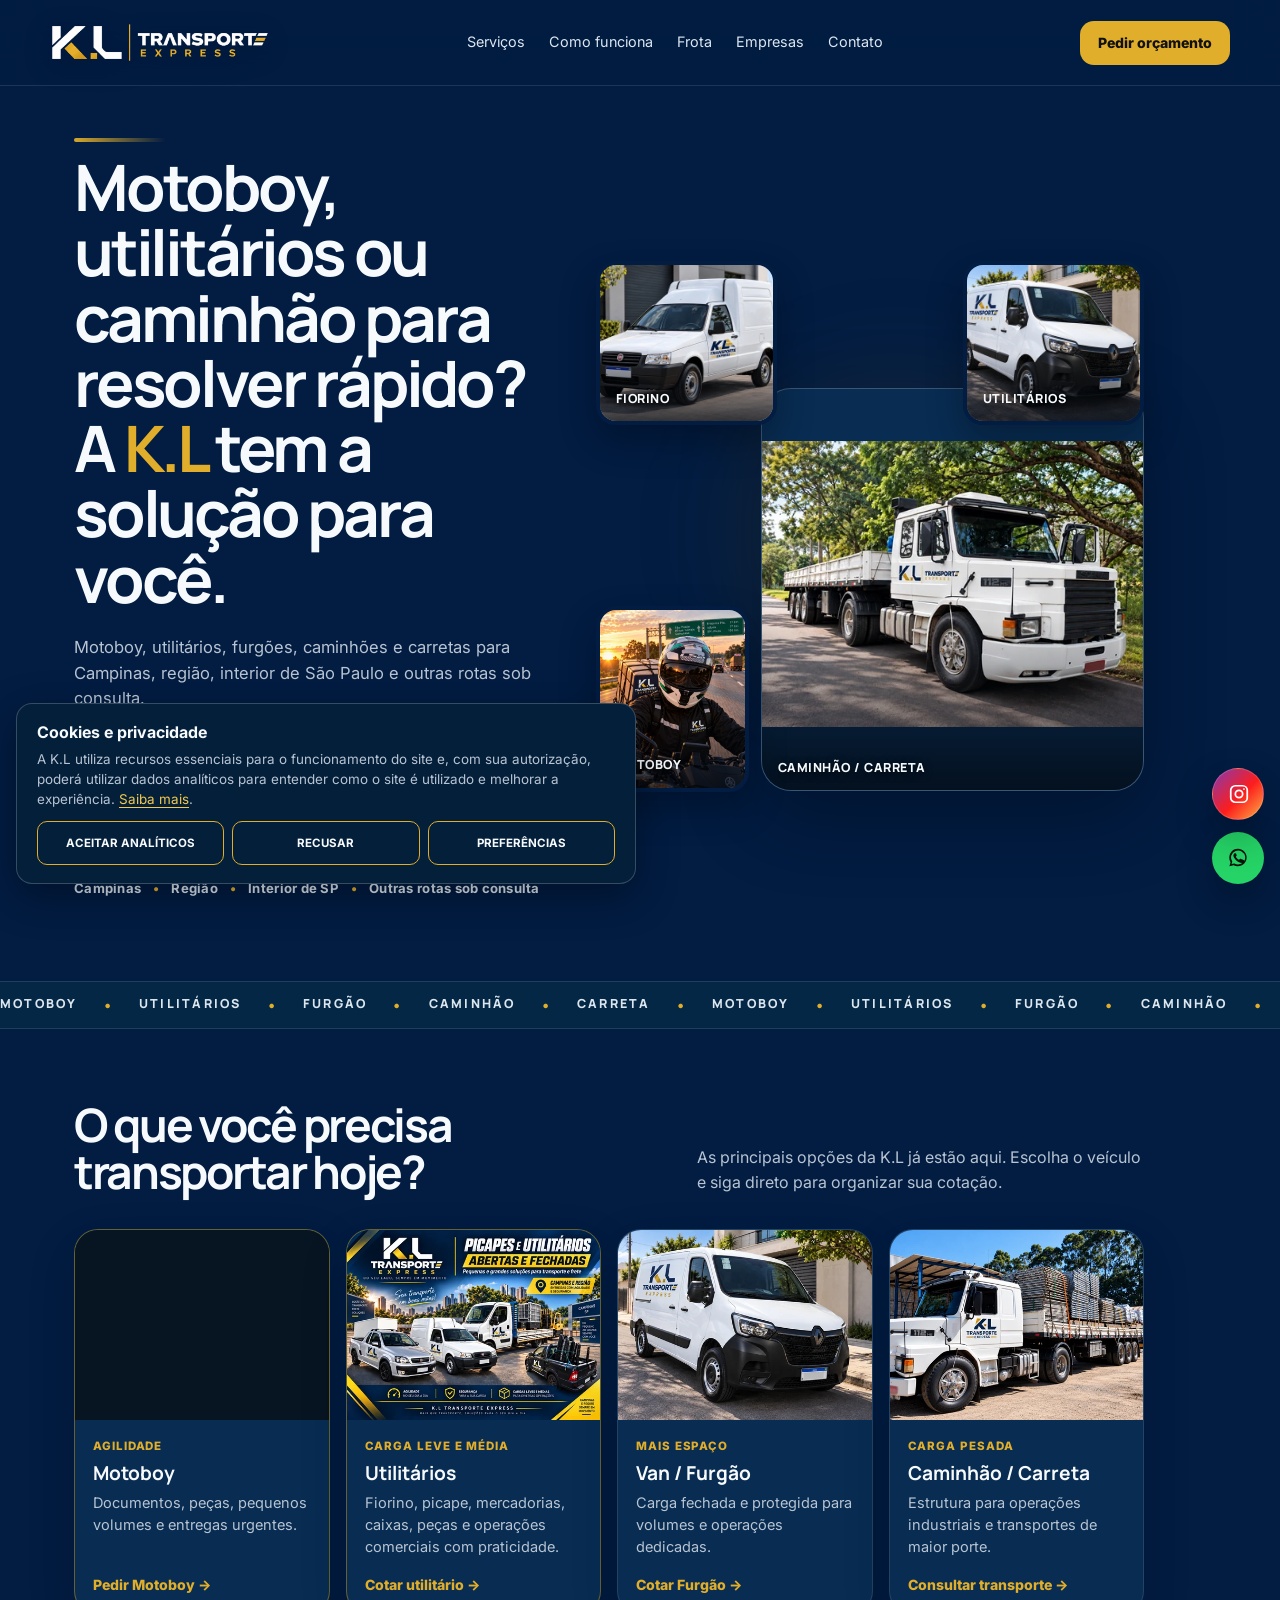
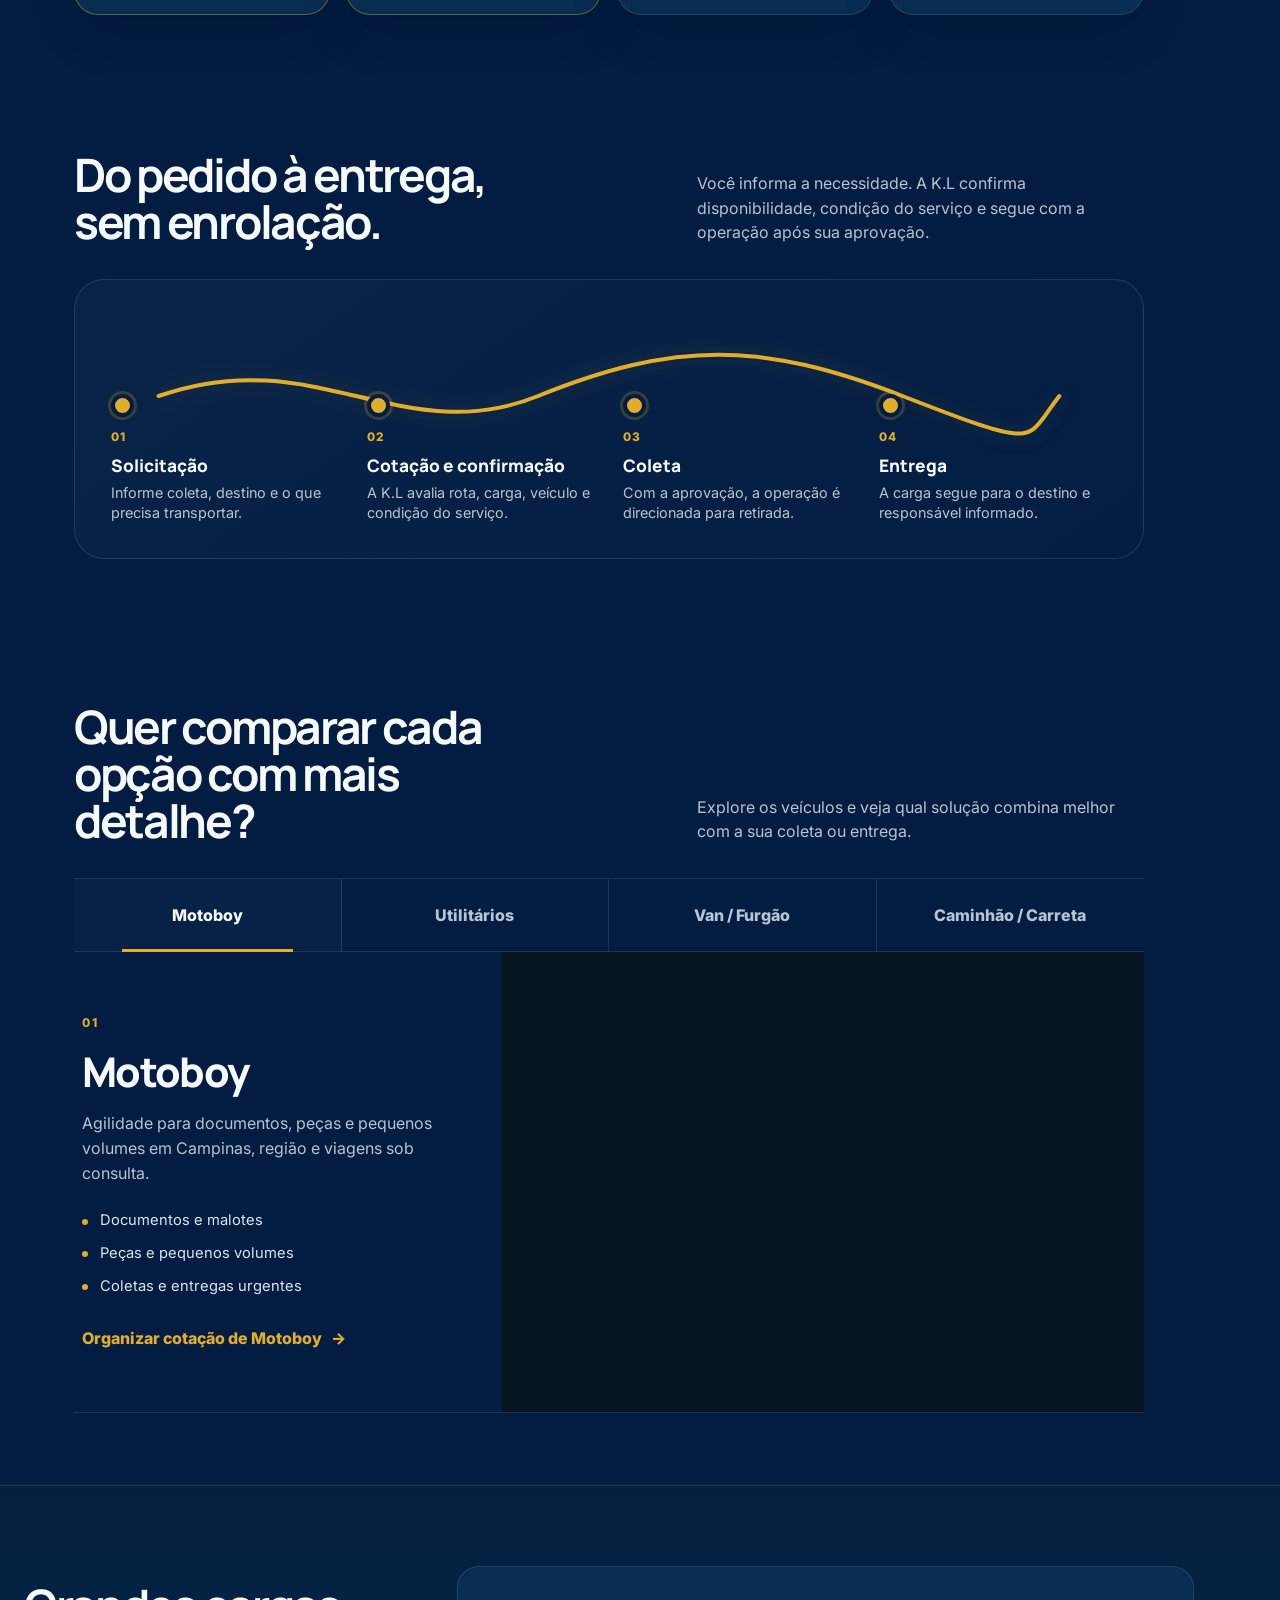
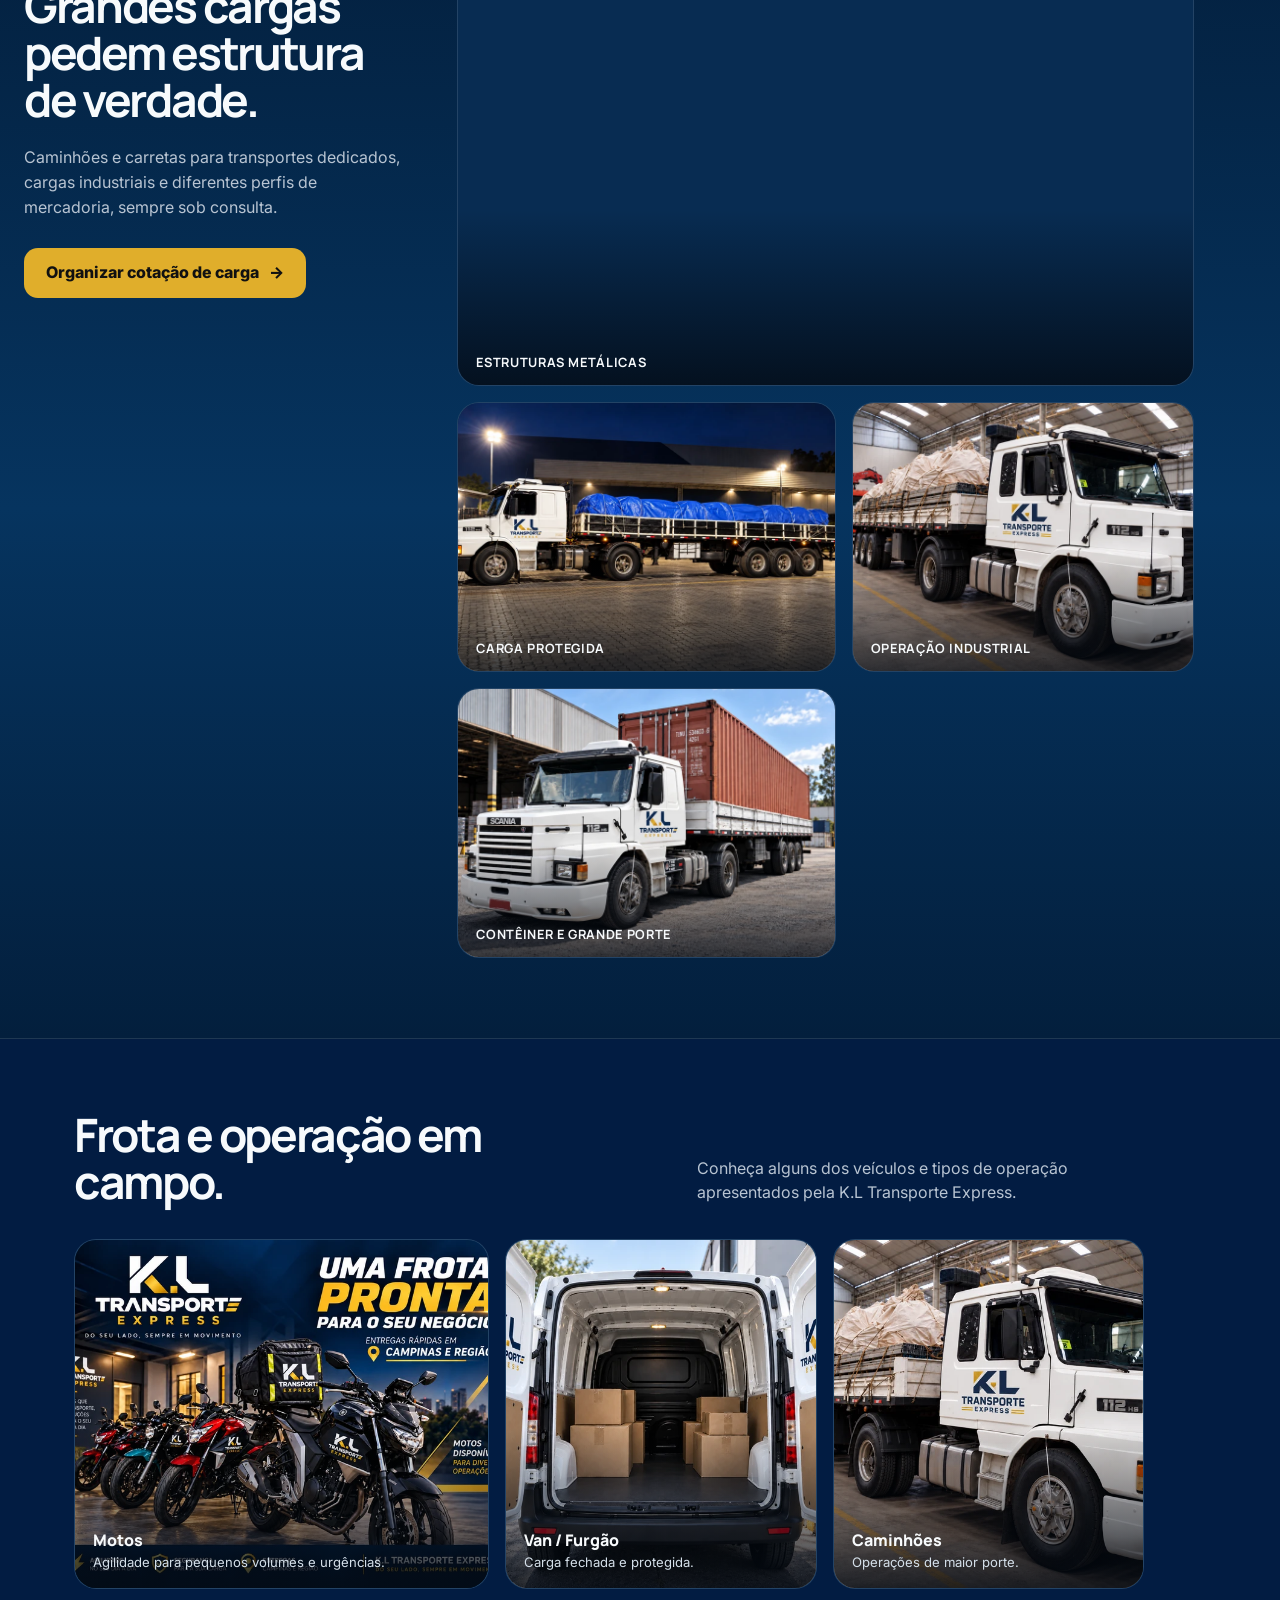
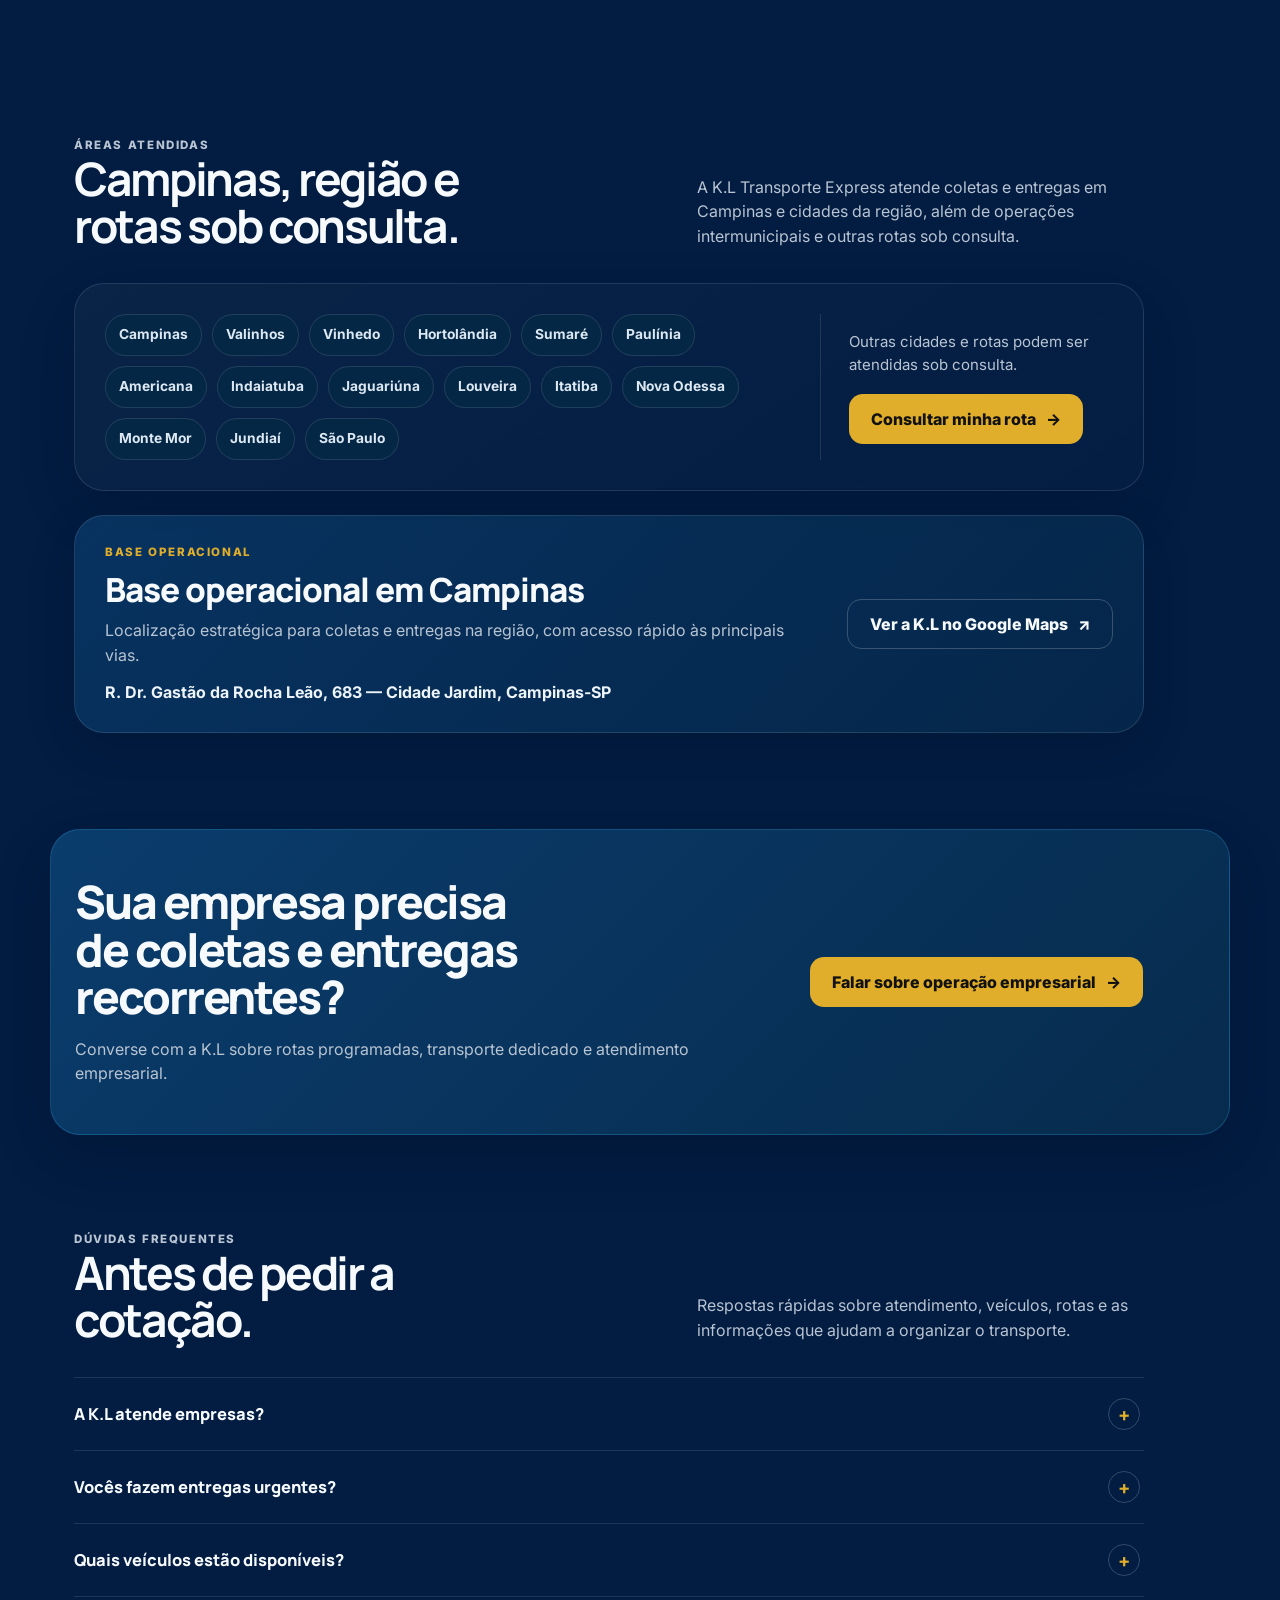
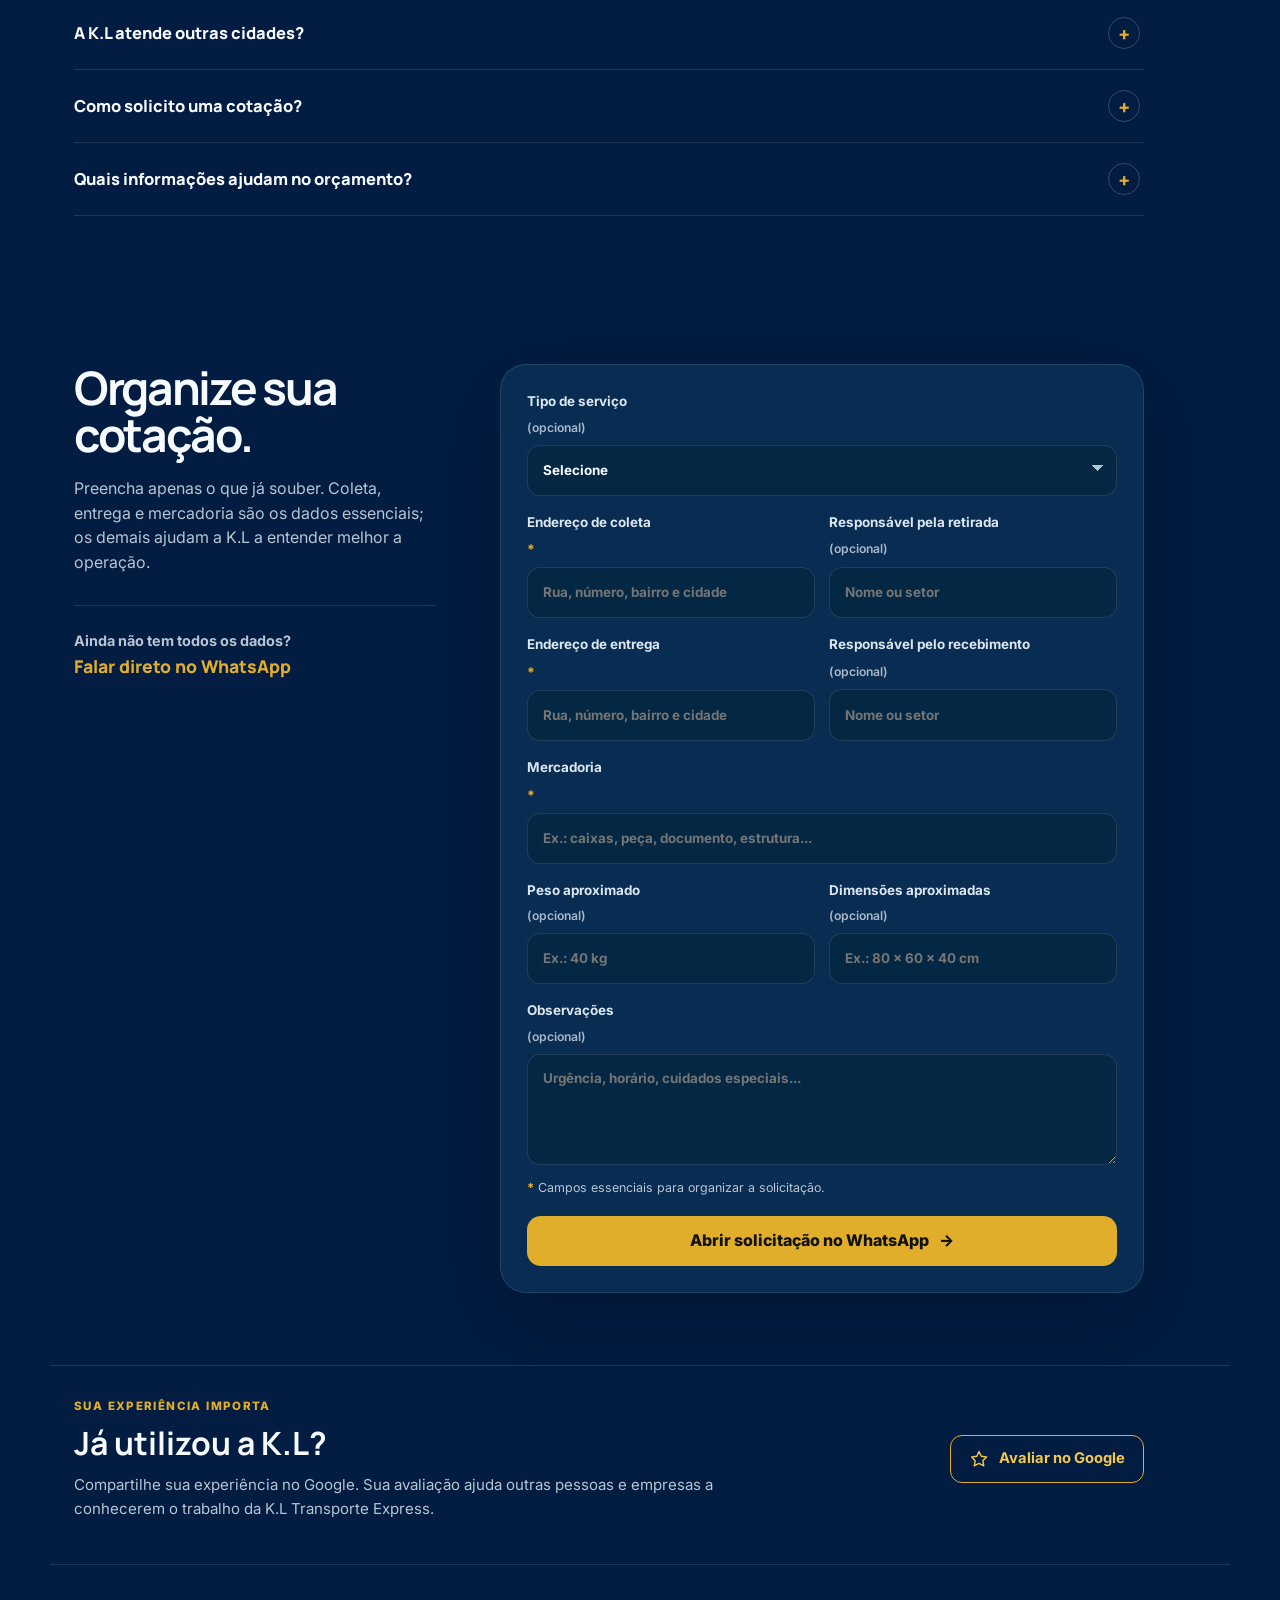
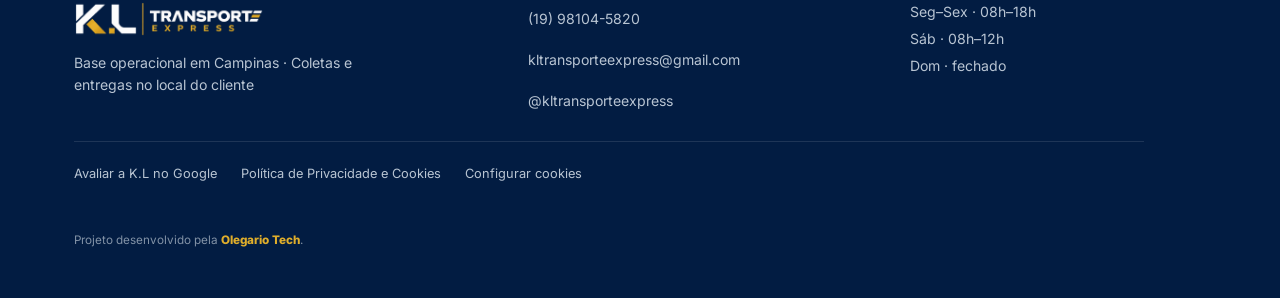
==== commit 3f943af6: "local: point Maps CTA to K.L business profile" ====
--- a/index.html
+++ b/index.html
@@ -399,8 +399,8 @@
           <p>Localização estratégica para coletas e entregas na região, com acesso rápido às principais vias.</p>
           <address>R. Dr. Gastão da Rocha Leão, 683 — Cidade Jardim, Campinas-SP</address>
         </div>
-        <a class="button button-ghost button-map" href="https://www.google.com/maps/search/?api=1&query=R.%20Dr.%20Gast%C3%A3o%20da%20Rocha%20Le%C3%A3o%2C%20683%20-%20Cidade%20Jardim%2C%20Campinas%20-%20SP" target="_blank" rel="noopener noreferrer" data-analytics-event="maps_click" data-analytics-location="operational_base" aria-label="Ver a base operacional da K.L Transporte Express no Google Maps (abre em nova aba)">
-          Ver no Google Maps <span aria-hidden="true">↗</span>
+        <a class="button button-ghost button-map" href="https://www.google.com/maps/search/?api=1&query=K.L%20Transporte%20Express%20Campinas" target="_blank" rel="noopener noreferrer" data-analytics-event="maps_click" data-analytics-location="operational_base" aria-label="Ver o perfil da K.L Transporte Express no Google Maps (abre em nova aba)">
+          Ver a K.L no Google Maps <span aria-hidden="true">↗</span>
         </a>
       </aside>
     </section>
--- a/assets/css/styles.css
+++ b/assets/css/styles.css
@@ -651,6 +651,20 @@
 }
 @media(prefers-reduced-motion:reduce){
   .faq-list summary::after{transition:none}
+}
+
+/* Base operacional em Campinas: reforço local sem caracterizar atendimento presencial. */
+.operational-base{margin-top:24px;padding:28px 30px;display:flex;align-items:center;justify-content:space-between;gap:32px;border:1px solid var(--line);border-radius:var(--radius-lg);background:linear-gradient(135deg,rgba(10,60,108,.72),rgba(7,43,77,.72));box-shadow:0 18px 50px rgba(0,0,0,.14)}
+.operational-base-copy{min-width:0}
+.operational-base h3{margin:0 0 10px;font:800 clamp(1.55rem,2.6vw,2.15rem)/1.08 Manrope,Inter,sans-serif;letter-spacing:-.03em}
+.operational-base p:not(.section-kicker){margin:0;color:var(--muted);max-width:720px;line-height:1.6}
+.operational-base address{margin-top:12px;color:#edf4fa;font-style:normal;font-weight:700;line-height:1.45}
+.button-map{flex:0 0 auto;white-space:nowrap}
+.button-map span{transition:transform .2s ease}
+.button-map:hover span{transform:translate(2px,-2px)}
+@media(max-width:760px){
+  .operational-base{align-items:flex-start;flex-direction:column;padding:22px}
+  .button-map{width:100%}
 }
 
 /* Avaliação e privacidade: adições isoladas, sem alterar o HERO. */
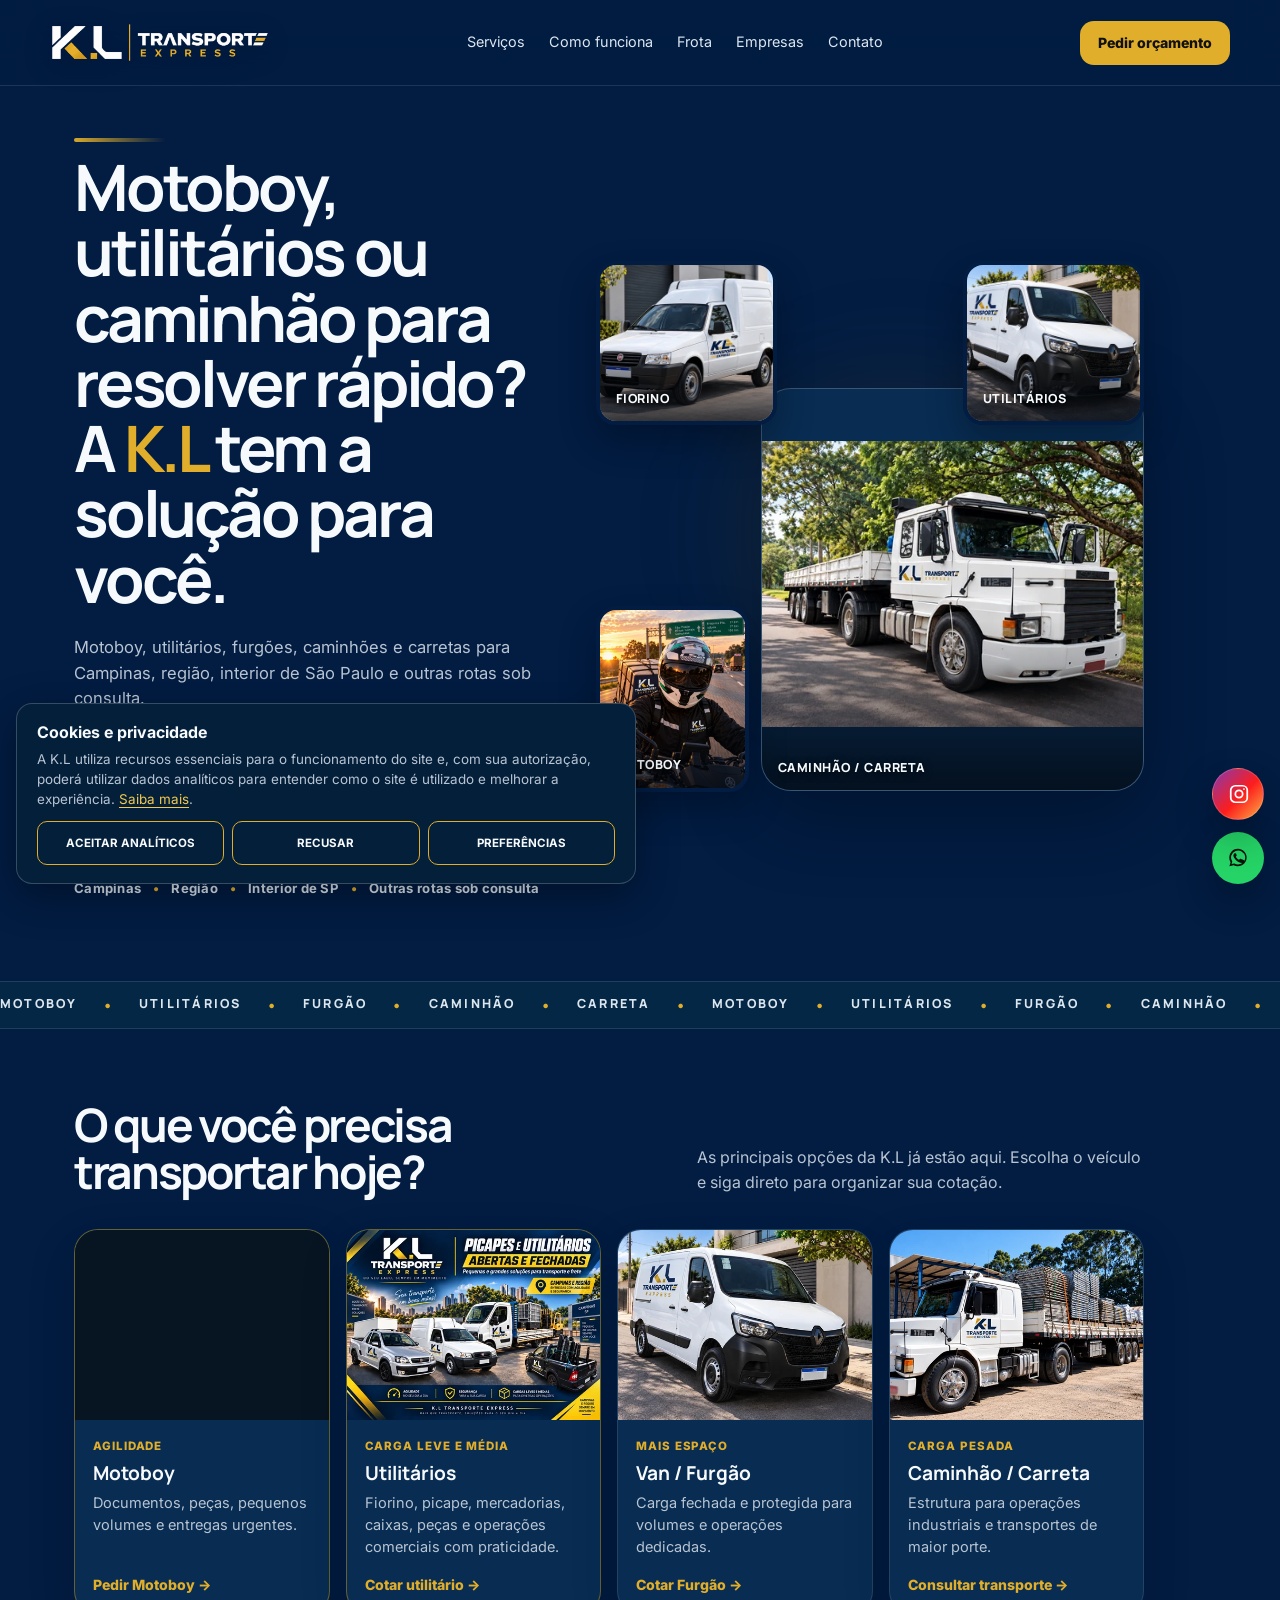
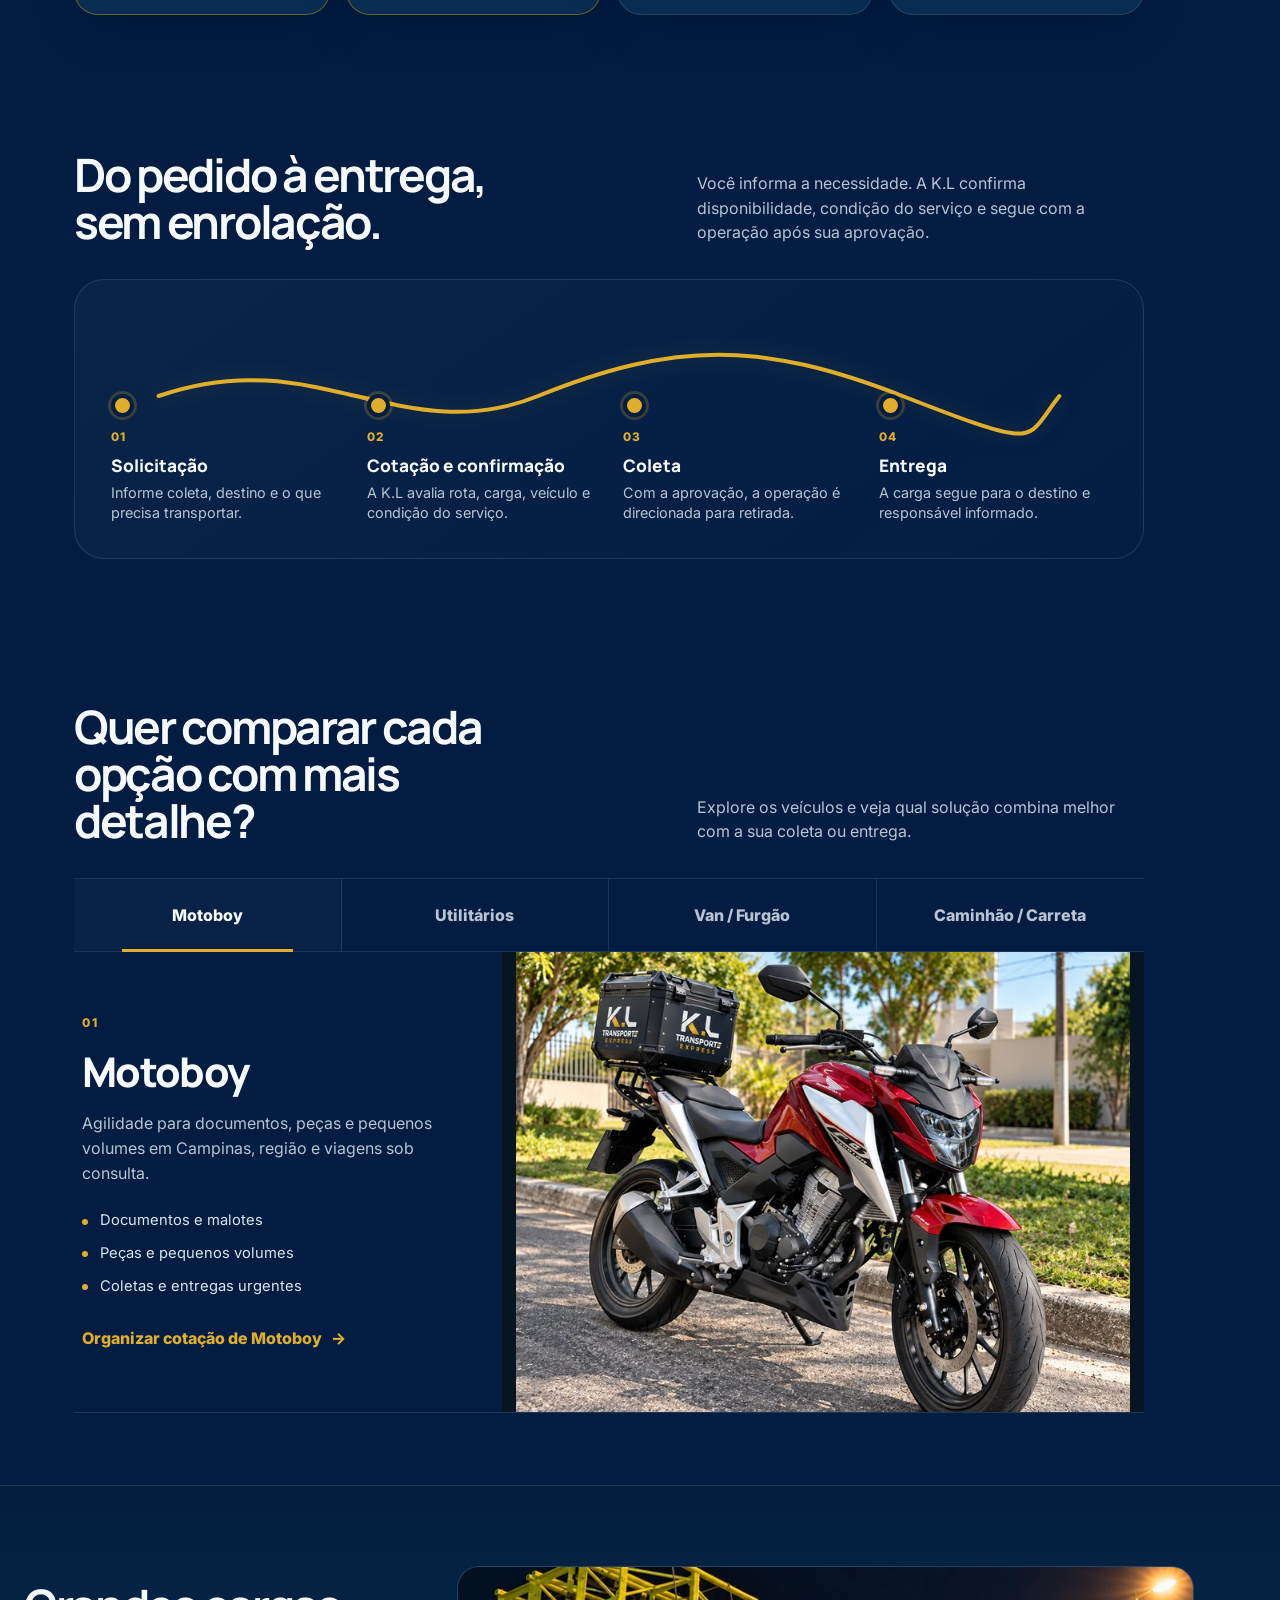
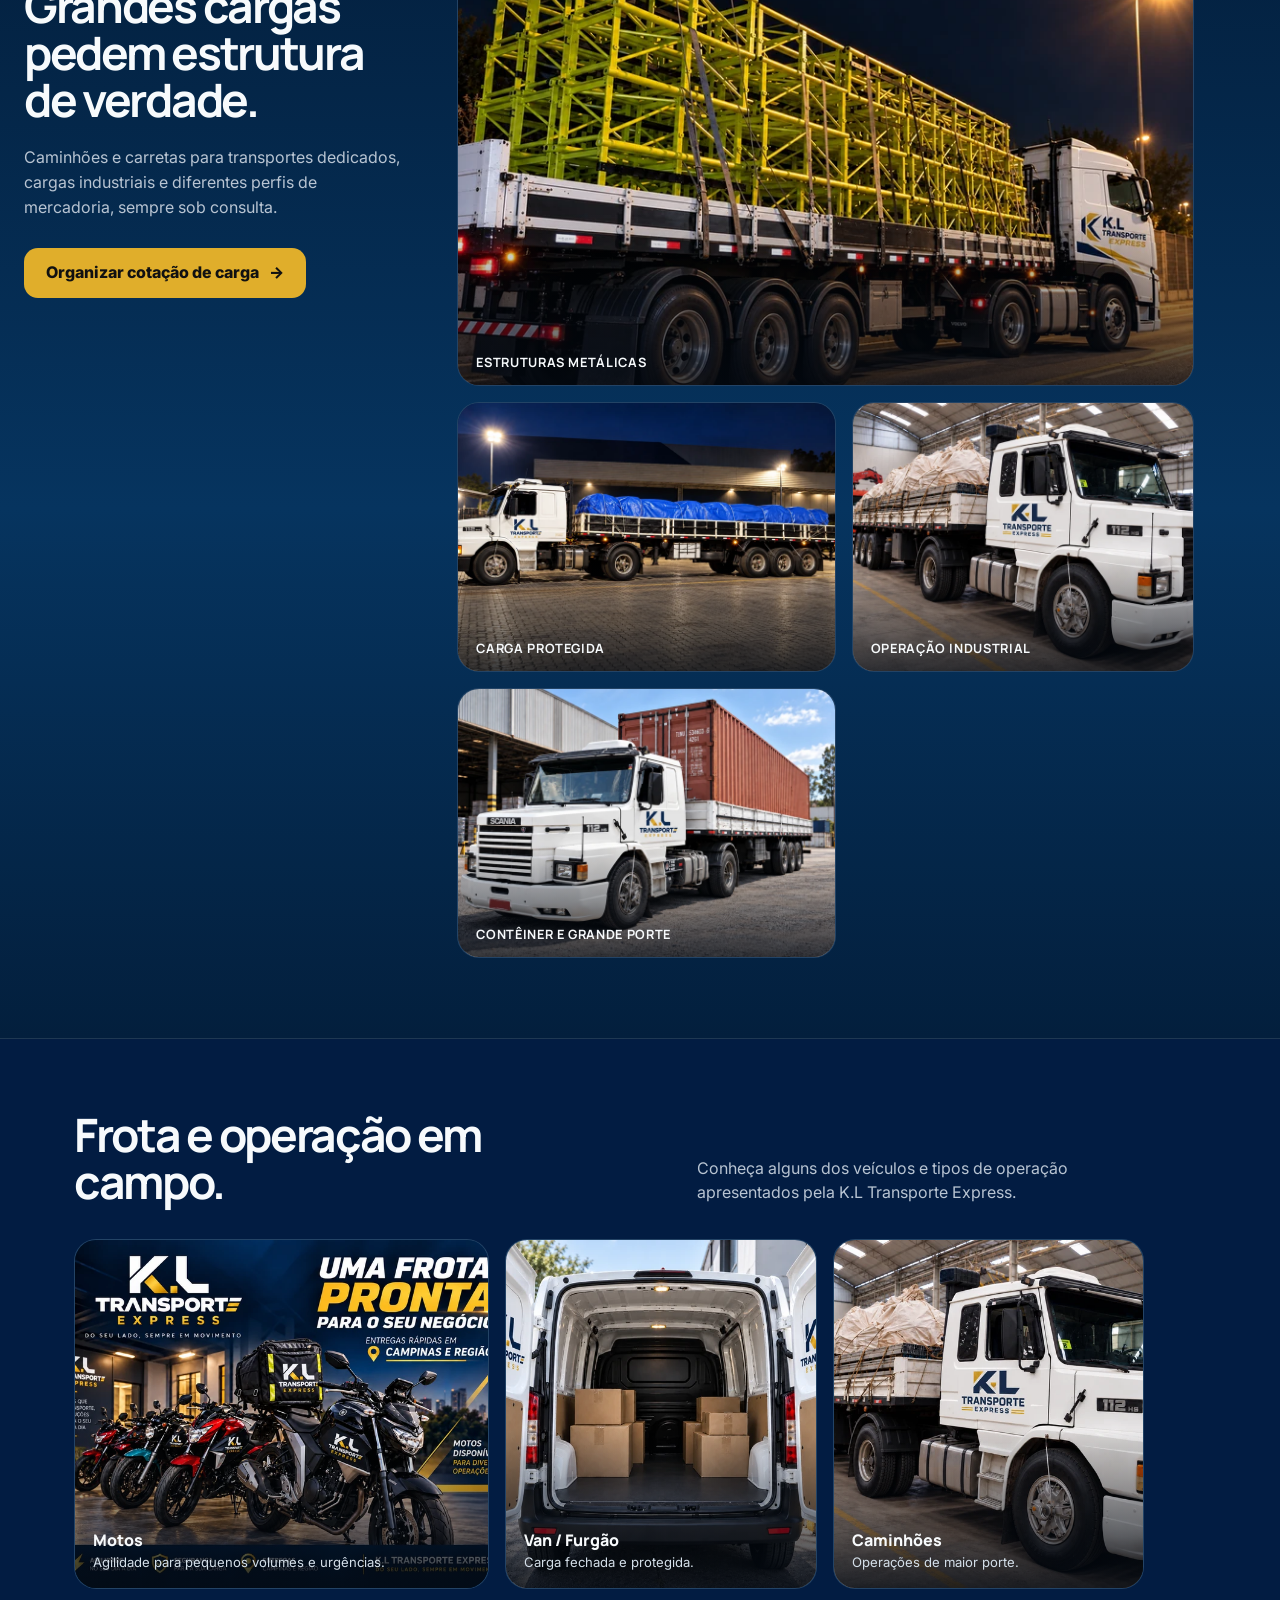
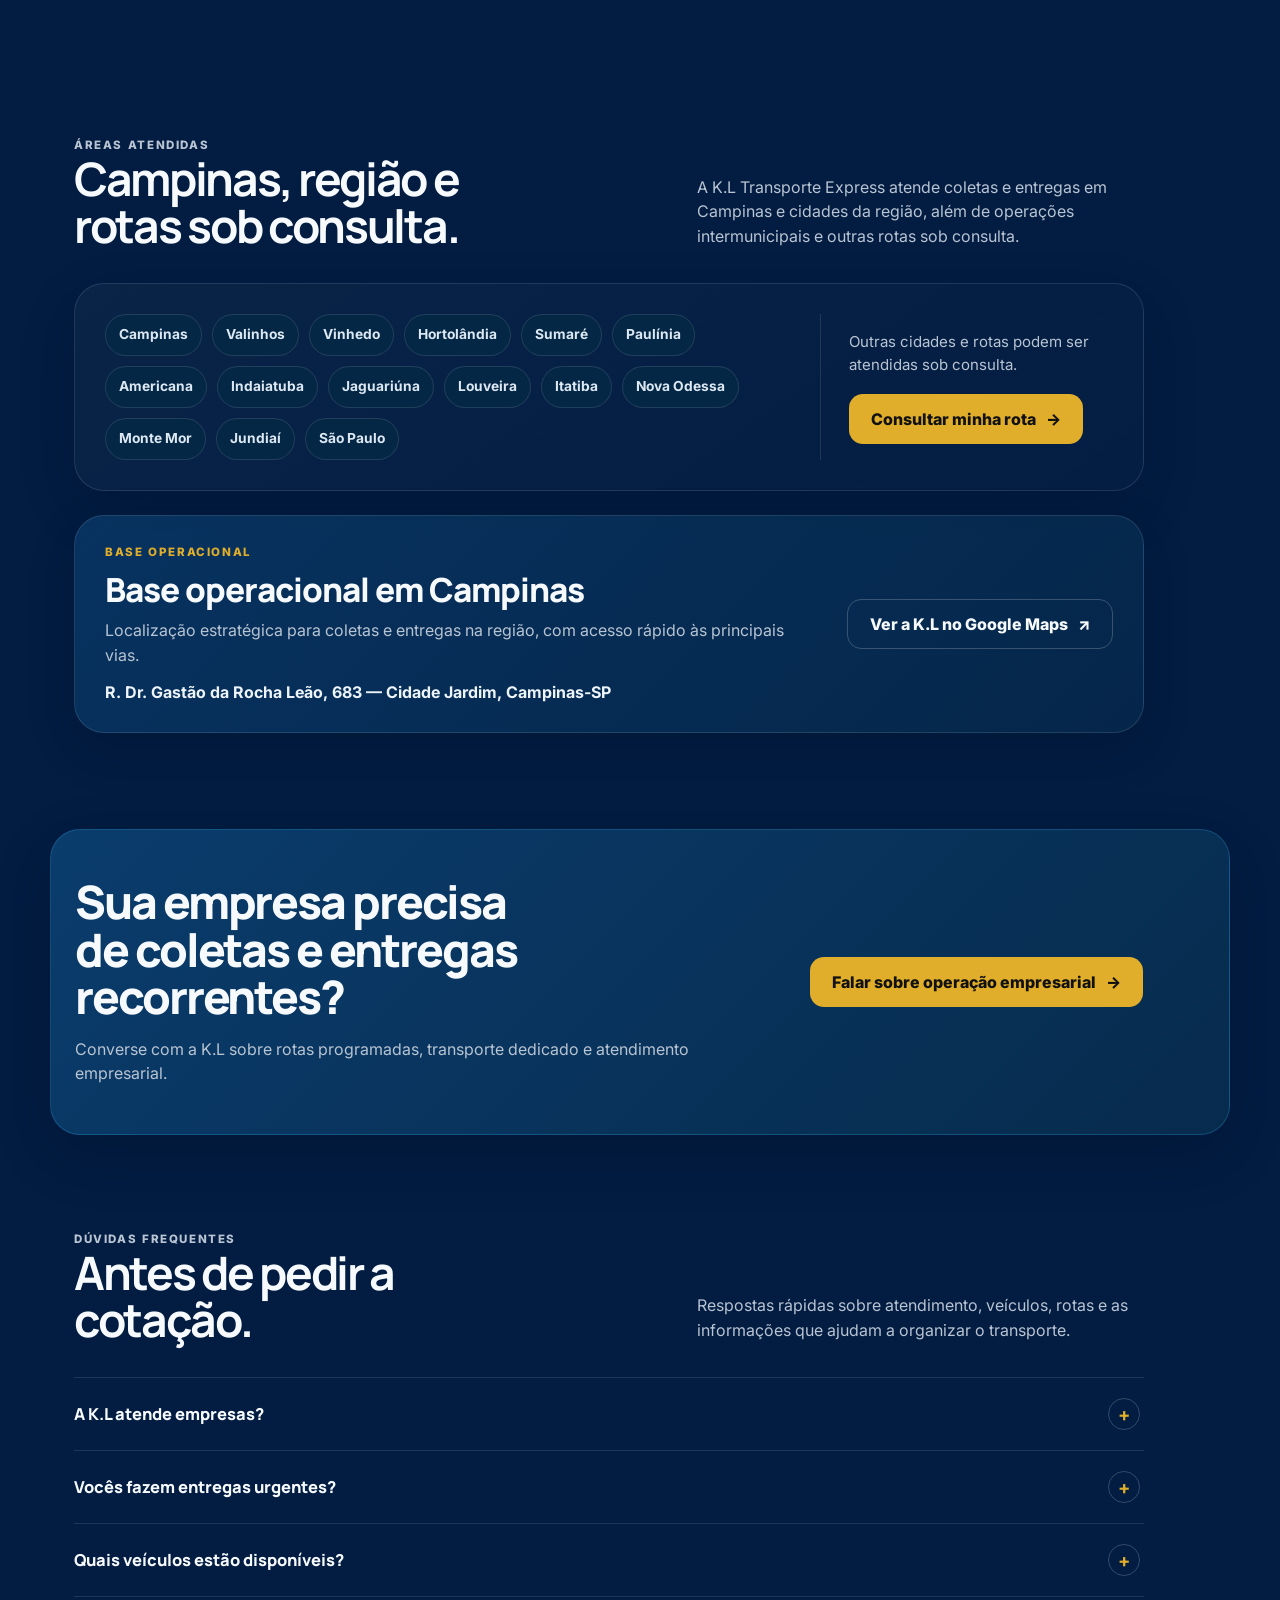
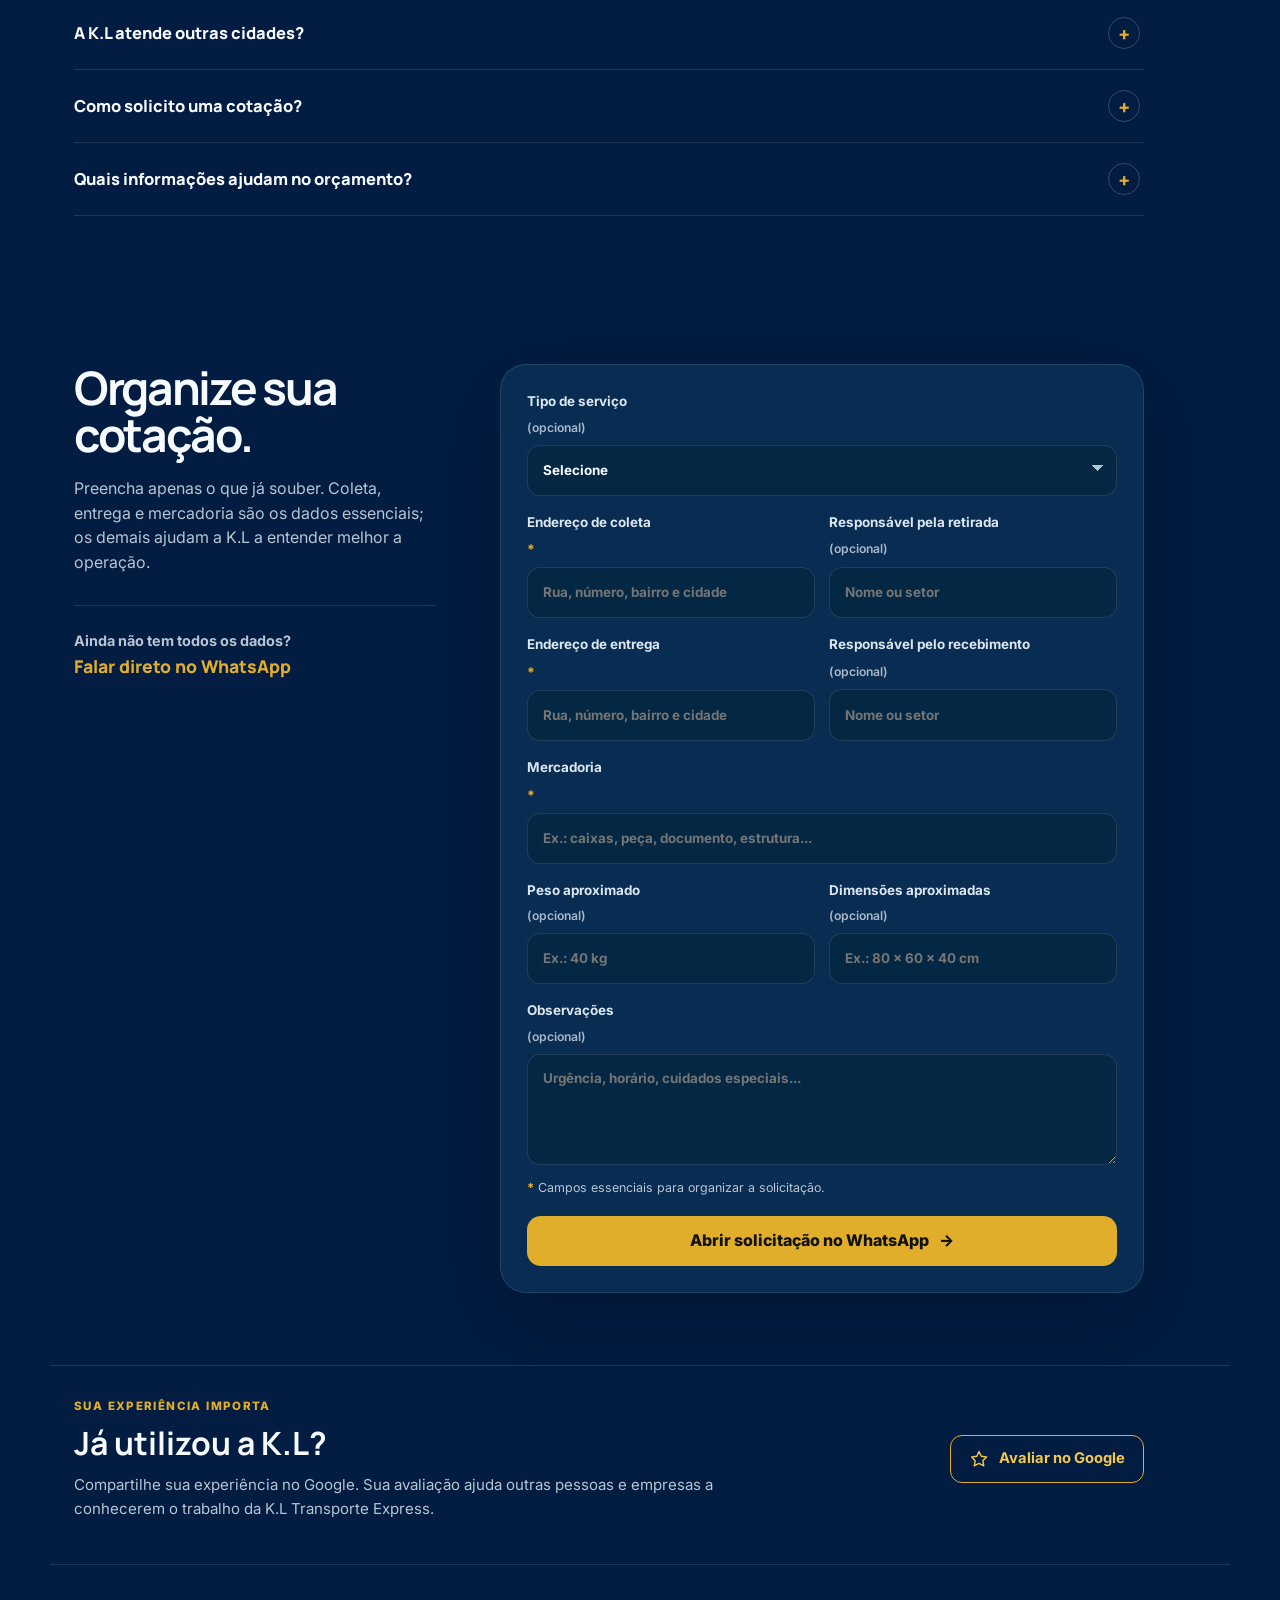
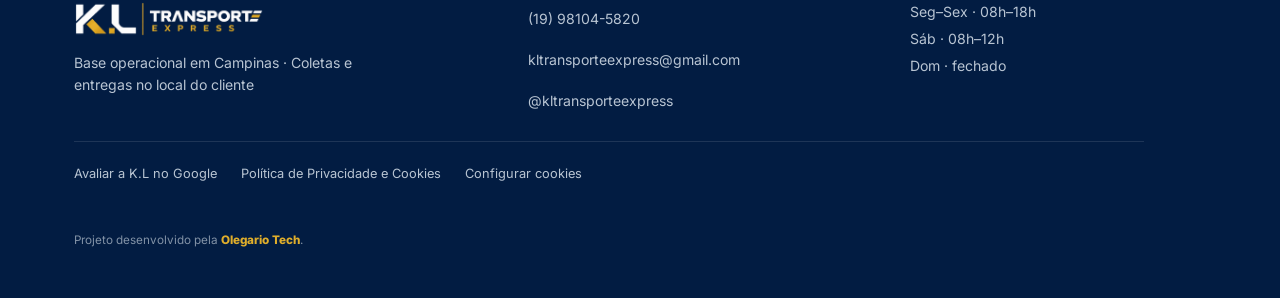
==== commit 1b733d94: "fix: use exact Google Business share link" ====
--- a/index.html
+++ b/index.html
@@ -399,7 +399,7 @@
           <p>Localização estratégica para coletas e entregas na região, com acesso rápido às principais vias.</p>
           <address>R. Dr. Gastão da Rocha Leão, 683 — Cidade Jardim, Campinas-SP</address>
         </div>
-        <a class="button button-ghost button-map" href="https://www.google.com/maps/search/?api=1&query=K.L%20Transporte%20Express%20Campinas" target="_blank" rel="noopener noreferrer" data-analytics-event="maps_click" data-analytics-location="operational_base" aria-label="Ver o perfil da K.L Transporte Express no Google Maps (abre em nova aba)">
+        <a class="button button-ghost button-map" href="https://share.google/9a4rj9WYwvZVfCxs8" target="_blank" rel="noopener noreferrer" data-analytics-event="maps_click" data-analytics-location="operational_base" aria-label="Ver o perfil da K.L Transporte Express no Google Maps (abre em nova aba)">
           Ver a K.L no Google Maps <span aria-hidden="true">↗</span>
         </a>
       </aside>
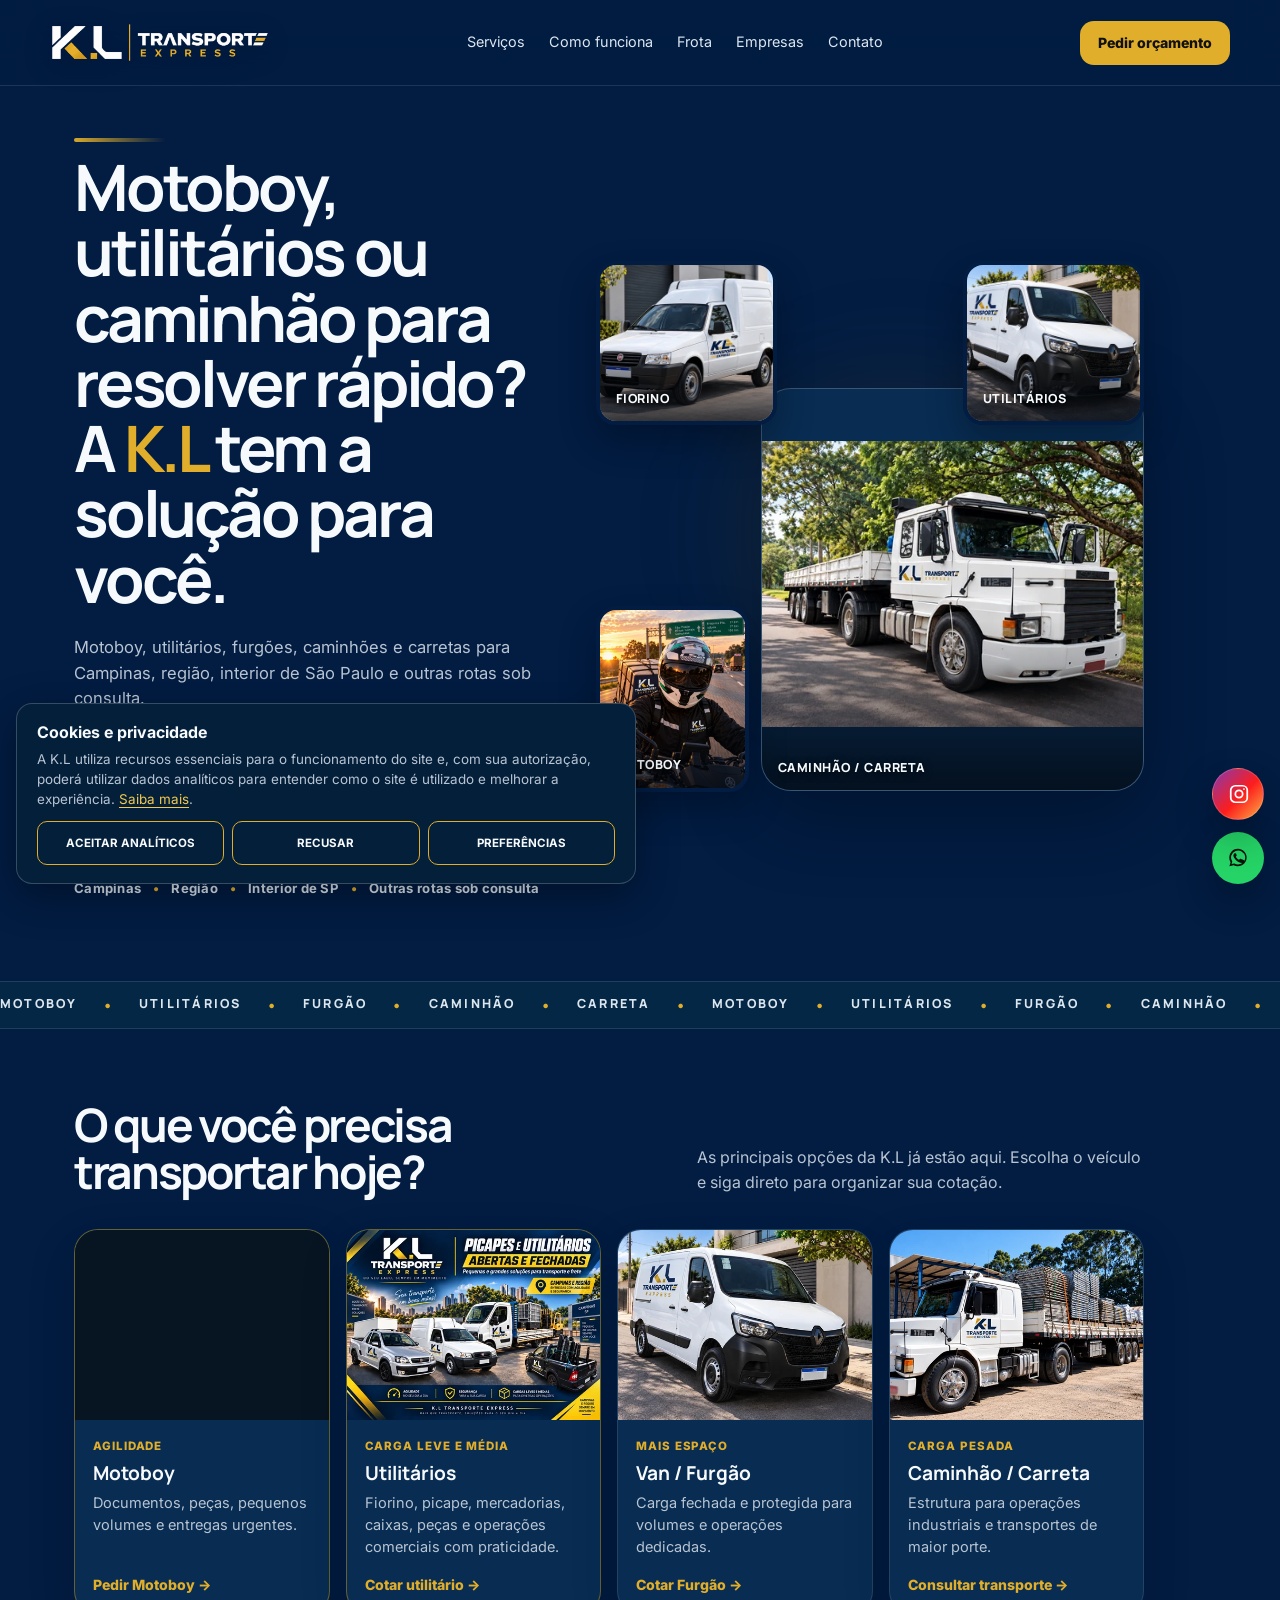
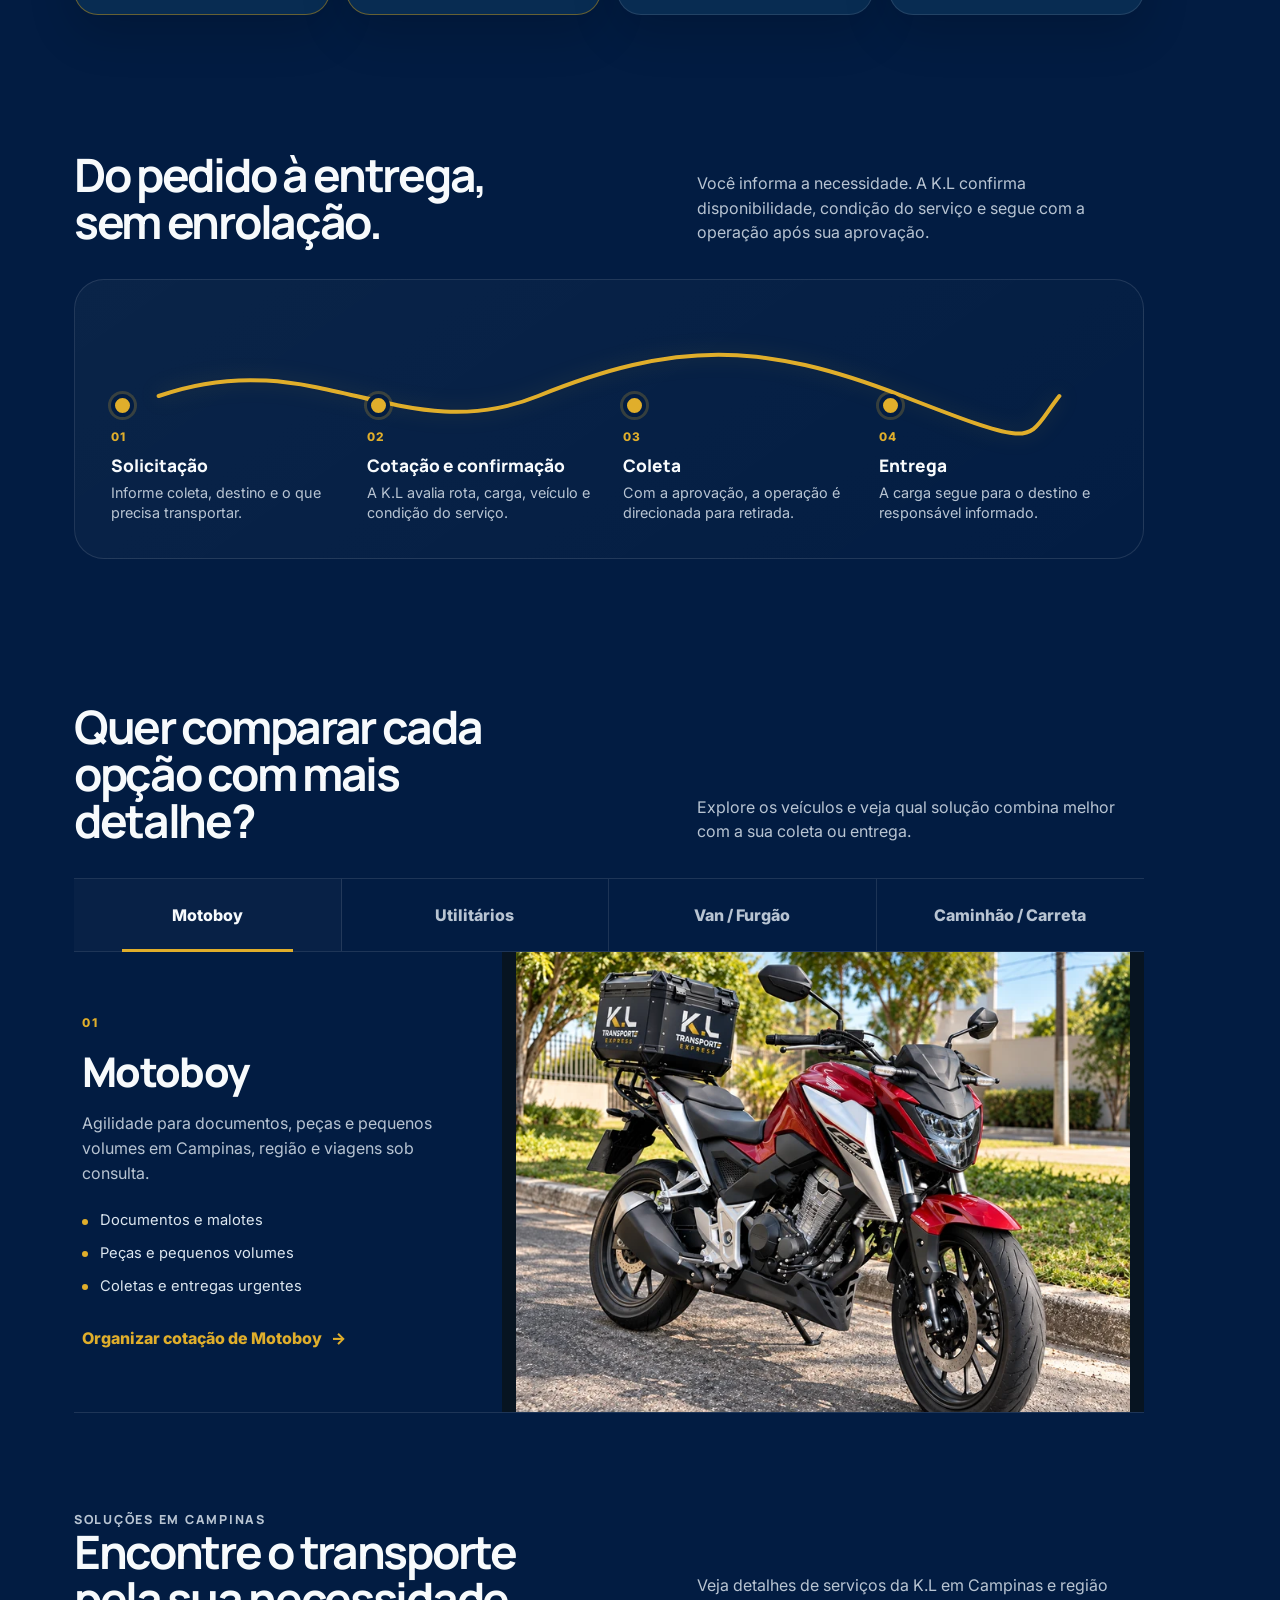
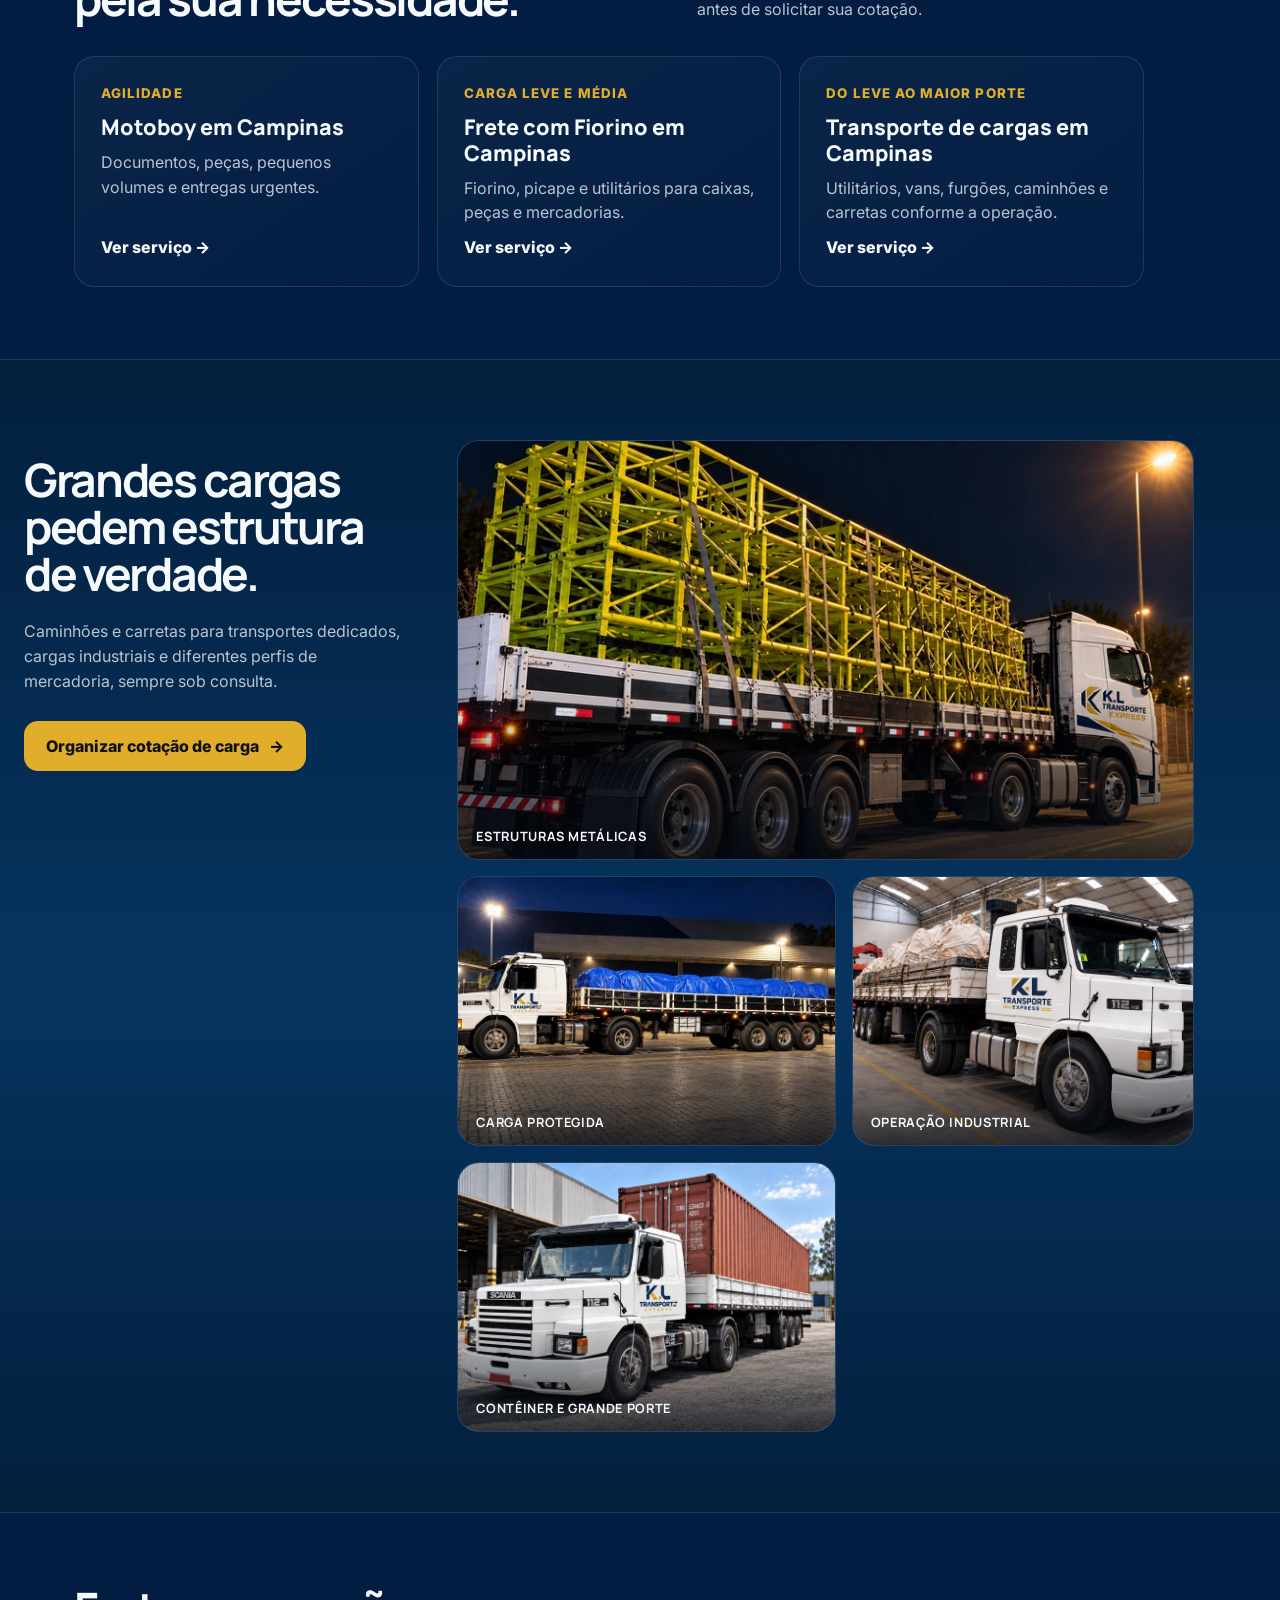
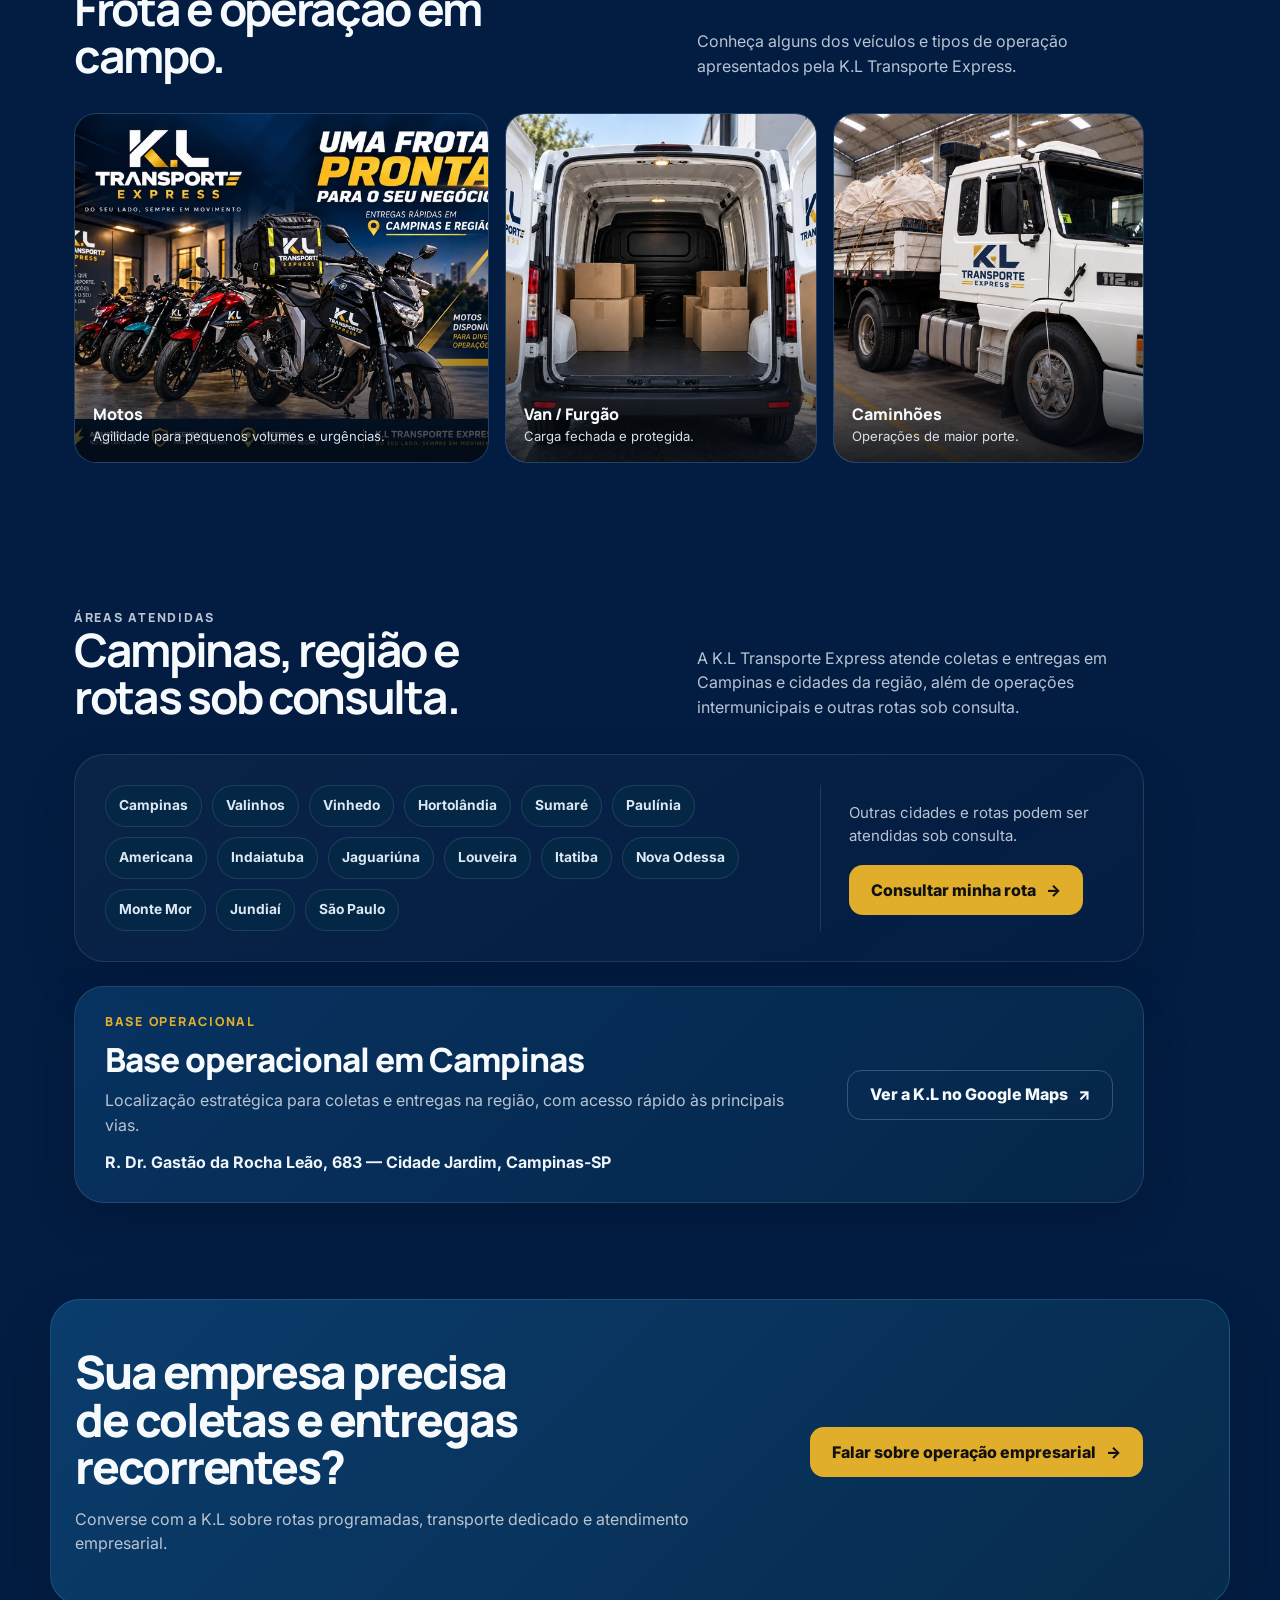
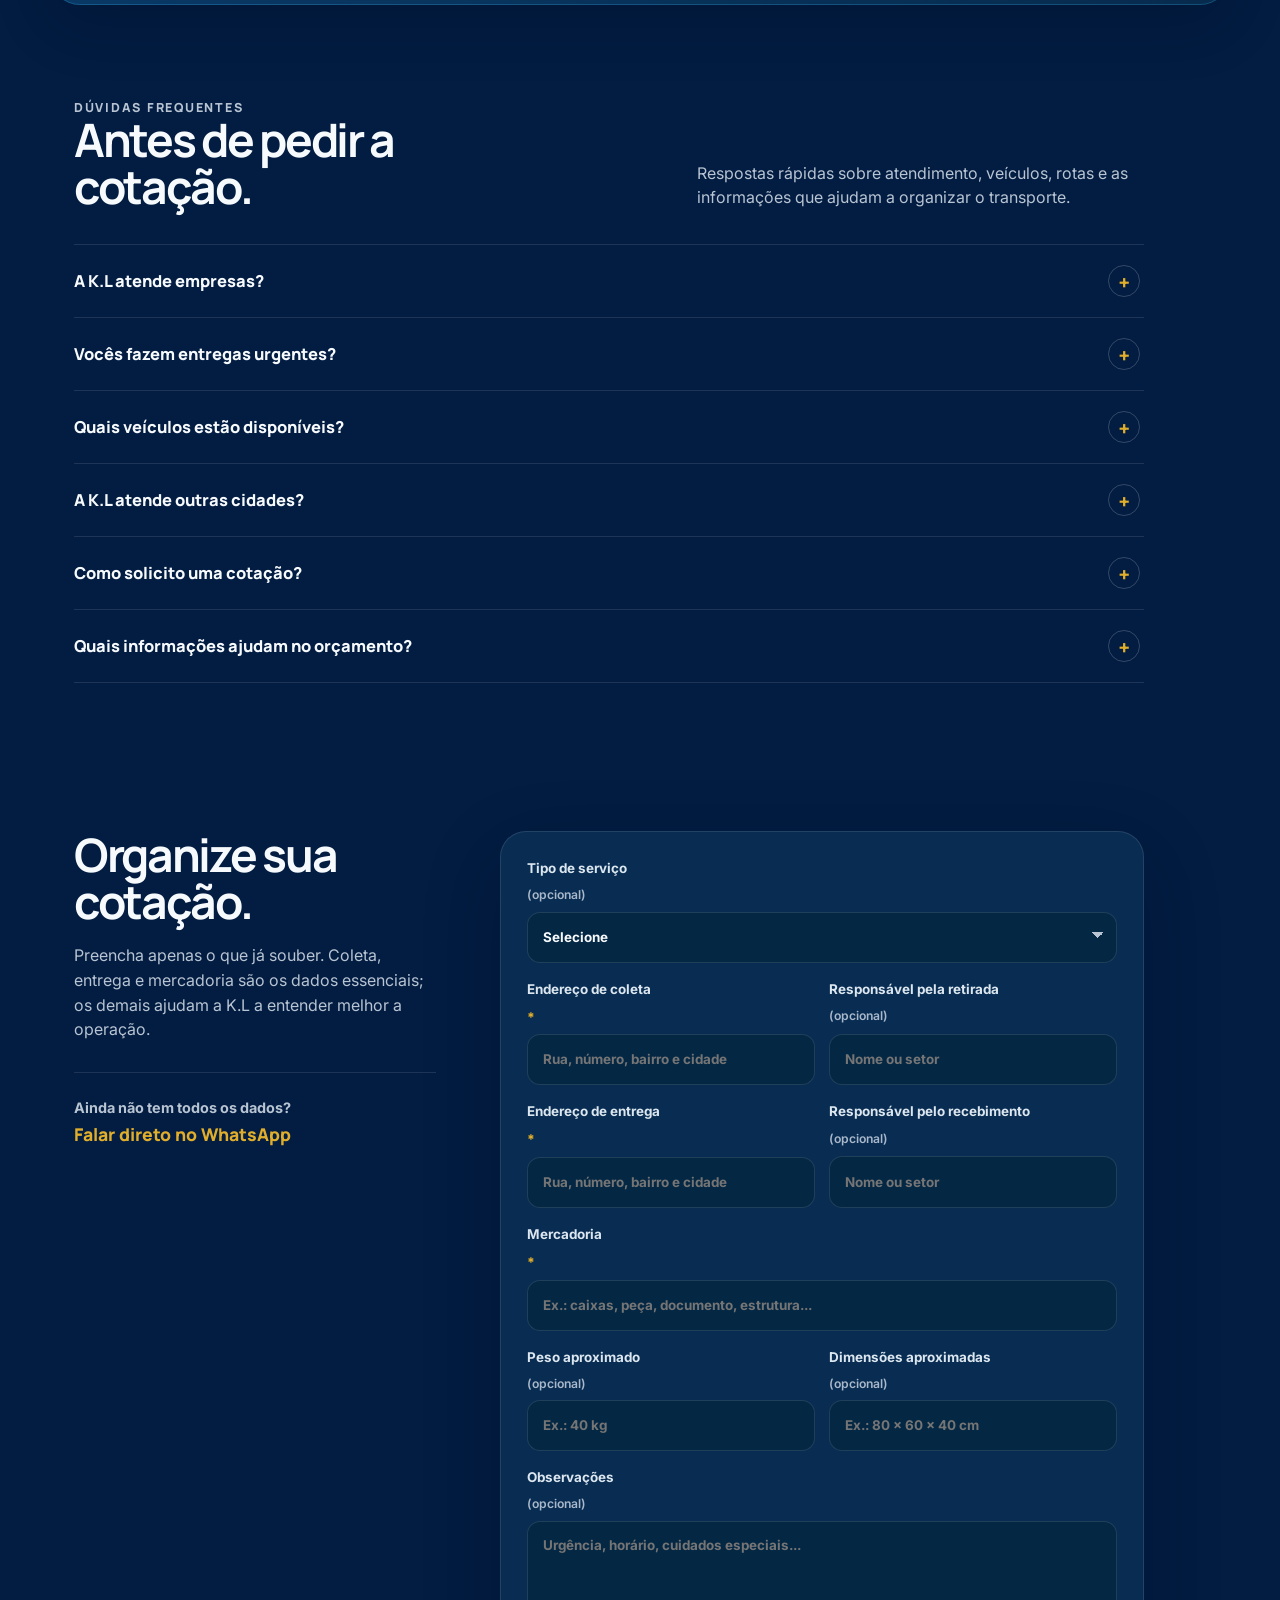
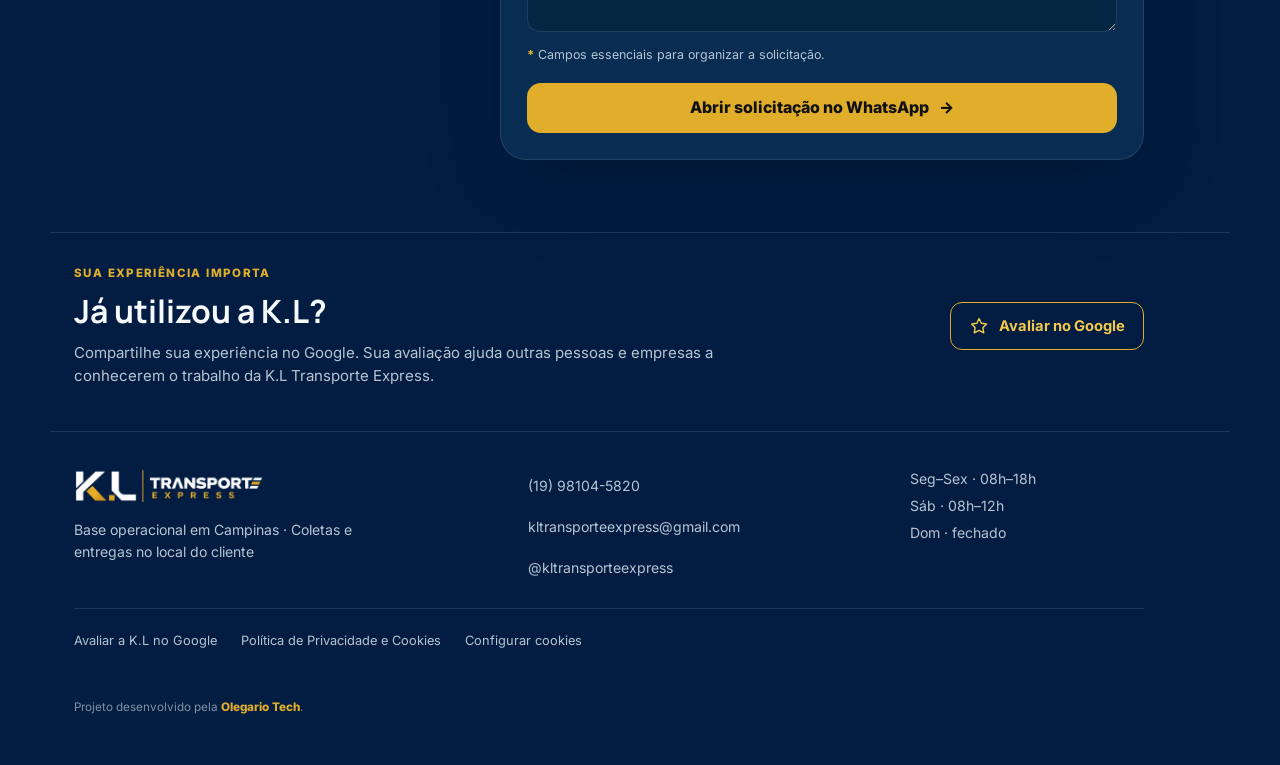
==== commit ca5b36ae: "seo: add Campinas service landing page links and WebSite schema" ====
--- a/index.html
+++ b/index.html
@@ -35,12 +35,16 @@
   <link rel="preconnect" href="https://fonts.gstatic.com" crossorigin>
   <link href="https://fonts.googleapis.com/css2?family=Inter:wght@400;500;600;700;800&family=Manrope:wght@600;700;800&display=swap" rel="stylesheet">
   <script>document.documentElement.classList.add('js-motion', 'js-nav');</script>
-  <link rel="stylesheet" href="assets/css/styles.css?v=20260928-base1" />
+  <link rel="stylesheet" href="assets/css/styles.css?v=20260928-seo1" />
   <link rel="icon" type="image/png" sizes="32x32" href="assets/images/branding/identidade-oficial/14_kl_favicon_32.png" />
   <link rel="icon" type="image/png" sizes="512x512" href="assets/images/branding/identidade-oficial/13_kl_favicon_512.png" />
   <link rel="apple-touch-icon" sizes="180x180" href="assets/images/branding/identidade-oficial/15_kl_apple_touch_icon_180.png" />
 
 
+
+  <script type="application/ld+json">
+{"@context":"https://schema.org","@type":"WebSite","name":"K.L Transporte Express","alternateName":"K.L Transporte","url":"https://kltransporteexpress.com.br/"}
+  </script>
 
   <script type="application/ld+json">
 {
@@ -329,6 +333,36 @@
       </div>
     </section>
 
+    <section class="section seo-service-links" aria-labelledby="seo-services-title">
+      <div class="section-heading reveal">
+        <div>
+          <p class="section-kicker">SOLUÇÕES EM CAMPINAS</p>
+          <h2 id="seo-services-title">Encontre o transporte pela sua necessidade.</h2>
+        </div>
+        <p>Veja detalhes de serviços da K.L em Campinas e região antes de solicitar sua cotação.</p>
+      </div>
+      <div class="seo-service-links-grid reveal">
+        <a href="motoboy-campinas.html">
+          <small>Agilidade</small>
+          <strong>Motoboy em Campinas</strong>
+          <p>Documentos, peças, pequenos volumes e entregas urgentes.</p>
+          <span>Ver serviço →</span>
+        </a>
+        <a href="frete-fiorino-campinas.html">
+          <small>Carga leve e média</small>
+          <strong>Frete com Fiorino em Campinas</strong>
+          <p>Fiorino, picape e utilitários para caixas, peças e mercadorias.</p>
+          <span>Ver serviço →</span>
+        </a>
+        <a href="transporte-cargas-campinas.html">
+          <small>Do leve ao maior porte</small>
+          <strong>Transporte de cargas em Campinas</strong>
+          <p>Utilitários, vans, furgões, caminhões e carretas conforme a operação.</p>
+          <span>Ver serviço →</span>
+        </a>
+      </div>
+    </section>
+
     <section class="heavy-showcase" id="frota">
       <div class="heavy-wrap">
         <div class="heavy-copy reveal">
--- a/assets/css/styles.css
+++ b/assets/css/styles.css
@@ -737,3 +737,64 @@
   .privacy-page{padding:28px 18px 44px}
 }
 @media(prefers-reduced-motion:reduce){.cookie-banner,.cookie-dialog,.review-button{animation:none;transition:none}}
+
+
+/* Páginas de serviço local: conteúdo SEO útil, sem alterar o HERO principal. */
+.seo-page{overflow:hidden}
+.service-seo-hero{position:relative;max-width:var(--max);margin:0 auto;padding:76px 24px 88px;display:grid;grid-template-columns:minmax(0,.96fr) minmax(380px,1.04fr);gap:56px;align-items:center}
+.service-seo-hero::before{content:"";position:absolute;left:24px;top:58px;width:92px;height:4px;background:linear-gradient(90deg,var(--accent),transparent);border-radius:999px}
+.service-seo-copy h1{font:800 clamp(2.8rem,5vw,4.8rem)/1.01 Manrope,sans-serif;letter-spacing:-.055em;margin:12px 0 22px;max-width:12ch}
+.service-seo-lead{margin:0;color:var(--muted);font-size:1.05rem;max-width:650px}
+.breadcrumb{display:flex;gap:9px;align-items:center;color:var(--muted-2);font-size:.82rem;margin-bottom:22px}
+.breadcrumb a:hover{color:var(--accent)}
+.section-kicker{color:var(--accent);font:800 .78rem/1.2 Manrope,sans-serif;letter-spacing:.14em;text-transform:uppercase;margin:0 0 12px}
+.service-seo-media{margin:0;min-height:500px;border-radius:var(--radius-lg);overflow:hidden;border:1px solid var(--line-strong);box-shadow:var(--shadow);background:var(--surface)}
+.service-seo-media img{width:100%;height:100%;min-height:500px;object-fit:cover}
+.seo-card-grid{display:grid;grid-template-columns:repeat(3,minmax(0,1fr));gap:18px}
+.seo-card-grid article,.seo-steps article{padding:26px;border:1px solid var(--line);border-radius:var(--radius-md);background:linear-gradient(145deg,rgba(255,255,255,.045),rgba(255,255,255,.012))}
+.seo-card-grid article>span,.seo-steps article>span{display:inline-flex;color:var(--accent);font:800 .8rem/1 Manrope,sans-serif;letter-spacing:.12em;margin-bottom:24px}
+.seo-card-grid h3,.seo-steps h3{font:800 1.16rem/1.2 Manrope,sans-serif;margin:0 0 10px}
+.seo-card-grid p,.seo-steps p{margin:0;color:var(--muted)}
+.seo-details{padding-top:20px}
+.seo-detail-panel{display:grid;grid-template-columns:minmax(0,.85fr) minmax(360px,1fr);gap:56px;padding:40px;border:1px solid var(--line);border-radius:var(--radius-lg);background:linear-gradient(135deg,rgba(11,58,105,.75),rgba(4,31,58,.8))}
+.seo-detail-panel h2,.seo-local h2,.seo-final-cta h2{font:800 clamp(2.25rem,4vw,3.8rem)/1.03 Manrope,sans-serif;letter-spacing:-.045em;margin:0;max-width:12ch}
+.seo-detail-panel ul{display:grid;grid-template-columns:1fr 1fr;gap:13px 22px;margin:0;padding:0;list-style:none}
+.seo-detail-panel li{position:relative;padding:13px 14px 13px 38px;border-bottom:1px solid var(--line);color:#e7eef5}
+.seo-detail-panel li::before{content:"✓";position:absolute;left:12px;color:var(--accent);font-weight:900}
+.seo-steps{display:grid;grid-template-columns:repeat(3,minmax(0,1fr));gap:18px}
+.seo-local{display:grid;grid-template-columns:minmax(0,1fr) minmax(320px,.8fr);gap:56px;align-items:center}
+.seo-local-copy>p:not(.section-kicker){color:var(--muted);max-width:680px}
+.seo-local address{font-style:normal;font-weight:700;margin:18px 0 14px;color:#eef5fb}
+.seo-city-list{display:grid;grid-template-columns:1fr 1fr;gap:10px}
+.seo-city-list span{padding:13px 15px;border:1px solid var(--line);border-radius:12px;background:rgba(255,255,255,.025);font-weight:700}
+.seo-related-grid{display:grid;grid-template-columns:repeat(2,minmax(0,1fr));gap:18px}
+.seo-related-grid a{display:flex;flex-direction:column;gap:10px;min-height:170px;padding:26px;border:1px solid var(--line);border-radius:var(--radius-md);background:linear-gradient(145deg,rgba(255,255,255,.04),rgba(255,255,255,.01));transition:transform .2s ease,border-color .2s ease}
+.seo-related-grid a:hover{transform:translateY(-3px);border-color:rgba(224,174,43,.42)}
+.seo-related-grid small{color:var(--accent);font-weight:800;letter-spacing:.08em}
+.seo-related-grid strong{font:800 1.4rem/1.15 Manrope,sans-serif}
+.seo-related-grid span{margin-top:auto;color:#dce8f2;font-weight:700}
+.seo-final-cta{margin-bottom:72px;display:flex;align-items:center;justify-content:space-between;gap:36px;padding:40px;border:1px solid rgba(224,174,43,.28);border-radius:var(--radius-lg);background:linear-gradient(135deg,rgba(224,174,43,.08),rgba(8,44,82,.7))}
+.seo-final-cta p:not(.section-kicker){color:var(--muted);max-width:700px}
+.seo-service-links{padding-top:28px}
+.seo-service-links-grid{display:grid;grid-template-columns:repeat(3,minmax(0,1fr));gap:18px}
+.seo-service-links-grid a{display:flex;flex-direction:column;gap:10px;min-height:190px;padding:26px;border:1px solid var(--line);border-radius:var(--radius-md);background:linear-gradient(145deg,rgba(255,255,255,.04),rgba(255,255,255,.01));transition:transform .2s ease,border-color .2s ease}
+.seo-service-links-grid a:hover{transform:translateY(-3px);border-color:rgba(224,174,43,.42)}
+.seo-service-links-grid small{color:var(--accent);font-weight:800;text-transform:uppercase;letter-spacing:.08em}
+.seo-service-links-grid strong{font:800 1.35rem/1.2 Manrope,sans-serif}
+.seo-service-links-grid p{color:var(--muted);margin:0}
+.seo-service-links-grid span{margin-top:auto;font-weight:800}
+@media(max-width:900px){
+  .service-seo-hero,.seo-detail-panel,.seo-local{grid-template-columns:1fr}
+  .service-seo-media{min-height:360px}.service-seo-media img{min-height:360px}
+  .seo-card-grid,.seo-steps,.seo-service-links-grid{grid-template-columns:1fr}
+  .seo-related-grid{grid-template-columns:1fr}
+  .seo-detail-panel ul{grid-template-columns:1fr}
+  .seo-final-cta{align-items:flex-start;flex-direction:column}
+}
+@media(max-width:560px){
+  .service-seo-hero{padding:54px 18px 70px}
+  .service-seo-copy h1{font-size:clamp(2.35rem,12vw,3.35rem)}
+  .service-seo-media{min-height:280px}.service-seo-media img{min-height:280px}
+  .seo-detail-panel,.seo-final-cta{padding:24px}
+  .seo-city-list{grid-template-columns:1fr 1fr}
+}
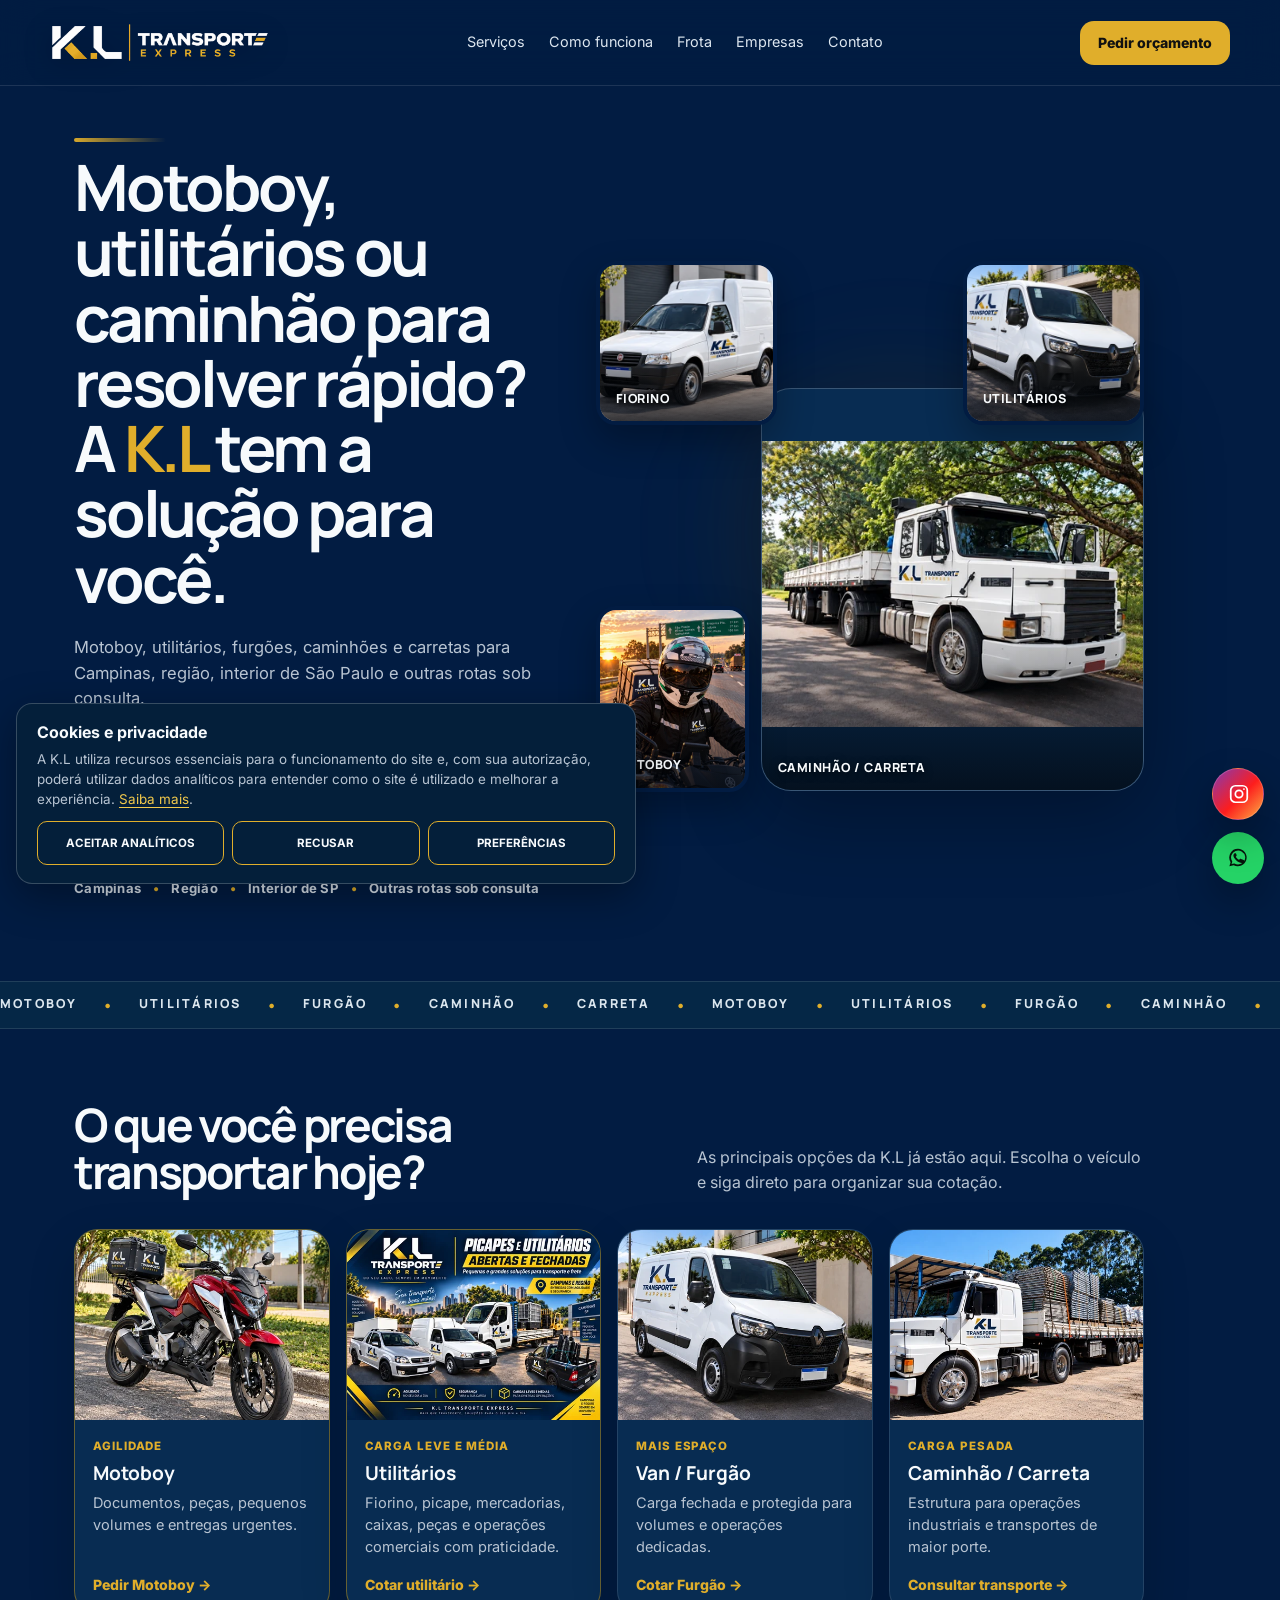
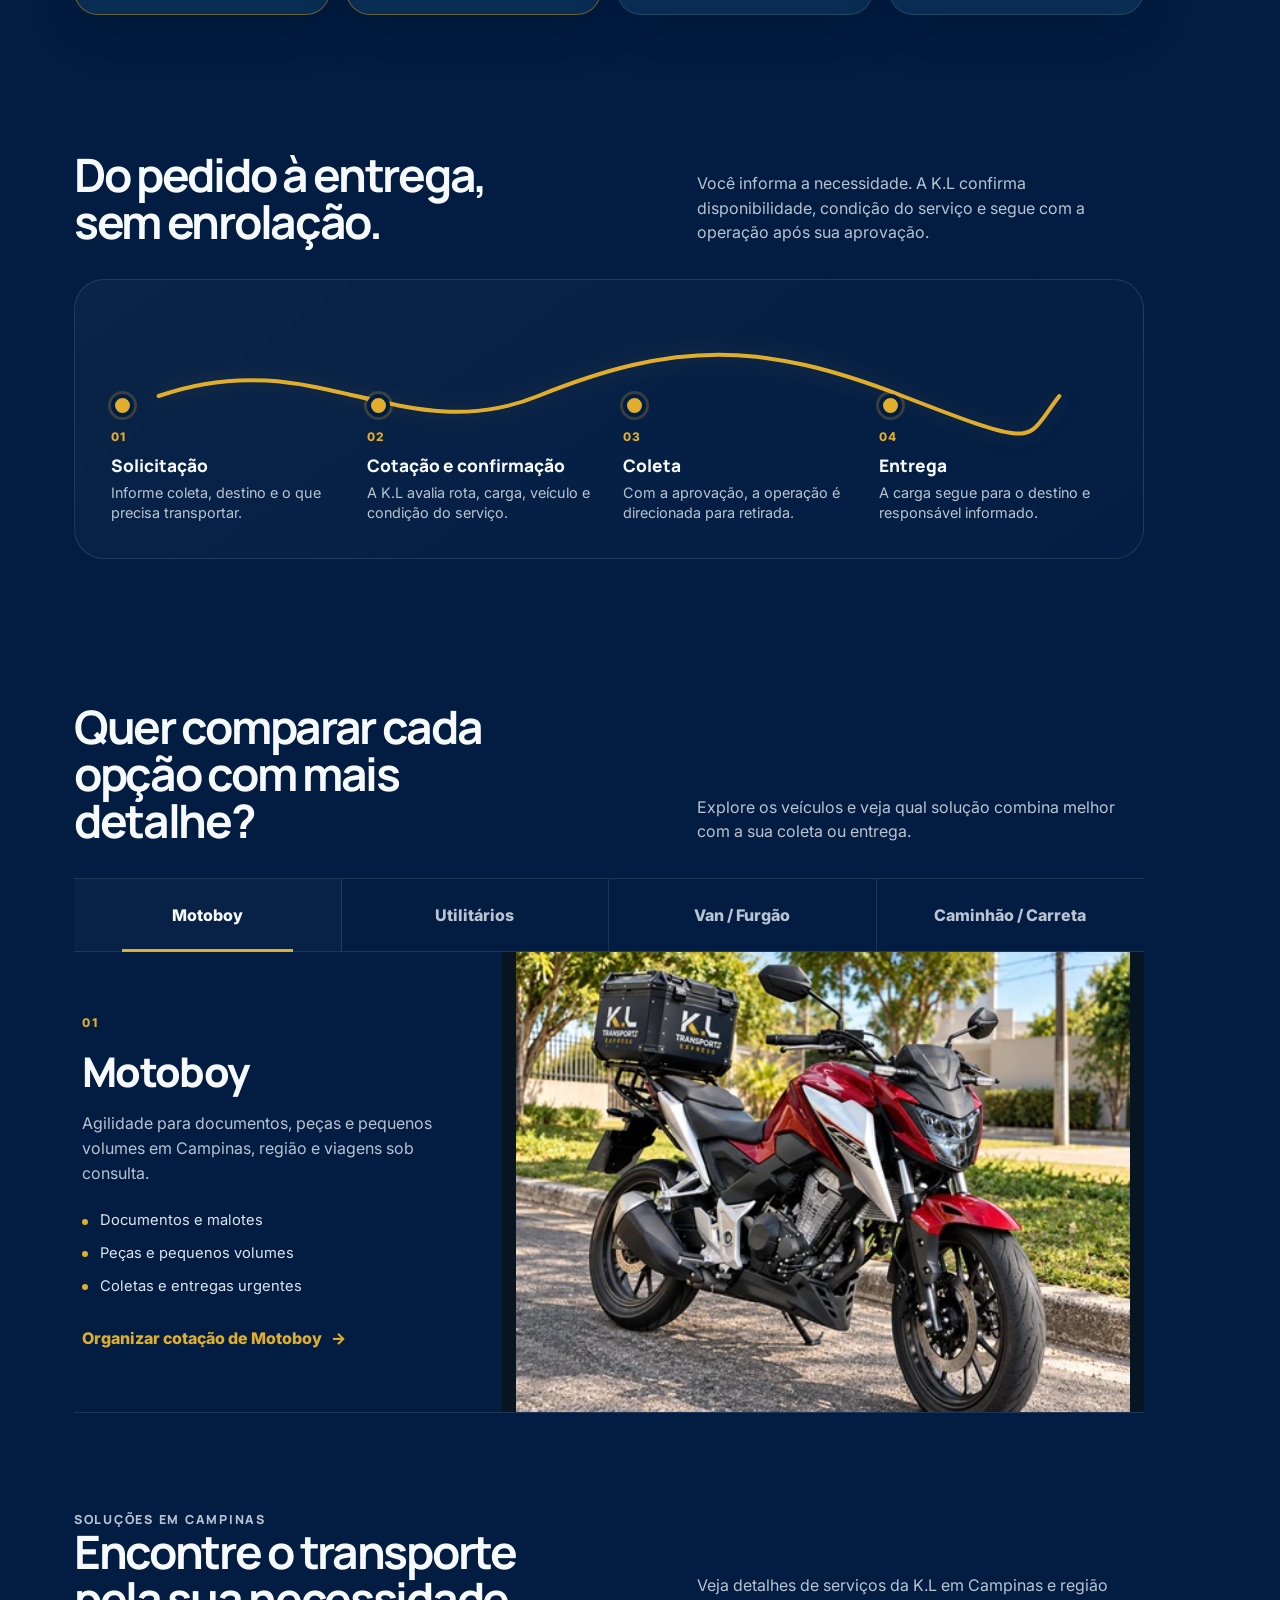
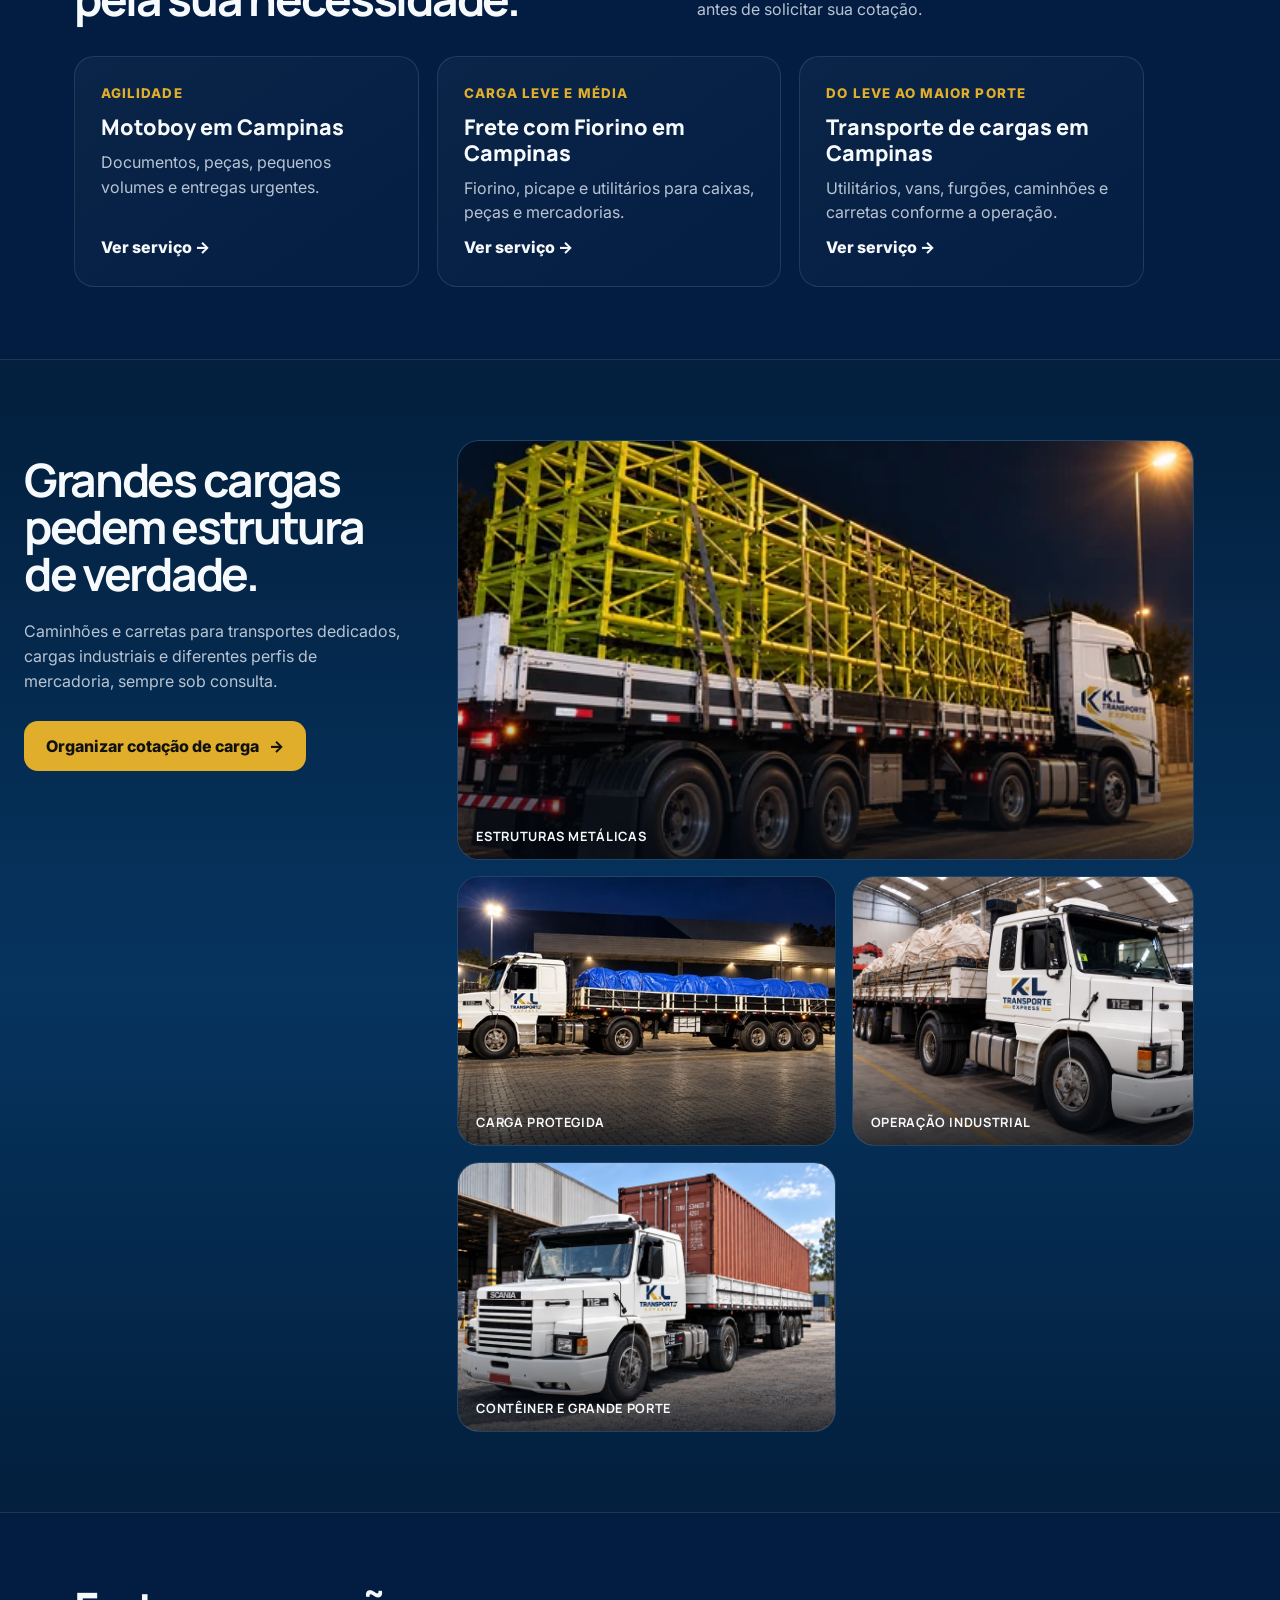
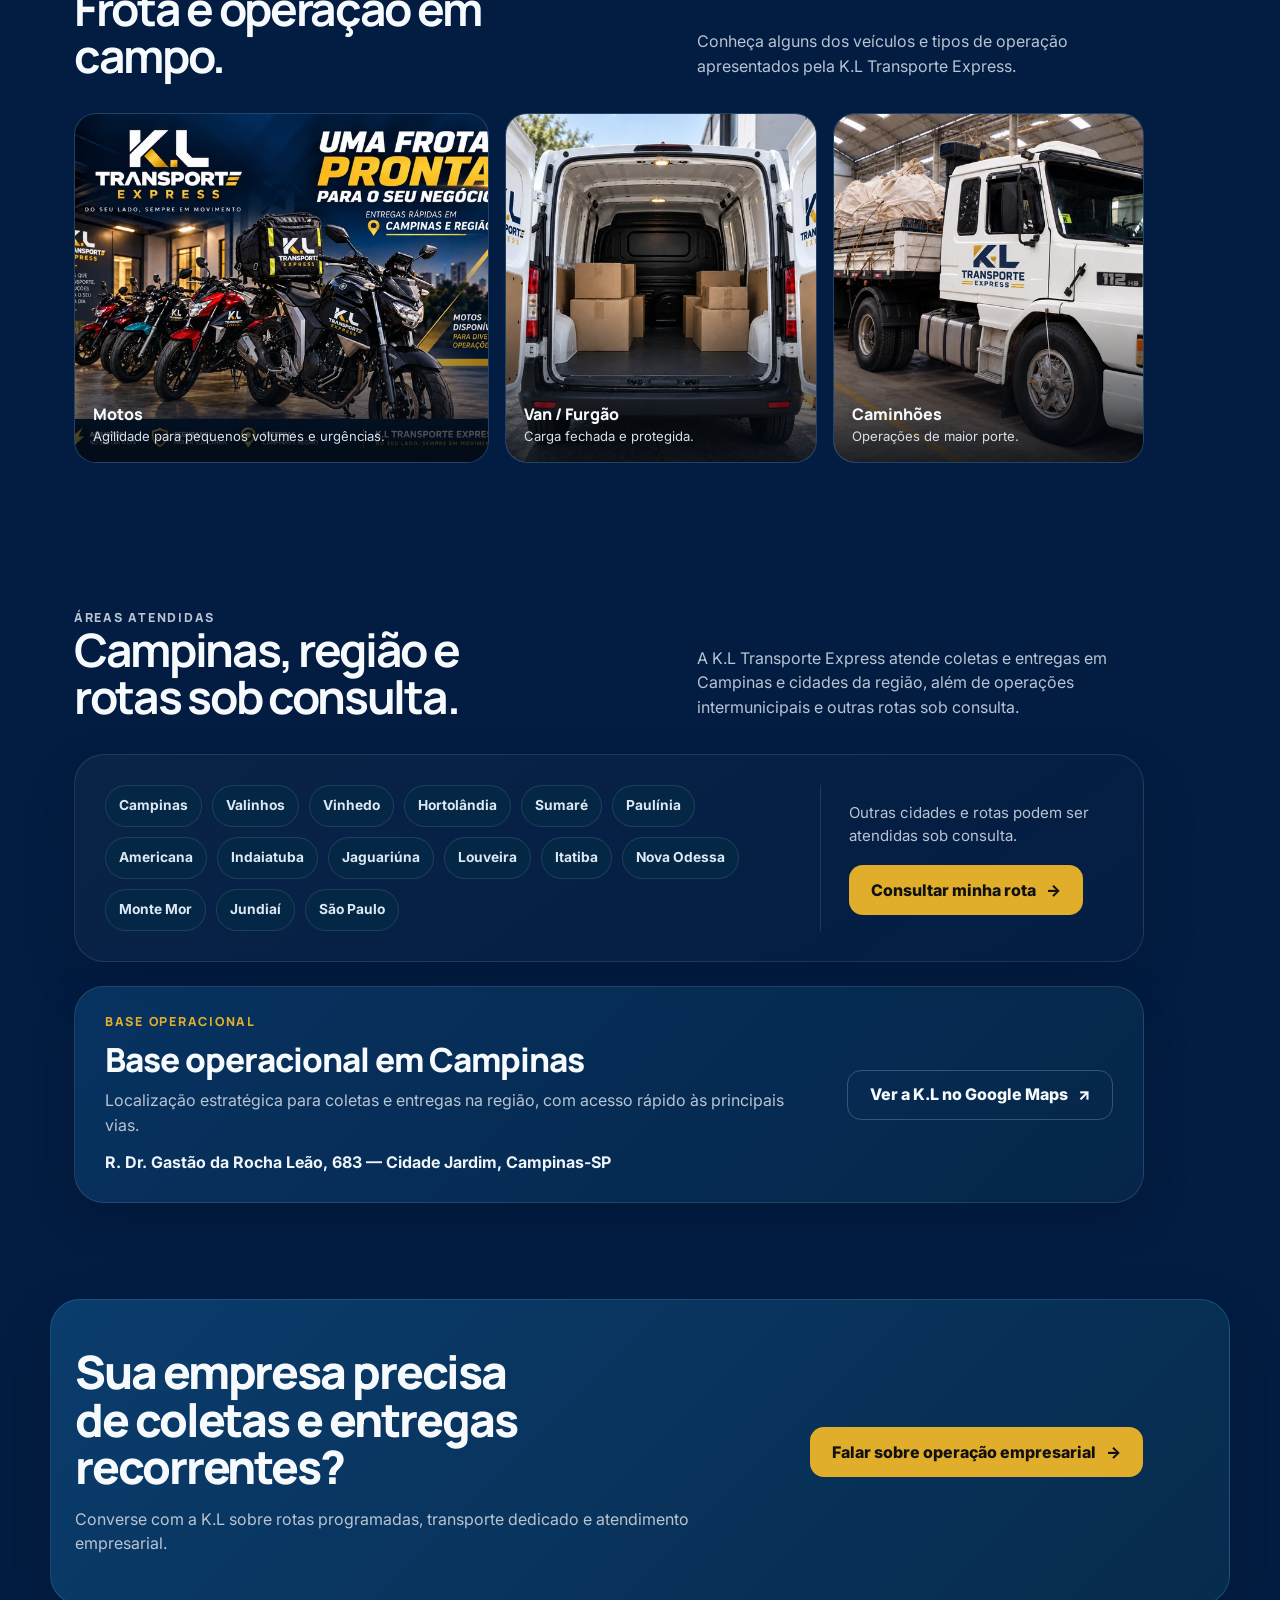
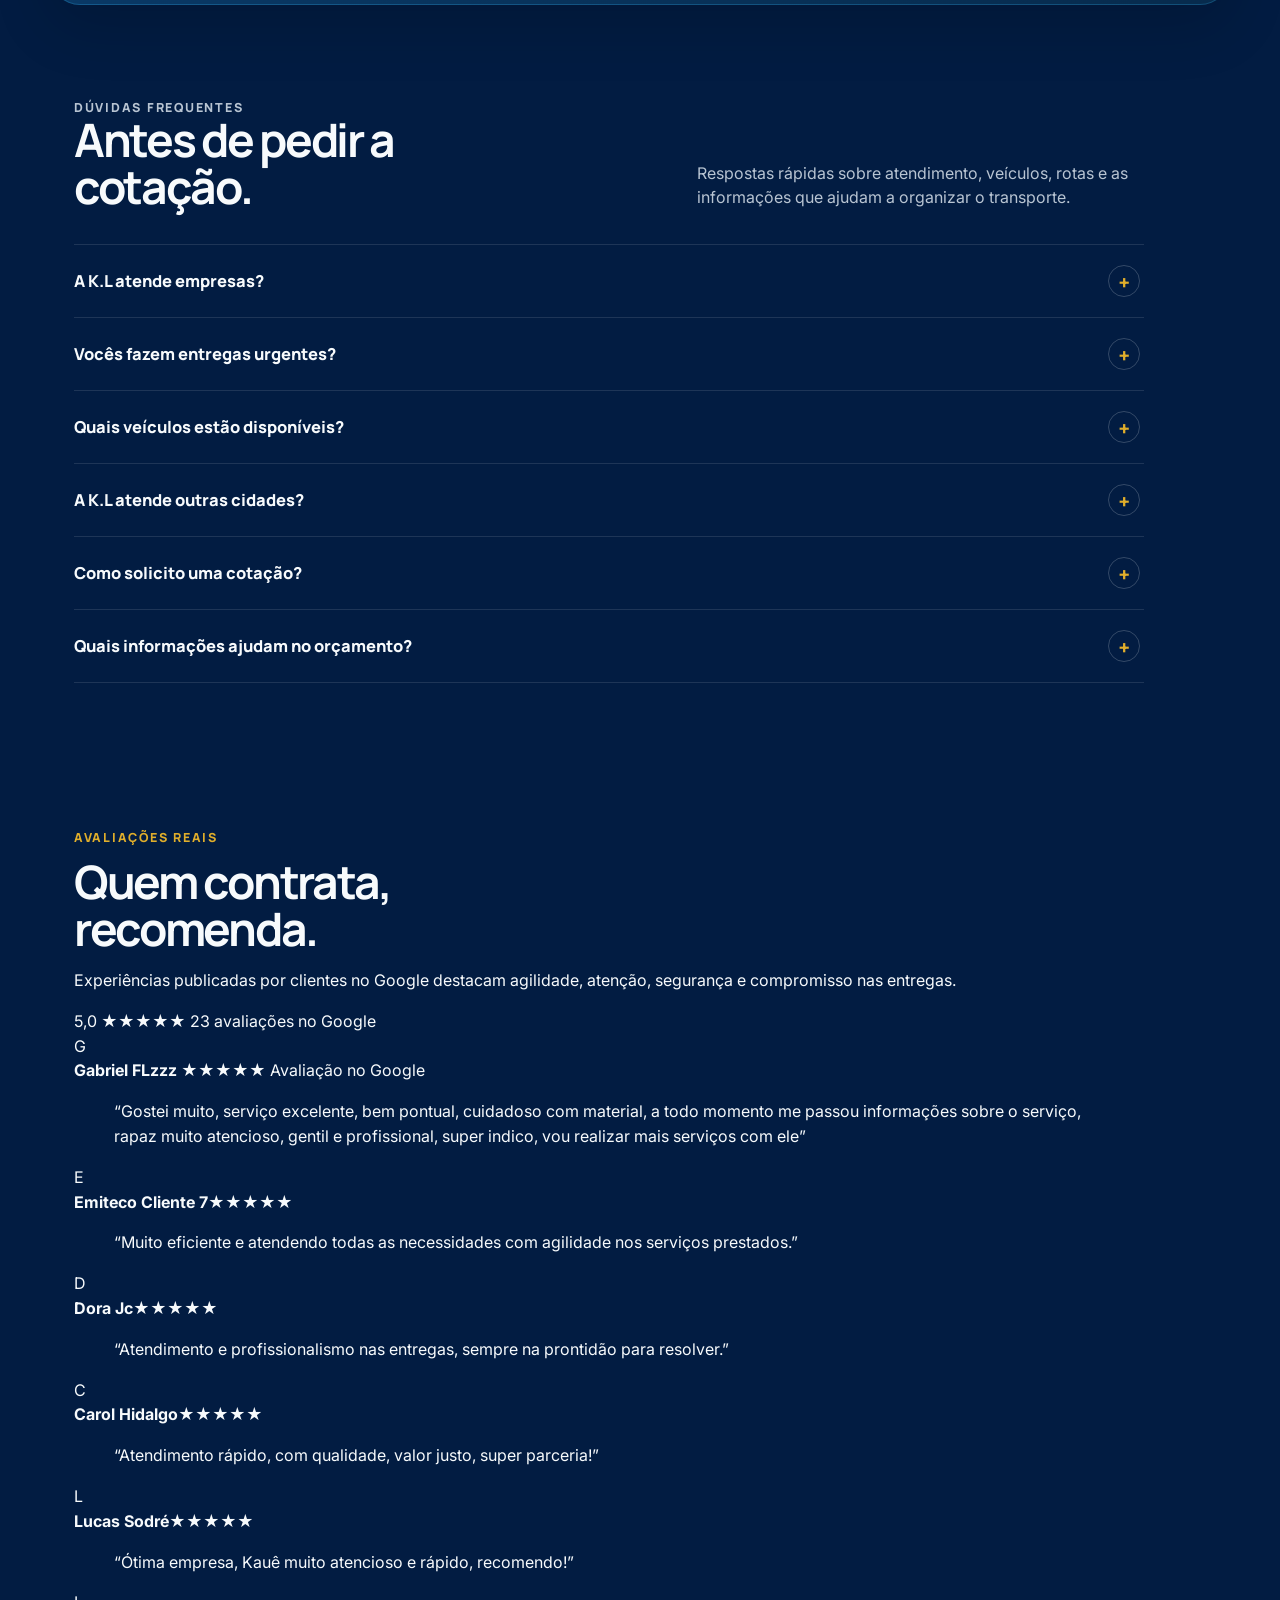
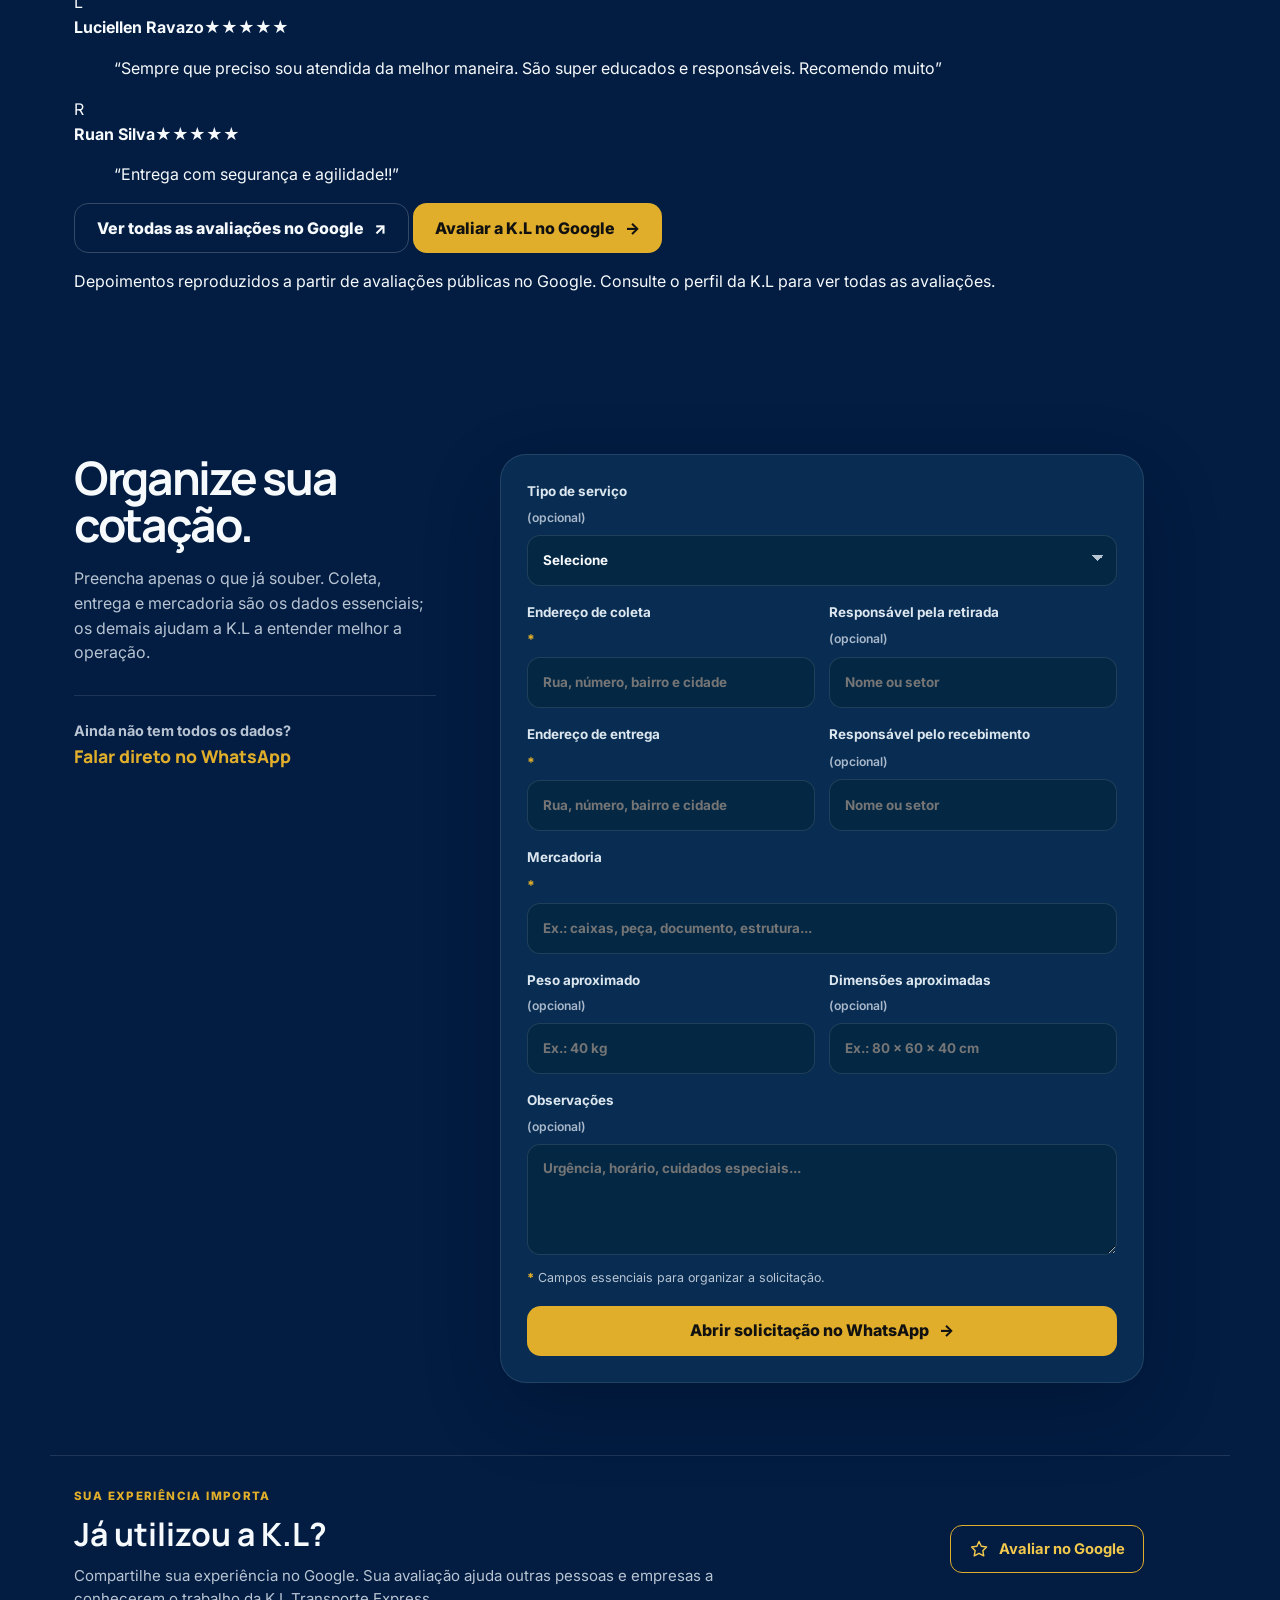
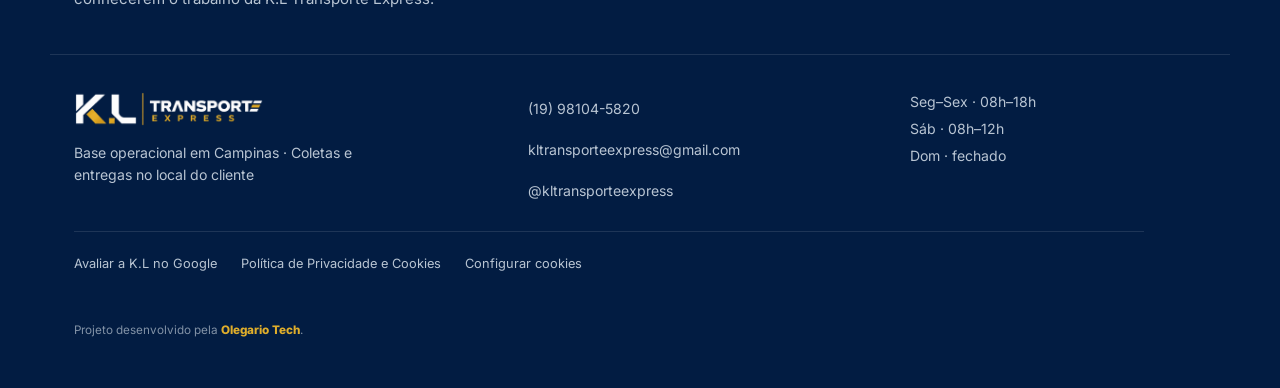
==== commit 681483fc: "feat: add real Google reviews section" ====
--- a/index.html
+++ b/index.html
@@ -35,7 +35,7 @@
   <link rel="preconnect" href="https://fonts.gstatic.com" crossorigin>
   <link href="https://fonts.googleapis.com/css2?family=Inter:wght@400;500;600;700;800&family=Manrope:wght@600;700;800&display=swap" rel="stylesheet">
   <script>document.documentElement.classList.add('js-motion', 'js-nav');</script>
-  <link rel="stylesheet" href="assets/css/styles.css?v=20260928-seo1" />
+  <link rel="stylesheet" href="assets/css/styles.css?v=20260928-reviews1" />
   <link rel="icon" type="image/png" sizes="32x32" href="assets/images/branding/identidade-oficial/14_kl_favicon_32.png" />
   <link rel="icon" type="image/png" sizes="512x512" href="assets/images/branding/identidade-oficial/13_kl_favicon_512.png" />
   <link rel="apple-touch-icon" sizes="180x180" href="assets/images/branding/identidade-oficial/15_kl_apple_touch_icon_180.png" />
@@ -484,6 +484,66 @@
       </div>
     </section>
 
+    <section class="section testimonials" id="avaliacoes" aria-labelledby="testimonials-title">
+      <div class="testimonials-head reveal">
+        <div>
+          <p class="section-kicker">AVALIAÇÕES REAIS</p>
+          <h2 id="testimonials-title">Quem contrata, recomenda.</h2>
+          <p>Experiências publicadas por clientes no Google destacam agilidade, atenção, segurança e compromisso nas entregas.</p>
+        </div>
+        <div class="google-rating-summary" aria-label="Nota 5,0 no Google, com 23 avaliações">
+          <span class="google-rating-score">5,0</span>
+          <span class="google-rating-stars" aria-hidden="true">★★★★★</span>
+          <span class="google-rating-count">23 avaliações no Google</span>
+        </div>
+      </div>
+
+      <article class="testimonial-featured reveal">
+        <div class="testimonial-avatar" aria-hidden="true">G</div>
+        <div class="testimonial-featured-body">
+          <div class="testimonial-meta">
+            <strong>Gabriel FLzzz</strong>
+            <span class="testimonial-stars" aria-label="5 estrelas">★★★★★</span>
+            <span>Avaliação no Google</span>
+          </div>
+          <blockquote>“Gostei muito, serviço excelente, bem pontual, cuidadoso com material, a todo momento me passou informações sobre o serviço, rapaz muito atencioso, gentil e profissional, super indico, vou realizar mais serviços com ele”</blockquote>
+        </div>
+      </article>
+
+      <div class="testimonial-grid reveal">
+        <article class="testimonial-card">
+          <div class="testimonial-card-head"><span class="testimonial-avatar avatar-navy" aria-hidden="true">E</span><div><strong>Emiteco Cliente 7</strong><span class="testimonial-stars" aria-label="5 estrelas">★★★★★</span></div></div>
+          <blockquote>“Muito eficiente e atendendo todas as necessidades com agilidade nos serviços prestados.”</blockquote>
+        </article>
+        <article class="testimonial-card">
+          <div class="testimonial-card-head"><span class="testimonial-avatar avatar-pink" aria-hidden="true">D</span><div><strong>Dora Jc</strong><span class="testimonial-stars" aria-label="5 estrelas">★★★★★</span></div></div>
+          <blockquote>“Atendimento e profissionalismo nas entregas, sempre na prontidão para resolver.”</blockquote>
+        </article>
+        <article class="testimonial-card">
+          <div class="testimonial-card-head"><span class="testimonial-avatar avatar-gold" aria-hidden="true">C</span><div><strong>Carol Hidalgo</strong><span class="testimonial-stars" aria-label="5 estrelas">★★★★★</span></div></div>
+          <blockquote>“Atendimento rápido, com qualidade, valor justo, super parceria!”</blockquote>
+        </article>
+        <article class="testimonial-card">
+          <div class="testimonial-card-head"><span class="testimonial-avatar avatar-green" aria-hidden="true">L</span><div><strong>Lucas Sodré</strong><span class="testimonial-stars" aria-label="5 estrelas">★★★★★</span></div></div>
+          <blockquote>“Ótima empresa, Kauê muito atencioso e rápido, recomendo!”</blockquote>
+        </article>
+        <article class="testimonial-card">
+          <div class="testimonial-card-head"><span class="testimonial-avatar avatar-purple" aria-hidden="true">L</span><div><strong>Luciellen Ravazo</strong><span class="testimonial-stars" aria-label="5 estrelas">★★★★★</span></div></div>
+          <blockquote>“Sempre que preciso sou atendida da melhor maneira. São super educados e responsáveis. Recomendo muito”</blockquote>
+        </article>
+        <article class="testimonial-card">
+          <div class="testimonial-card-head"><span class="testimonial-avatar avatar-cyan" aria-hidden="true">R</span><div><strong>Ruan Silva</strong><span class="testimonial-stars" aria-label="5 estrelas">★★★★★</span></div></div>
+          <blockquote>“Entrega com segurança e agilidade!!”</blockquote>
+        </article>
+      </div>
+
+      <div class="testimonials-actions reveal">
+        <a class="button button-ghost" href="https://share.google/9a4rj9WYwvZVfCxs8" target="_blank" rel="noopener noreferrer" data-analytics-event="google_reviews_click" data-analytics-location="testimonials">Ver todas as avaliações no Google <span aria-hidden="true">↗</span></a>
+        <a class="button" href="https://g.page/r/CQbD5_WnJjTnECE/review" target="_blank" rel="noopener noreferrer" data-analytics-event="google_review_click" data-analytics-location="testimonials">Avaliar a K.L no Google <span aria-hidden="true">→</span></a>
+      </div>
+      <p class="testimonials-source reveal">Depoimentos reproduzidos a partir de avaliações públicas no Google. Consulte o perfil da K.L para ver todas as avaliações.</p>
+    </section>
+
     <section class="section quote" id="cotacao">
       <div class="quote-intro reveal">
         <h2>Organize sua cotação.</h2>
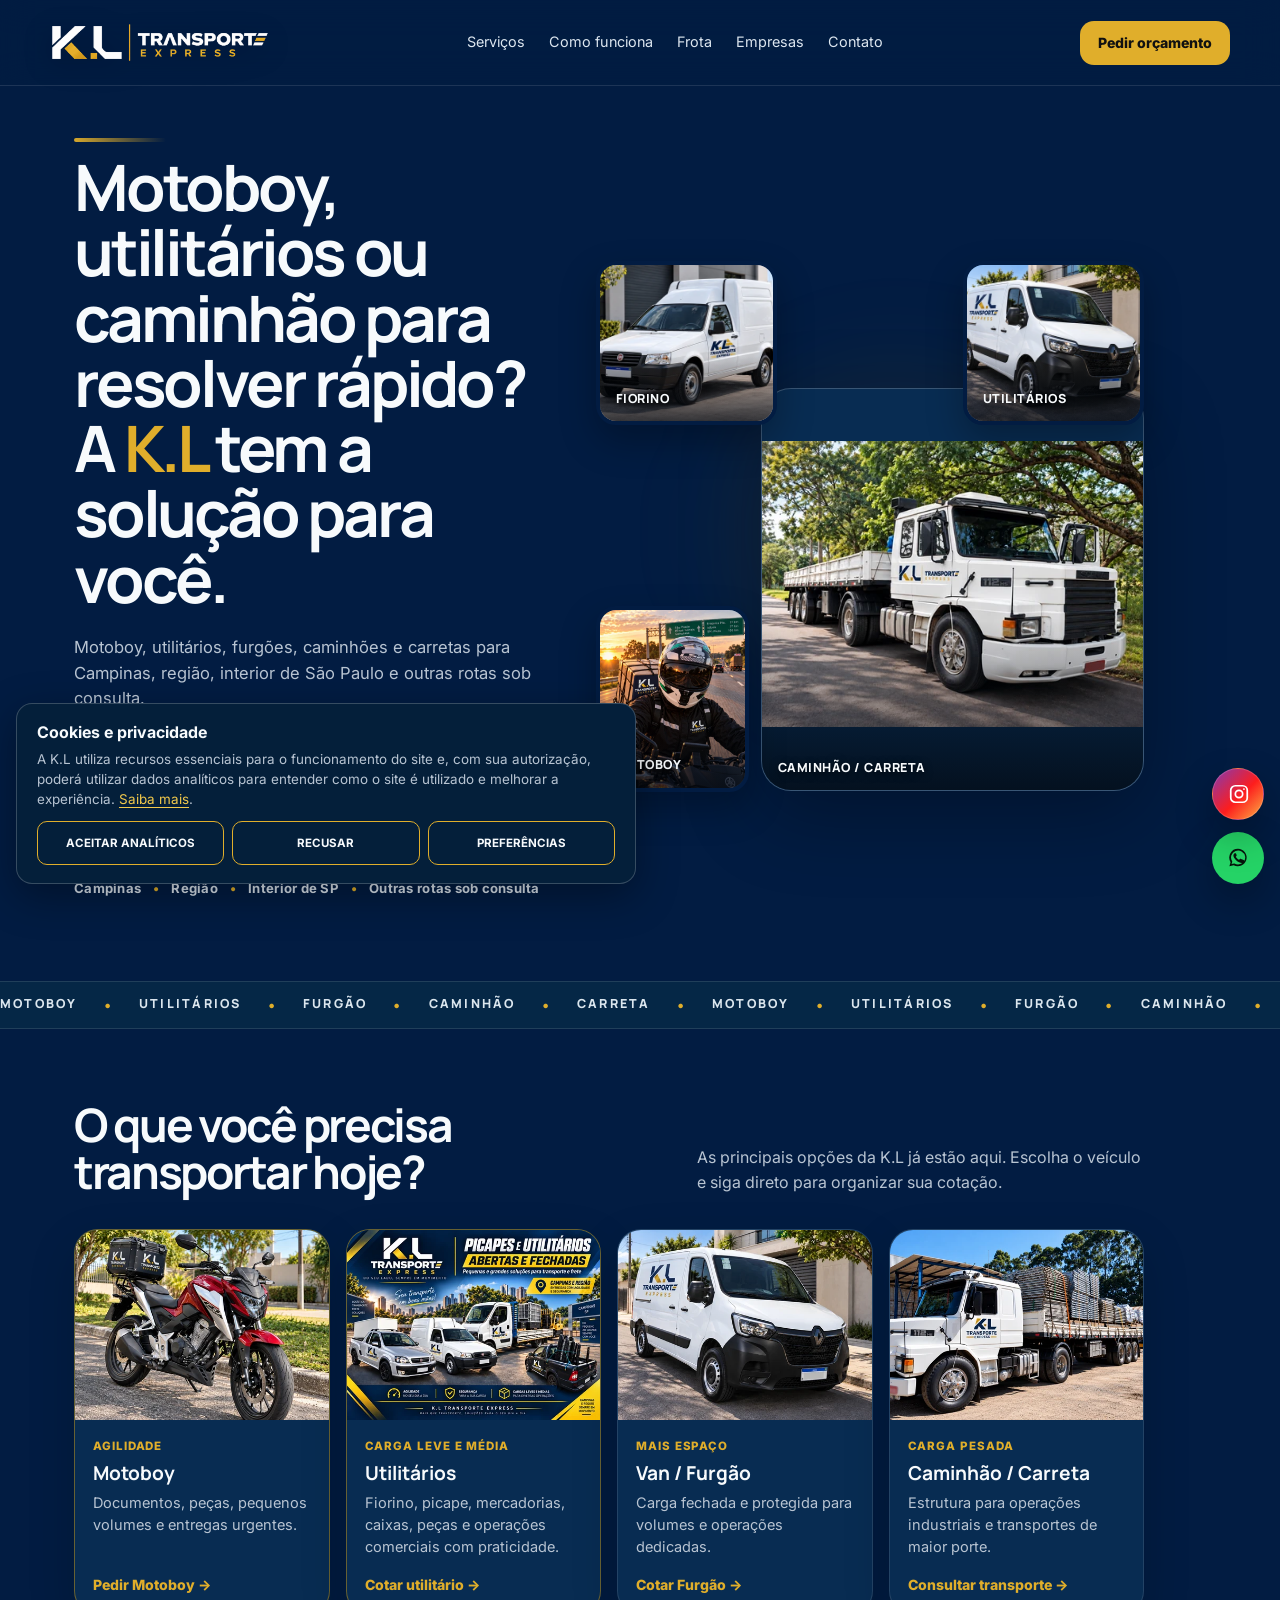
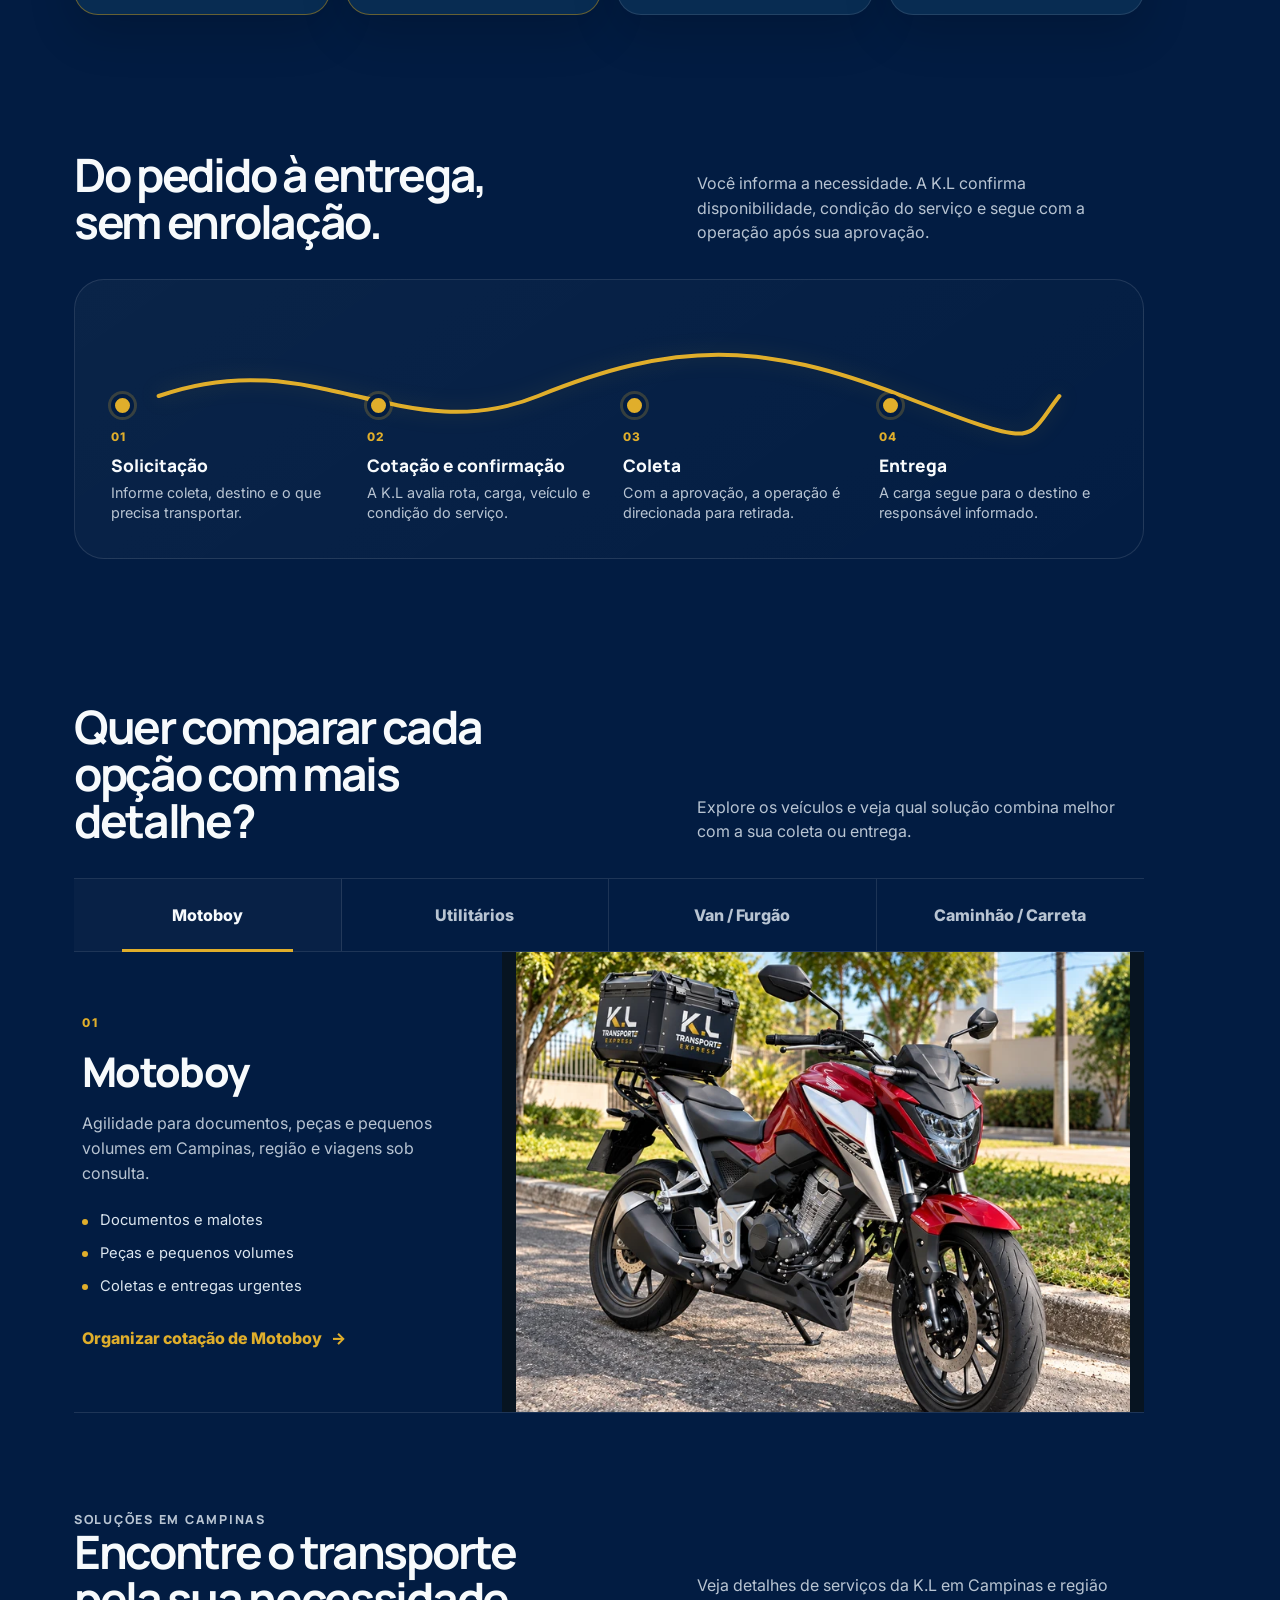
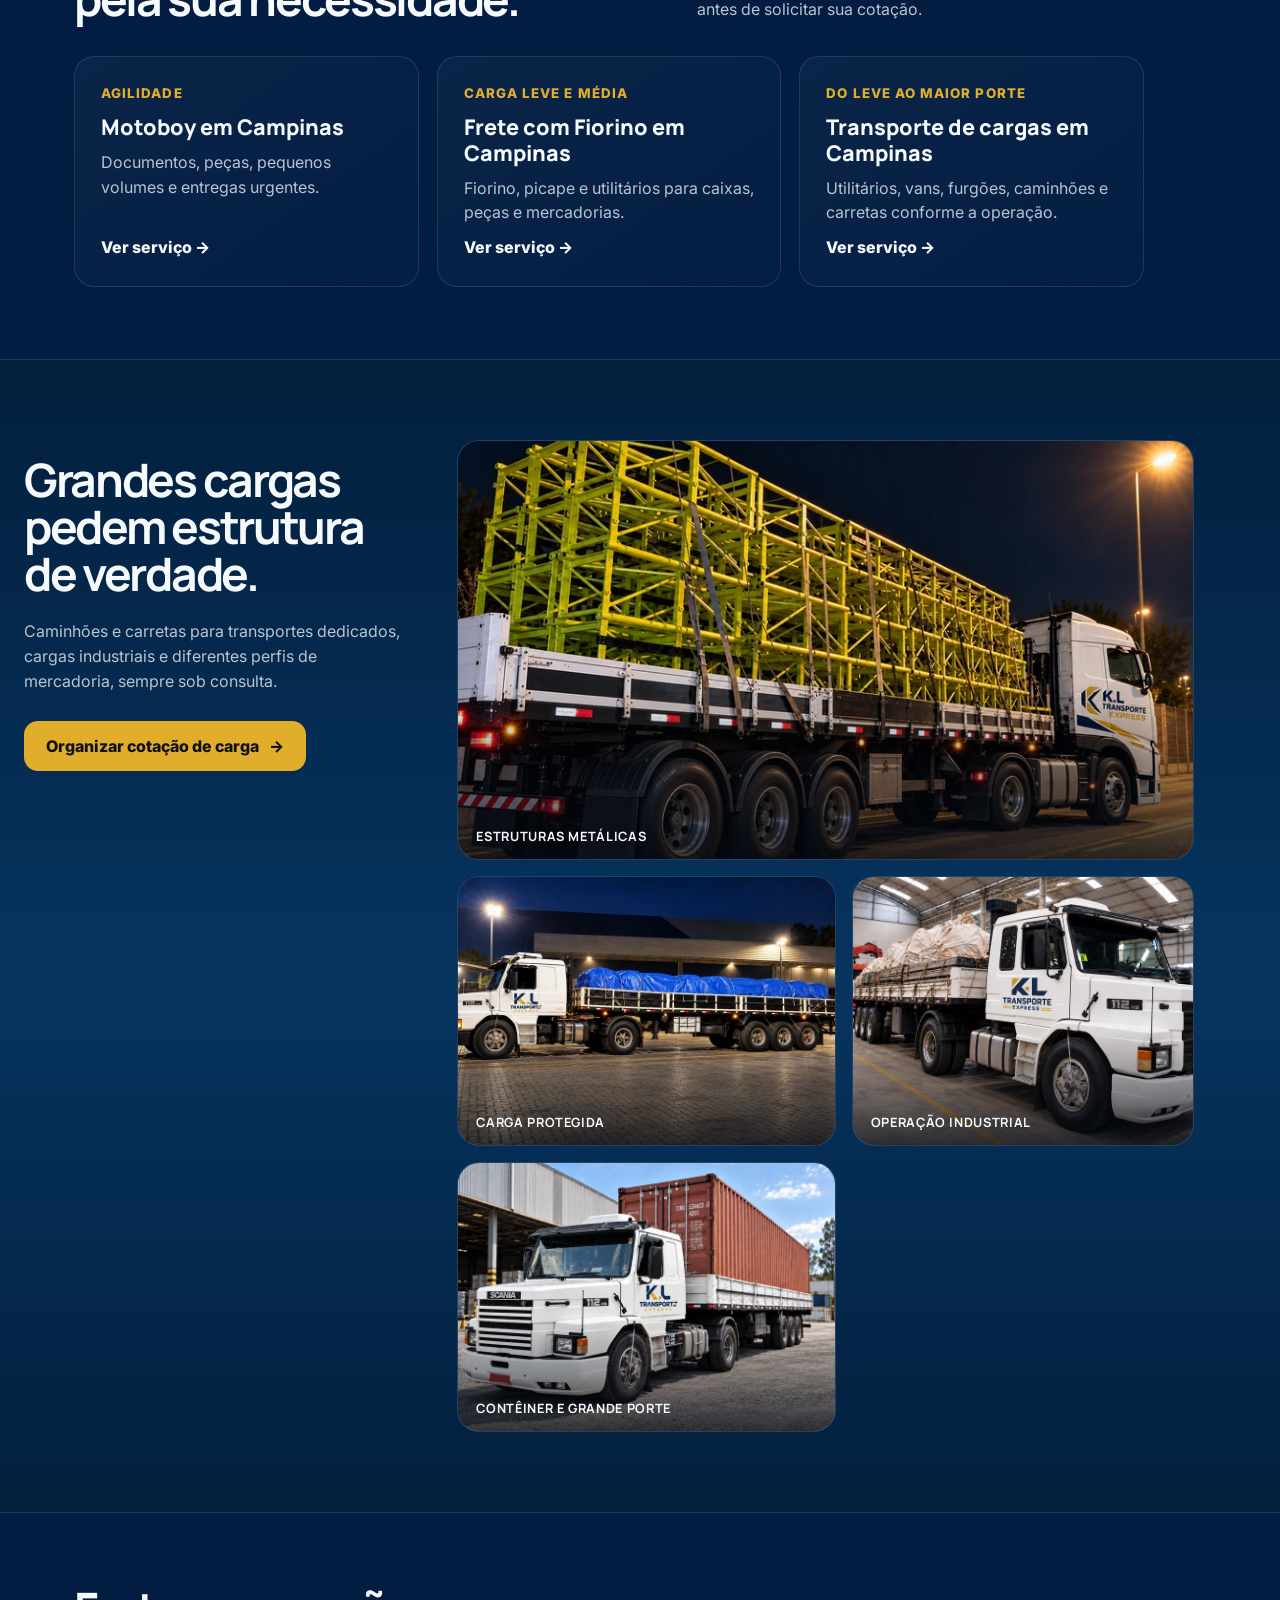
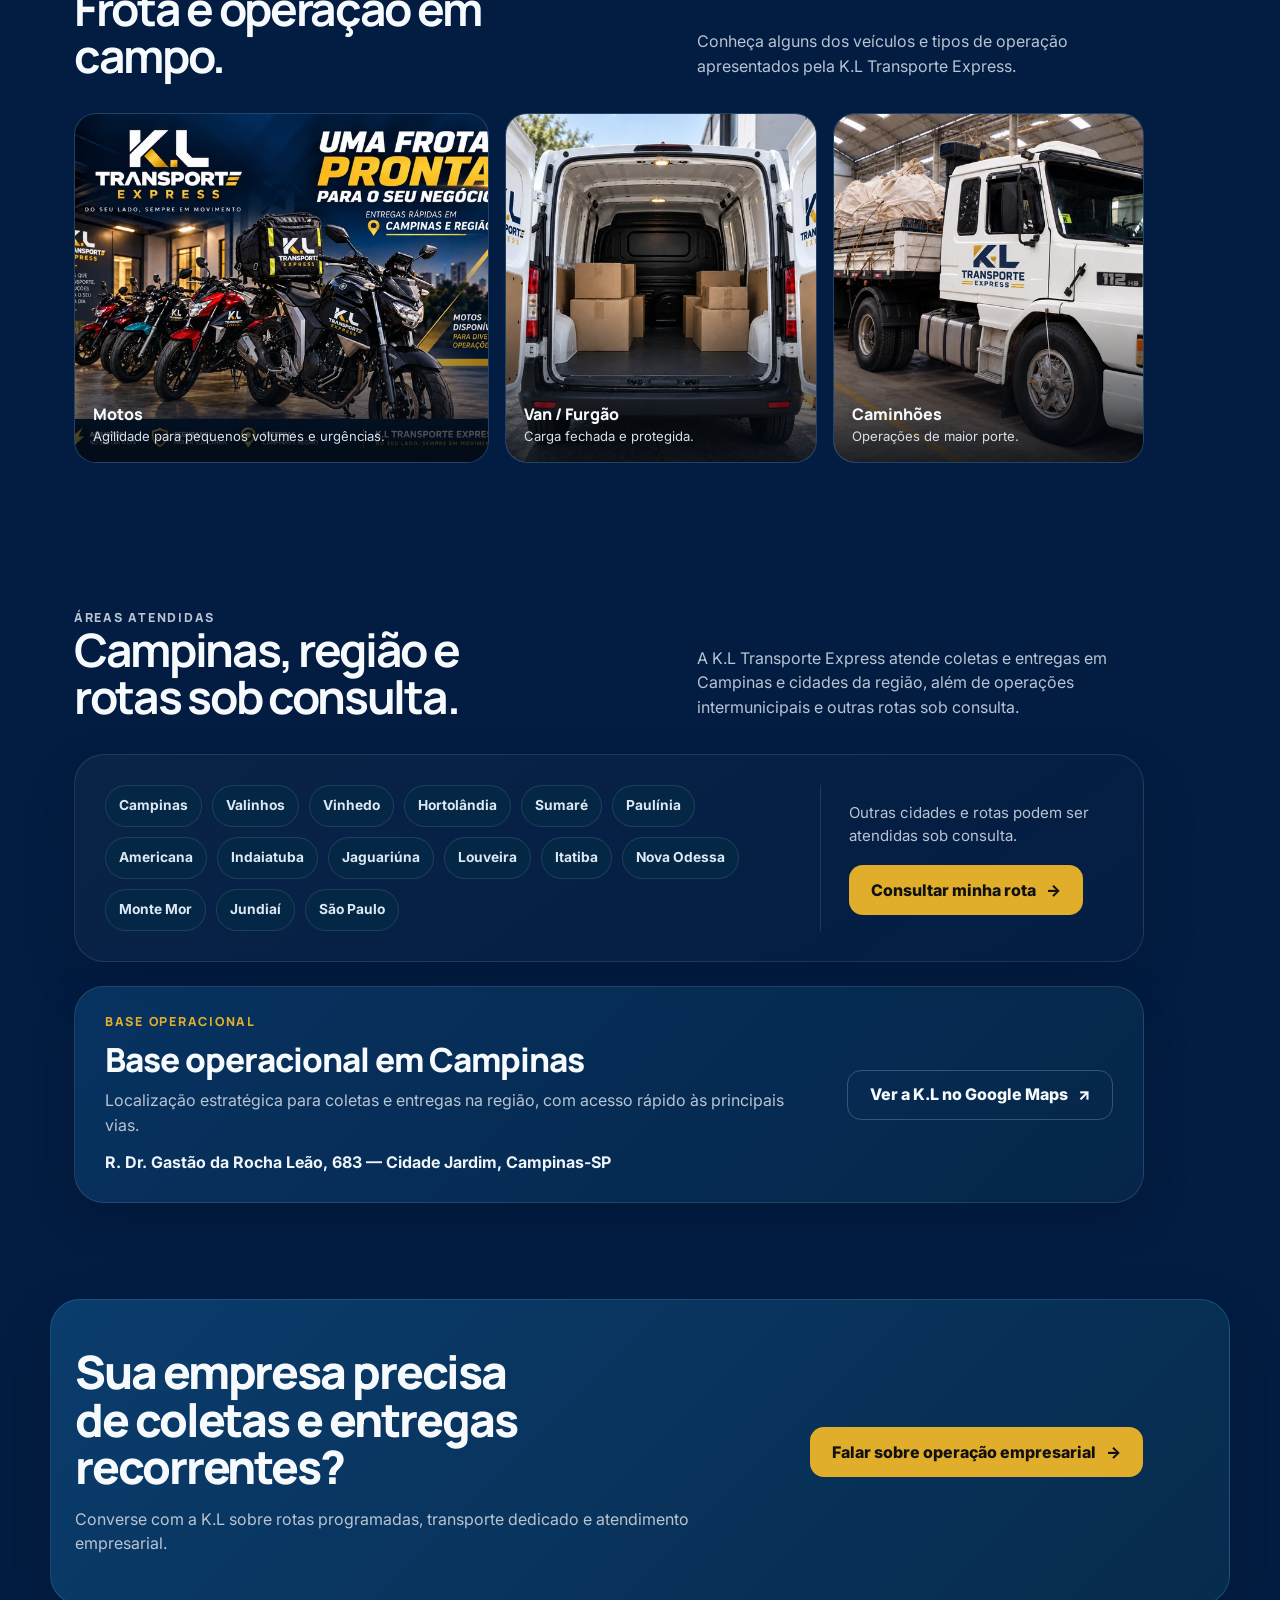
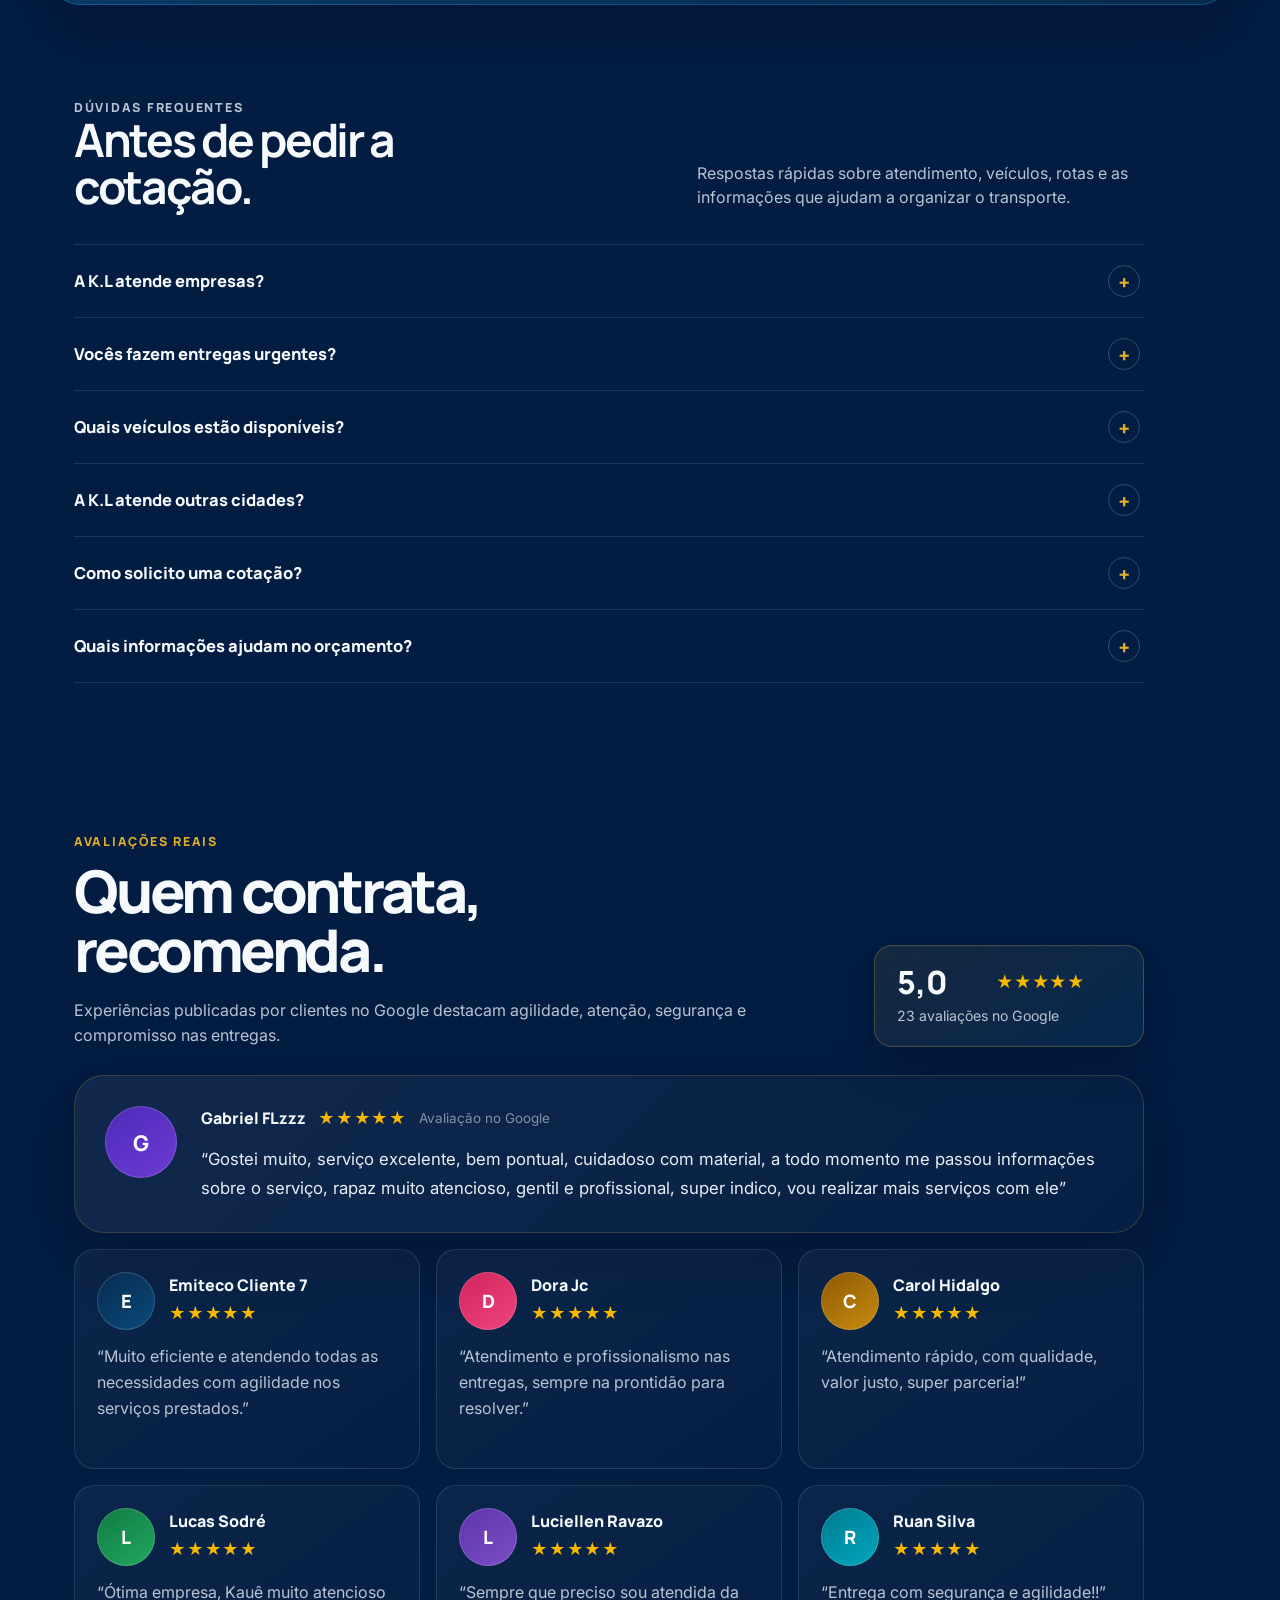
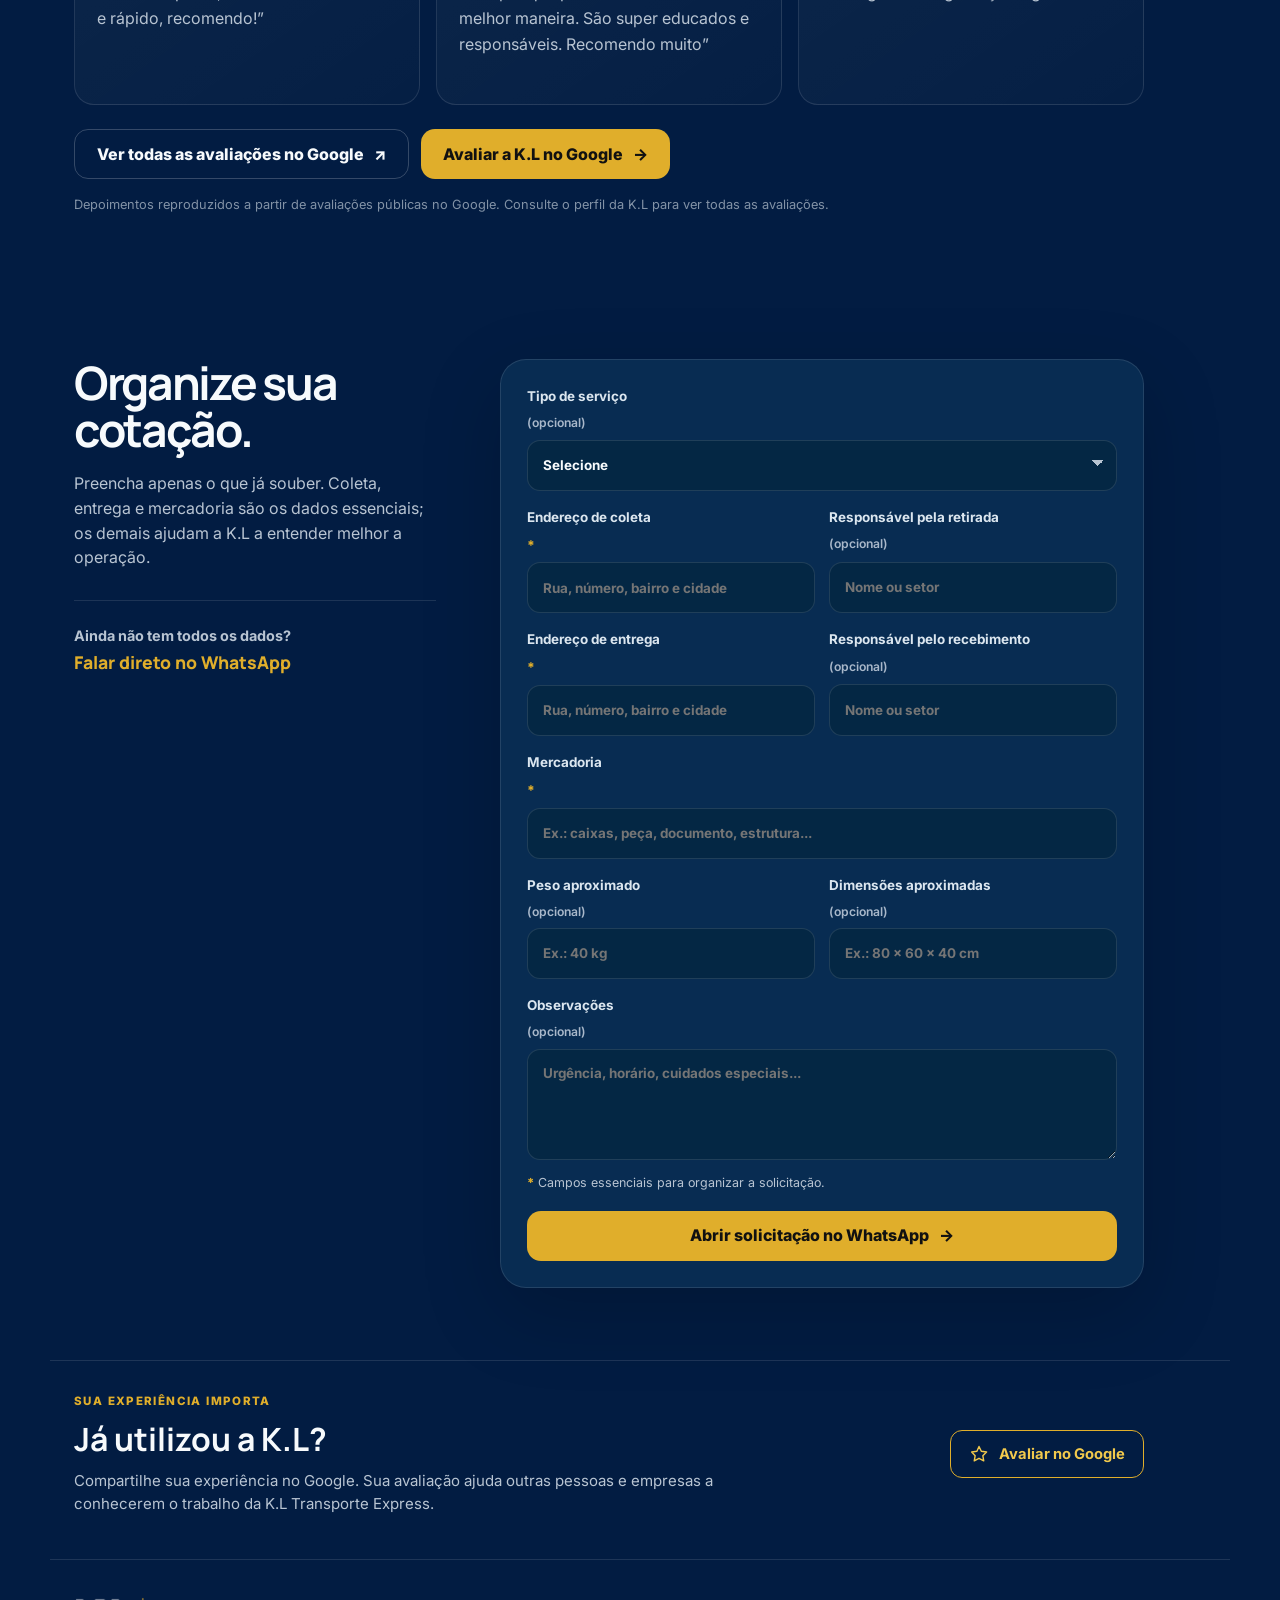
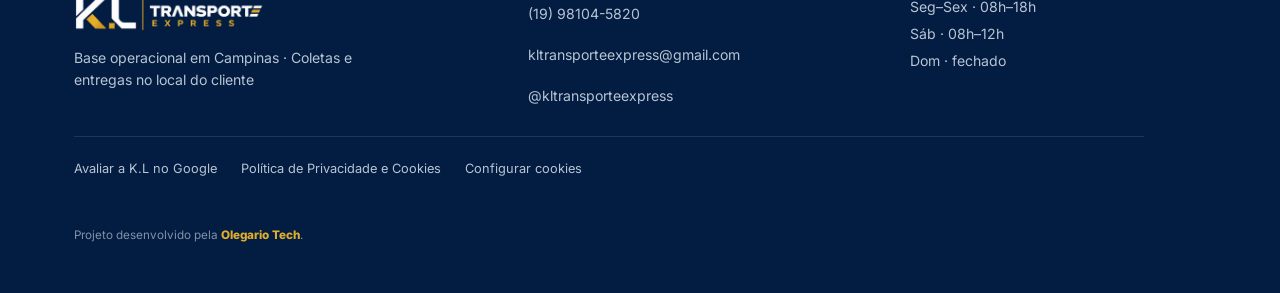
==== commit 930c7bd8: "Substitui capa social quadrada da K.L por frota" ====
--- a/index.html
+++ b/index.html
@@ -13,21 +13,21 @@
   <meta property="og:title" content="K.L Transporte Express | Motoboy, Utilitários e Fretes em Campinas-SP" />
   <meta property="og:description" content="Motoboy, utilitários, furgões, caminhões e carretas em Campinas, região, interior de SP e outras rotas sob consulta. Solicite sua cotação pelo WhatsApp." />
   <meta property="og:url" content="https://kltransporteexpress.com.br/" />
-  <meta property="og:image" content="https://kltransporteexpress.com.br/assets/images/social/kl-social-preview.png?v=20260922-2" />
-  <meta property="og:image:url" content="https://kltransporteexpress.com.br/assets/images/social/kl-social-preview.png?v=20260922-2" />
-  <meta property="og:image:secure_url" content="https://kltransporteexpress.com.br/assets/images/social/kl-social-preview.png?v=20260922-2" />
-  <meta property="og:image:type" content="image/png" />
-  <meta property="og:image:width" content="1080" />
-  <meta property="og:image:height" content="1080" />
-  <meta property="og:image:alt" content="K.L Transporte Express — transporte em Campinas e região" />
-  <link rel="image_src" href="https://kltransporteexpress.com.br/assets/images/social/kl-social-preview.png?v=20260922-2" />
-  <meta itemprop="image" content="https://kltransporteexpress.com.br/assets/images/social/kl-social-preview.png?v=20260922-2" />
+  <meta property="og:image" content="https://kltransporteexpress.com.br/assets/images/social/kl-social-preview-1200x630-v3.jpg" />
+  <meta property="og:image:url" content="https://kltransporteexpress.com.br/assets/images/social/kl-social-preview-1200x630-v3.jpg" />
+  <meta property="og:image:secure_url" content="https://kltransporteexpress.com.br/assets/images/social/kl-social-preview-1200x630-v3.jpg" />
+  <meta property="og:image:type" content="image/jpeg" />
+  <meta property="og:image:width" content="1200" />
+  <meta property="og:image:height" content="630" />
+  <meta property="og:image:alt" content="K.L Transporte Express com caminhão, Fiorino e motoboy em Campinas" />
+  <link rel="image_src" href="https://kltransporteexpress.com.br/assets/images/social/kl-social-preview-1200x630-v3.jpg" />
+  <meta itemprop="image" content="https://kltransporteexpress.com.br/assets/images/social/kl-social-preview-1200x630-v3.jpg" />
   <meta name="twitter:card" content="summary_large_image" />
   <meta name="twitter:domain" content="kltransporteexpress.com.br" />
   <meta name="twitter:title" content="K.L Transporte Express | Motoboy, Utilitários e Fretes em Campinas-SP" />
   <meta name="twitter:description" content="Motoboy, utilitários, furgões, caminhões e carretas em Campinas, região, interior de SP e outras rotas sob consulta." />
-  <meta name="twitter:image" content="https://kltransporteexpress.com.br/assets/images/social/kl-social-preview.png?v=20260922-2" />
-  <meta name="twitter:image:alt" content="K.L Transporte Express — transporte em Campinas e região" />
+  <meta name="twitter:image" content="https://kltransporteexpress.com.br/assets/images/social/kl-social-preview-1200x630-v3.jpg" />
+  <meta name="twitter:image:alt" content="K.L Transporte Express com caminhão, Fiorino e motoboy em Campinas" />
 
   <title>K.L Transporte Express | Motoboy, Utilitários e Fretes em Campinas-SP</title>
 
--- a/assets/css/styles.css
+++ b/assets/css/styles.css
@@ -798,3 +798,50 @@
   .seo-detail-panel,.seo-final-cta{padding:24px}
   .seo-city-list{grid-template-columns:1fr 1fr}
 }
+
+
+/* Avaliações reais do Google: prova social antes da cotação. */
+.testimonials{padding-top:76px}
+.testimonials-head{display:grid;grid-template-columns:minmax(0,1fr) auto;gap:36px;align-items:end;margin-bottom:28px}
+.testimonials-head h2{font:800 clamp(2.6rem,4.6vw,4.6rem)/1 Manrope,sans-serif;letter-spacing:-.055em;margin:0;max-width:12ch}
+.testimonials-head>div:first-child>p:not(.section-kicker){color:var(--muted);max-width:700px;margin:18px 0 0}
+.google-rating-summary{display:grid;grid-template-columns:auto auto;gap:2px 12px;align-items:center;min-width:270px;padding:20px 22px;border:1px solid rgba(224,174,43,.28);border-radius:18px;background:linear-gradient(145deg,rgba(224,174,43,.09),rgba(8,44,82,.72));box-shadow:0 18px 50px rgba(0,0,0,.14)}
+.google-rating-score{font:800 2rem/1 Manrope,sans-serif}
+.google-rating-stars,.testimonial-stars{color:#f6b800;letter-spacing:.05em}
+.google-rating-stars{font-size:1.05rem}
+.google-rating-count{grid-column:1/-1;color:var(--muted);font-size:.88rem;margin-top:5px}
+.testimonial-featured{display:grid;grid-template-columns:auto 1fr;gap:24px;align-items:start;padding:30px;border:1px solid rgba(224,174,43,.2);border-radius:var(--radius-lg);background:linear-gradient(135deg,rgba(255,255,255,.055),rgba(255,255,255,.018));box-shadow:0 22px 60px rgba(0,0,0,.18)}
+.testimonial-avatar{display:grid;place-items:center;width:58px;height:58px;border-radius:50%;background:linear-gradient(145deg,#4d2bb8,#6d3bd3);color:#fff;font:800 1.15rem/1 Manrope,sans-serif;box-shadow:inset 0 0 0 1px rgba(255,255,255,.16)}
+.testimonial-featured .testimonial-avatar{width:72px;height:72px;font-size:1.35rem}
+.testimonial-meta{display:flex;align-items:center;gap:12px;flex-wrap:wrap}
+.testimonial-meta strong,.testimonial-card strong{font:800 1rem/1.2 Manrope,sans-serif}
+.testimonial-meta>span:last-child{color:var(--muted-2);font-size:.84rem}
+.testimonial-featured blockquote,.testimonial-card blockquote{margin:14px 0 0;color:#e7eef5;font-style:normal}
+.testimonial-featured blockquote{font-size:1.05rem;line-height:1.7;max-width:920px}
+.testimonial-grid{display:grid;grid-template-columns:repeat(3,minmax(0,1fr));gap:16px;margin-top:16px}
+.testimonial-card{min-height:220px;padding:22px;border:1px solid var(--line);border-radius:var(--radius-md);background:linear-gradient(145deg,rgba(255,255,255,.045),rgba(255,255,255,.014));transition:transform .2s ease,border-color .2s ease}
+.testimonial-card:hover{transform:translateY(-3px);border-color:rgba(224,174,43,.34)}
+.testimonial-card-head{display:flex;gap:14px;align-items:center}
+.testimonial-card-head>div{display:flex;flex-direction:column;gap:6px;min-width:0}
+.testimonial-card blockquote{color:var(--muted);line-height:1.62}
+.avatar-navy{background:linear-gradient(145deg,#072b50,#0a4a7b)}
+.avatar-pink{background:linear-gradient(145deg,#cf245c,#f0447e)}
+.avatar-gold{background:linear-gradient(145deg,#8c5a00,#c98b11)}
+.avatar-green{background:linear-gradient(145deg,#117a43,#21a85f)}
+.avatar-purple{background:linear-gradient(145deg,#5f35a8,#7b4cc8)}
+.avatar-cyan{background:linear-gradient(145deg,#007b91,#00a6bd)}
+.testimonials-actions{display:flex;gap:12px;flex-wrap:wrap;margin-top:24px}
+.testimonials-source{margin:16px 0 0;color:var(--muted-2);font-size:.8rem}
+@media(max-width:900px){
+  .testimonials-head{grid-template-columns:1fr;align-items:start}
+  .google-rating-summary{justify-self:start}
+  .testimonial-grid{grid-template-columns:1fr 1fr}
+}
+@media(max-width:620px){
+  .testimonials{padding-top:58px}
+  .google-rating-summary{width:100%;min-width:0}
+  .testimonial-featured{grid-template-columns:1fr;padding:24px}
+  .testimonial-grid{grid-template-columns:1fr}
+  .testimonial-card{min-height:0}
+  .testimonials-actions .button{width:100%}
+}
